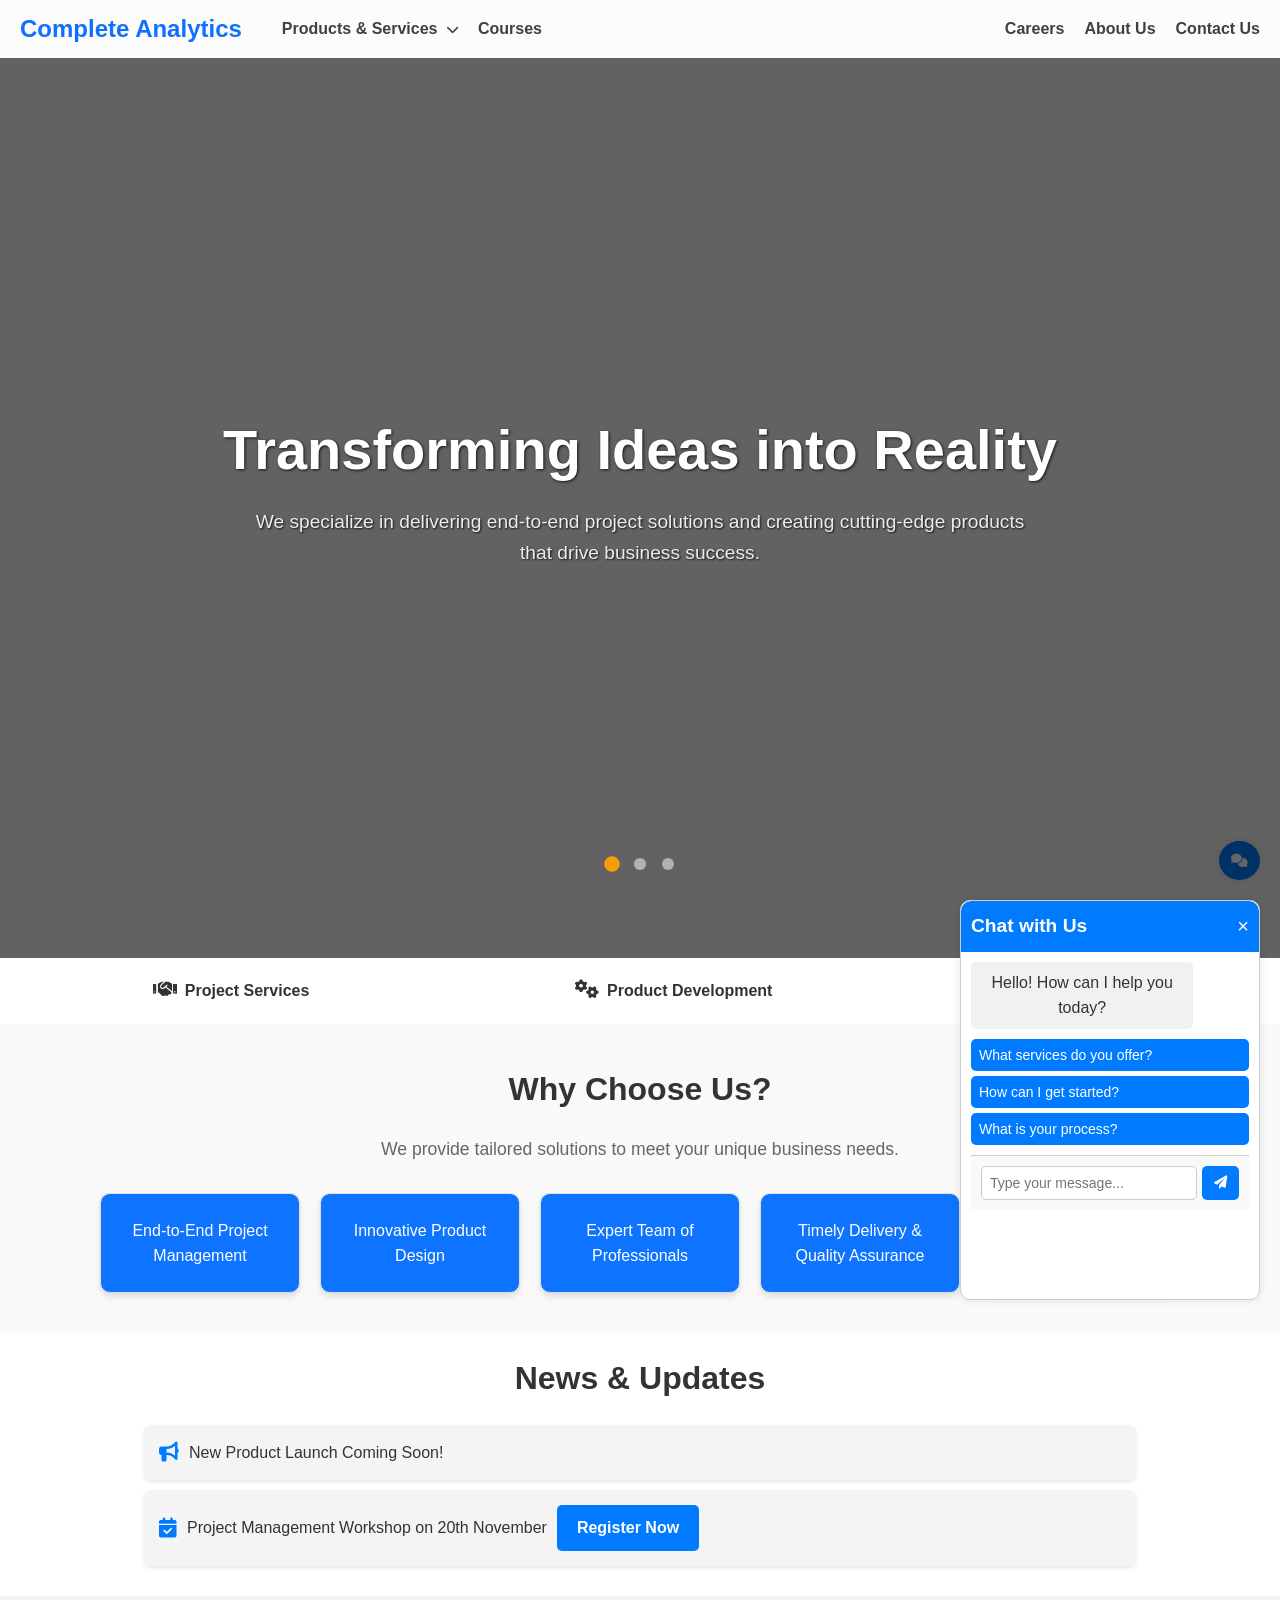
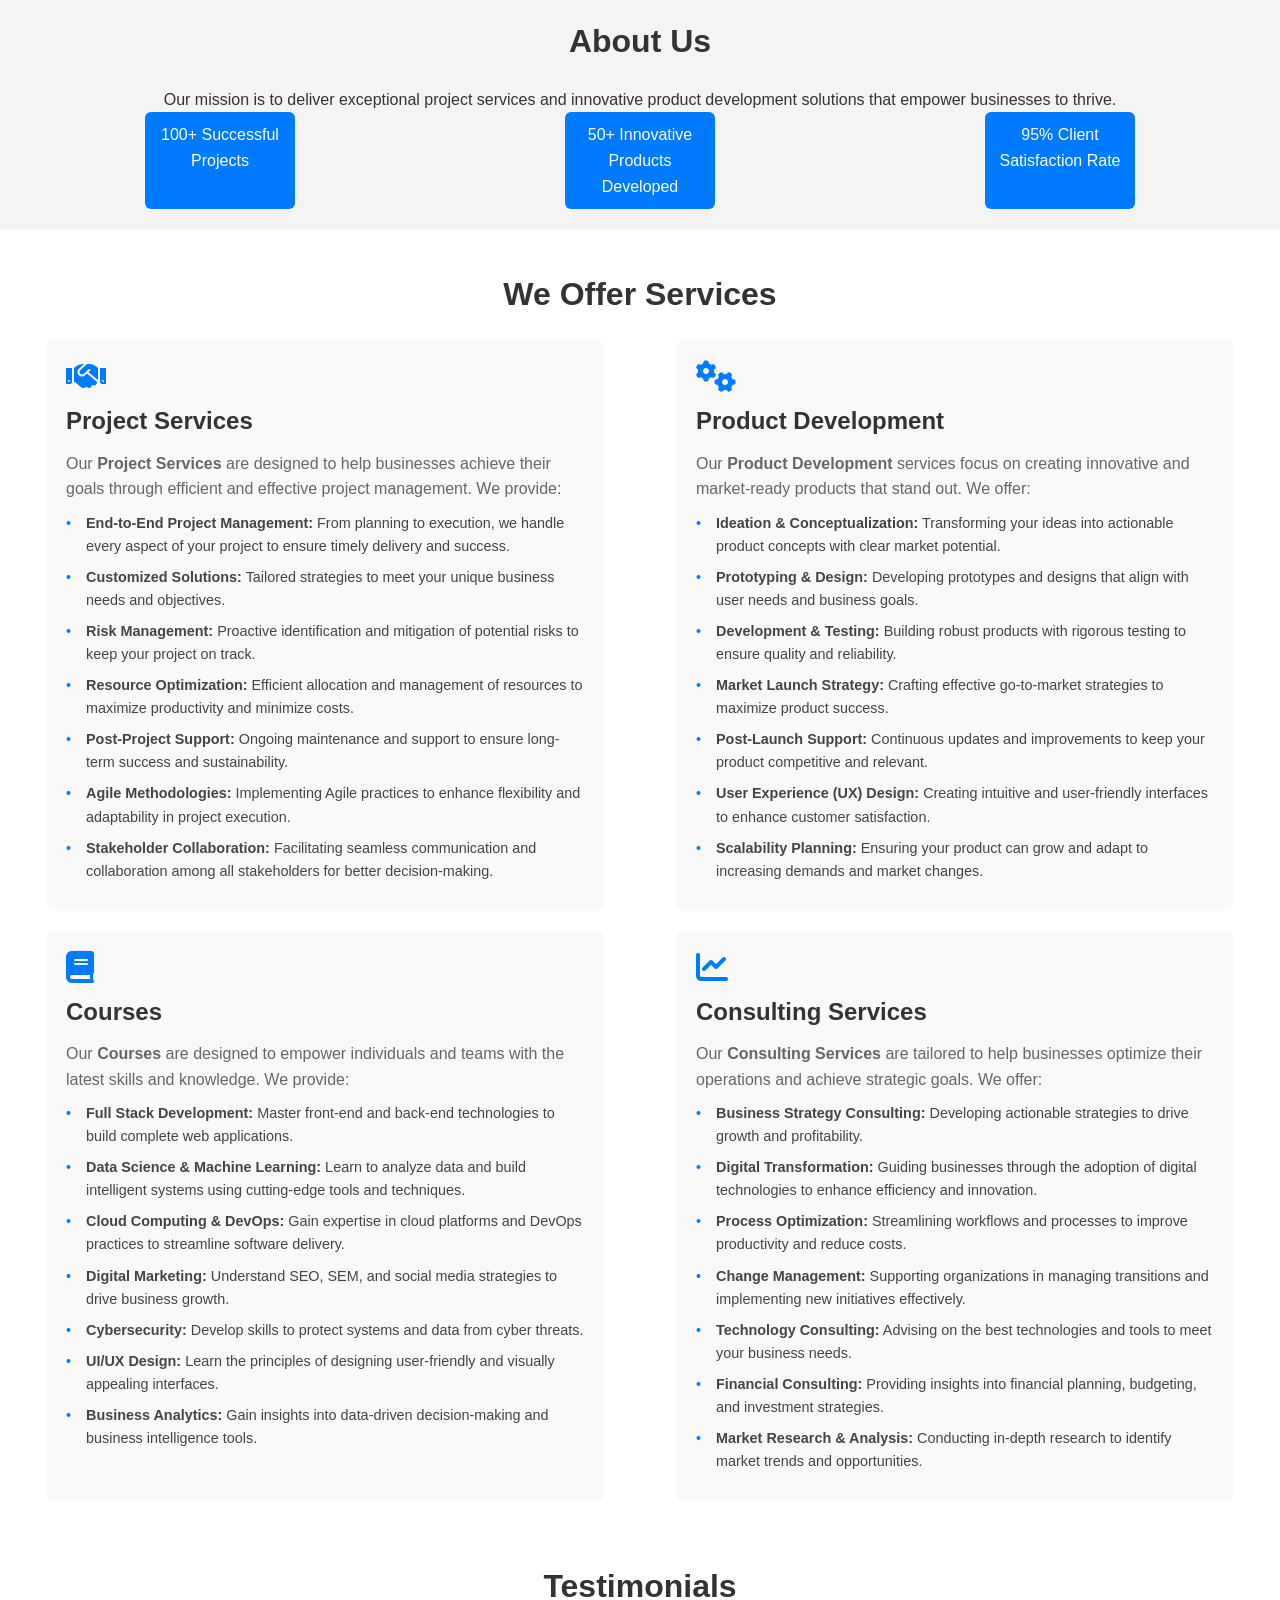
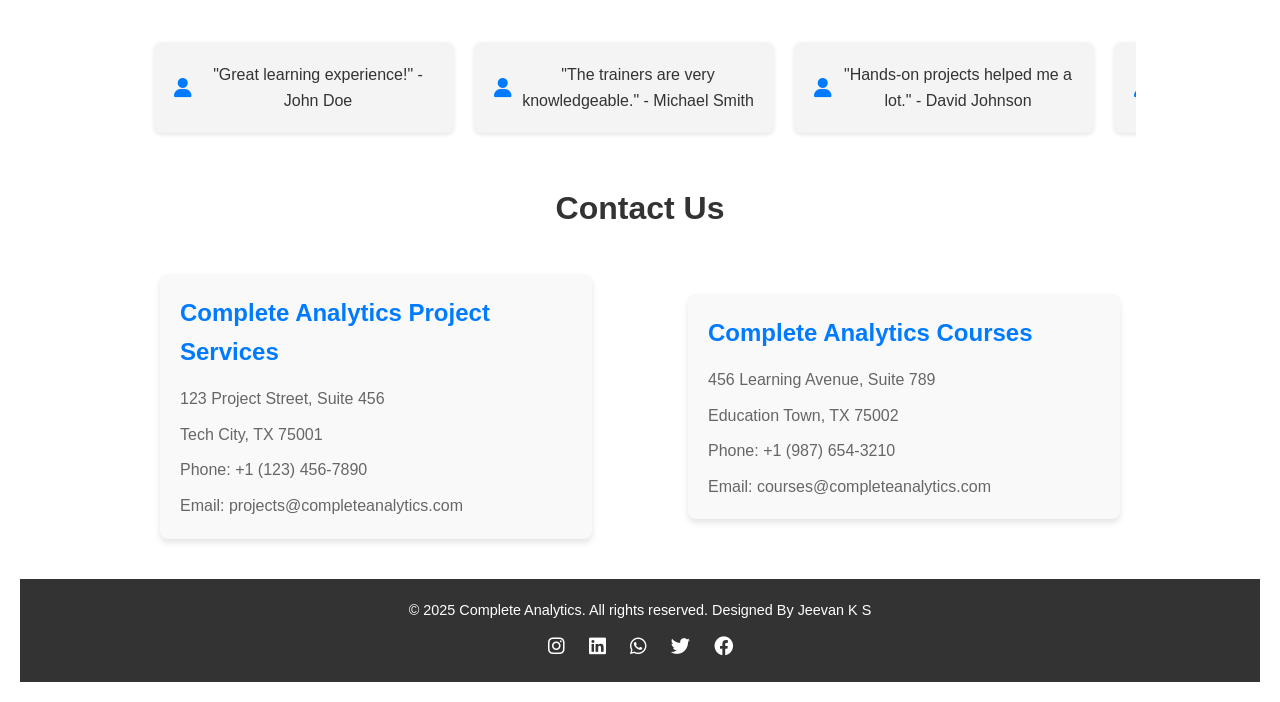
==== index.html @ e6ae621a "Add files via upload" ====
<!DOCTYPE html>
<html lang="en">
<head>
    <meta charset="UTF-8">
    <meta name="viewport" content="width=device-width, initial-scale=1.0">
    <title>Complete Analytics</title>
    <link rel="icon" type="image/x-icon" href="C:\Users\jeeva\OneDrive\Desktop\Freelance Project\images\1000004444-removebg-preview.png">
    <link rel="stylesheet" href="https://cdnjs.cloudflare.com/ajax/libs/font-awesome/6.0.0/css/all.min.css">
    <link rel="stylesheet" href="index.css">
    <!-- Google Analytics 4 Tracking Code -->
    <script async src="https://www.googletagmanager.com/gtag/js?id=G-XXXXXXXXXX"></script>
    <script>
        window.dataLayer = window.dataLayer || [];
        function gtag(){dataLayer.push(arguments);}
        gtag('js', new Date());
        gtag('config', 'G-XXXXXXXXXX');
    </script>
</head>
<body>
    <header>
        <div class="logo">Complete Analytics</div>
        <nav>
            <ul id="menu">
                <!-- Products & Services -->
                <li>
                    <div class="dropdown">
                        <a href="#">Products & Services <i class="fas fa-chevron-down"></i></a>
                        <div class="dropdown-content">
                            <a href='services.html' target="_blank">Project Services</a>
                            <a href='product.html' target="_blank">Product Services</a>
                        </div>
                    </div>
                </li>
                <!-- Courses -->
                <li><a href='courses.html' target="_blank">Courses</a></li>
                <!-- Push Careers, About Us, and Contact Us to the right -->
                <li class="push-right"><a href='carrers.html' target="_blank">Careers</a></li>
                <li><a href="#about">About Us</a></li>
                <li><a href="#contact">Contact Us</a></li>
            </ul>
        </nav>
        <button id="menu-toggle" aria-label="Toggle Menu">&#9776;</button>
    </header>

    <!-- Hero Section -->
    <section id="home" class="hero">
        <div class="hero-content">
            <!-- Slide 1 -->
            <div class="slide-container active">
                <h1 class="slide-in">Transforming Ideas into Reality</h1>
                <p class="slide-in">We specialize in delivering end-to-end project solutions and creating cutting-edge products that drive business success.</p>
            </div>
            
            <!-- Slide 2 -->
            <div class="slide-container">
                <h1 class="slide-in">Expert Project Services & Innovative Product Development</h1>
                <p class="slide-in">Whether you need professional project management or innovative product development, we are here to help you achieve your goals.</p>
            </div>
            
            <!-- Slide 3 -->
            <div class="slide-container">
                <h1 class="slide-in">Empowering Your Future with Expert Learning</h1>
                <p class="slide-in">Join us to transform your career with our industry-aligned courses.</p>
            </div>
        </div>
</section>

 <!-- Navigation Dots -->
 <div class="slider-nav">
    <div class="slider-dot active" data-index="0"></div>
    <div class="slider-dot" data-index="1"></div>
    <div class="slider-dot" data-index="2"></div>
</div>
</section>

    <!-- Quick Links -->
    <section class="quick-links">
        <div class="link"><a href="services.html" target="_blank"><i class="fas fa-handshake"></i>Project Services</a></div>
        <div class="link"><a href="product.html" target="_blank"><i class="fas fa-cogs"></i>Product Development</a></div>
        <div class="link"><a href="courses.html" target="_blank"><i class="fas fa-book"></i>Courses</a></div>
    </section>

    <!-- Highlights -->
    <section class="highlights">
        <h2>Why Choose Us?</h2>
        <p>We provide tailored solutions to meet your unique business needs.</p>
        <div class="highlight-cards">
            <div class="card">End-to-End Project Management</div>
            <div class="card">Innovative Product Design</div>
            <div class="card">Expert Team of Professionals</div>
            <div class="card">Timely Delivery & Quality Assurance</div>
            <div class="card">Customized Solutions for Every Client</div>
        </div>
    </section>

    <!-- News/Updates -->
    <section class="news">
        <h2>News & Updates</h2>
        <div class="news-item">
            <i class="fas fa-bullhorn"></i>
            <p>New Product Launch Coming Soon!</p>
        </div>
        <div class="news-item">
            <i class="fas fa-calendar-check"></i>
            <p>Project Management Workshop on 20th November</p>
            <a href="workshop.html" class="register-button">Register Now</a>
        </div>
    </section>

    <!-- About Us -->
    <section id="about" class="about">
        <h2>About Us</h2>
        <p>Our mission is to deliver exceptional project services and innovative product development solutions that empower businesses to thrive.</p>
        <div class="metrics">
            <div class="metric">100+ Successful Projects</div>
            <div class="metric">50+ Innovative Products Developed</div>
            <div class="metric">95% Client Satisfaction Rate</div>
        </div>
    </section>

     <!-- We Offer Services Section -->
<section id="we-offer-services" class="we-offer-services">
    <h2>We Offer Services</h2>
    <div class="services-container">
        <!-- Project Services -->
        <div class="service-item">
            <i class="fas fa-handshake service-icon"></i>
            <h3>Project Services</h3>
            <p>Our <strong>Project Services</strong> are designed to help businesses achieve their goals through efficient and effective project management. We provide:</p>
            <ul>
                <li><strong>End-to-End Project Management:</strong> From planning to execution, we handle every aspect of your project to ensure timely delivery and success.</li>
                <li><strong>Customized Solutions:</strong> Tailored strategies to meet your unique business needs and objectives.</li>
                <li><strong>Risk Management:</strong> Proactive identification and mitigation of potential risks to keep your project on track.</li>
                <li><strong>Resource Optimization:</strong> Efficient allocation and management of resources to maximize productivity and minimize costs.</li>
                <li><strong>Post-Project Support:</strong> Ongoing maintenance and support to ensure long-term success and sustainability.</li>
                <li><strong>Agile Methodologies:</strong> Implementing Agile practices to enhance flexibility and adaptability in project execution.</li>
                <li><strong>Stakeholder Collaboration:</strong> Facilitating seamless communication and collaboration among all stakeholders for better decision-making.</li>
            </ul>
        </div>

        <!-- Product Development -->
        <div class="service-item">
            <i class="fas fa-cogs service-icon"></i>
            <h3>Product Development</h3>
            <p>Our <strong>Product Development</strong> services focus on creating innovative and market-ready products that stand out. We offer:</p>
            <ul>
                <li><strong>Ideation & Conceptualization:</strong> Transforming your ideas into actionable product concepts with clear market potential.</li>
                <li><strong>Prototyping & Design:</strong> Developing prototypes and designs that align with user needs and business goals.</li>
                <li><strong>Development & Testing:</strong> Building robust products with rigorous testing to ensure quality and reliability.</li>
                <li><strong>Market Launch Strategy:</strong> Crafting effective go-to-market strategies to maximize product success.</li>
                <li><strong>Post-Launch Support:</strong> Continuous updates and improvements to keep your product competitive and relevant.</li>
                <li><strong>User Experience (UX) Design:</strong> Creating intuitive and user-friendly interfaces to enhance customer satisfaction.</li>
                <li><strong>Scalability Planning:</strong> Ensuring your product can grow and adapt to increasing demands and market changes.</li>
            </ul>
        </div>

        <!-- Courses -->
        <div class="service-item">
            <i class="fas fa-book service-icon"></i>
            <h3>Courses</h3>
            <p>Our <strong>Courses</strong> are designed to empower individuals and teams with the latest skills and knowledge. We provide:</p>
            <ul>
                <li><strong>Full Stack Development:</strong> Master front-end and back-end technologies to build complete web applications.</li>
                <li><strong>Data Science & Machine Learning:</strong> Learn to analyze data and build intelligent systems using cutting-edge tools and techniques.</li>
                <li><strong>Cloud Computing & DevOps:</strong> Gain expertise in cloud platforms and DevOps practices to streamline software delivery.</li>
                <li><strong>Digital Marketing:</strong> Understand SEO, SEM, and social media strategies to drive business growth.</li>
                <li><strong>Cybersecurity:</strong> Develop skills to protect systems and data from cyber threats.</li>
                <li><strong>UI/UX Design:</strong> Learn the principles of designing user-friendly and visually appealing interfaces.</li>
                <li><strong>Business Analytics:</strong> Gain insights into data-driven decision-making and business intelligence tools.</li>
            </ul>
        </div>

        <!-- Consulting Services -->
        <div class="service-item">
            <i class="fas fa-chart-line service-icon"></i>
            <h3>Consulting Services</h3>
            <p>Our <strong>Consulting Services</strong> are tailored to help businesses optimize their operations and achieve strategic goals. We offer:</p>
            <ul>
                <li><strong>Business Strategy Consulting:</strong> Developing actionable strategies to drive growth and profitability.</li>
                <li><strong>Digital Transformation:</strong> Guiding businesses through the adoption of digital technologies to enhance efficiency and innovation.</li>
                <li><strong>Process Optimization:</strong> Streamlining workflows and processes to improve productivity and reduce costs.</li>
                <li><strong>Change Management:</strong> Supporting organizations in managing transitions and implementing new initiatives effectively.</li>
                <li><strong>Technology Consulting:</strong> Advising on the best technologies and tools to meet your business needs.</li>
                <li><strong>Financial Consulting:</strong> Providing insights into financial planning, budgeting, and investment strategies.</li>
                <li><strong>Market Research & Analysis:</strong> Conducting in-depth research to identify market trends and opportunities.</li>
            </ul>
        </div>
    </div>
</section>

<!-- Testimonials -->
<section id="testimonials" class="testimonials">
    <h2>Testimonials</h2>
    <div class="testimonial-slider">
        <div class="slider-track">
            <!-- Testimonial 1 -->
            <div class="testimonial">
                <i class="fas fa-user"></i> <!-- Male icon -->
                <p>"Great learning experience!" - John Doe</p>
            </div>
            <!-- Testimonial 2 -->
            <div class="testimonial">
                <i class="fas fa-user"></i> <!-- Male icon -->
                <p>"The trainers are very knowledgeable." - Michael Smith</p>
            </div>
            <!-- Testimonial 3 -->
            <div class="testimonial">
                <i class="fas fa-user"></i> <!-- Male icon -->
                <p>"Hands-on projects helped me a lot." - David Johnson</p>
            </div>
            <!-- Testimonial 4 -->
            <div class="testimonial">
                <i class="fas fa-user"></i> <!-- Male icon -->
                <p>"I got placed in a top company!" - Robert Brown</p>
            </div>
            <!-- Testimonial 5 -->
            <div class="testimonial">
                <i class="fas fa-user"></i> <!-- Male icon -->
                <p>"The course material is excellent." - William Davis</p>
            </div>
            <!-- Testimonial 6 -->
            <div class="testimonial">
                <i class="fas fa-female"></i> <!-- Female icon -->
                <p>"I loved the interactive sessions." - Jane Smith</p>
            </div>
            <!-- Testimonial 7 -->
            <div class="testimonial">
                <i class="fas fa-female"></i> <!-- Female icon -->
                <p>"The placement assistance was great." - Emily Johnson</p>
            </div>
            <!-- Testimonial 8 -->
            <div class="testimonial">
                <i class="fas fa-female"></i> <!-- Female icon -->
                <p>"I learned a lot in a short time." - Sarah Brown</p>
            </div>
            <!-- Testimonial 9 -->
            <div class="testimonial">
                <i class="fas fa-female"></i> <!-- Female icon -->
                <p>"The curriculum is industry-relevant." - Jessica Davis</p>
            </div>
            <!-- Testimonial 10 -->
            <div class="testimonial">
                <i class="fas fa-female"></i> <!-- Female icon -->
                <p>"I highly recommend this institute." - Laura Wilson</p>
            </div>
        </div>
    </div>

    <!-- Contact Us -->
<section id="contact" class="contact">
    <h2>Contact Us</h2>
    <div class="address-container">
        <div class="address">
            <h3>Complete Analytics Project Services</h3>
            <p>123 Project Street, Suite 456</p>
            <p>Tech City, TX 75001</p>
            <p>Phone: +1 (123) 456-7890</p>
            <p>Email: projects@completeanalytics.com</p>
        </div>
        <div class="address">
            <h3>Complete Analytics Courses</h3>
            <p>456 Learning Avenue, Suite 789</p>
            <p>Education Town, TX 75002</p>
            <p>Phone: +1 (987) 654-3210</p>
            <p>Email: courses@completeanalytics.com</p>
        </div>
    </div>
</section>

    <!-- Footer -->
    <footer>
        <p>© 2025 Complete Analytics. All rights reserved. Designed By Jeevan K S</p>
        <div class="social-links">
            <a href="#"><i class="fab fa-instagram"></i></a>
            <a href="#"><i class="fab fa-linkedin"></i></a>
            <a href="#"><i class="fab fa-whatsapp"></i></a>
            <a href="#"><i class="fab fa-twitter"></i></a>
            <a href="#"><i class="fab fa-facebook"></i></a>
        </div>
    </footer>

    <!-- Chatbot Container -->
    <div id="chatbot-container">
        <div id="chatbot-header">
            <h3>Chat with Us</h3>
            <button id="close-chatbot">&times;</button>
        </div>
        <div id="chatbot-body">
            <div id="chatbot-messages">
                <div class="message bot-message">Hello! How can I help you today?</div>
                <!-- Predefined Questions -->
                <div class="quick-questions">
                    <button class="quick-question-btn" data-question="What services do you offer?">What services do you offer?</button>
                    <button class="quick-question-btn" data-question="How can I get started?">How can I get started?</button>
                    <button class="quick-question-btn" data-question="What is your process?">What is your process?</button>
                </div>
            </div>
            <div id="chatbot-input">
                <input type="text" id="chatbot-input-field" placeholder="Type your message...">
                <button id="chatbot-send-btn"><i class="fas fa-paper-plane"></i></button>
            </div>
        </div>
    </div>

    <!-- Chatbot Toggle Button -->
    <button id="chatbot-toggle-btn">
        <i class="fas fa-comments"></i>
    </button>

    <!-- Doubts Popup -->
<div id="doubts-popup" class="popup">
    <div class="popup-content">
        <h3>Having any doubts?</h3>
        <p>We're here to help you!</p>
        <div class="popup-buttons">
            <button onclick="window.location.href='tel:+11234567890'" class="popup-btn call-btn">
                <i class="fas fa-phone"></i> Call Us
            </button>
            <button id="open-chatbot" class="popup-btn chat-btn">
                <i class="fas fa-comments"></i> Chat Now
            </button>
        </div>
        <button id="close-doubts-popup" class="close-popup">&times;</button>
    </div>
</div>

    <script src="index.js"></script>
</body>
</html>
---- index.css ----
/* General Reset */
* {
    margin: 0;
    padding: 0;
    box-sizing: border-box;
}

body {
    font-family: Arial, sans-serif;
    line-height: 1.6;
    color: #333;
    background-color: #f4f4f4;
}

/* Header and Navigation */
header {
    background-color: #fcfcfc;
    color: #106fff;
    padding: 10px 20px;
    display: flex;
    justify-content: space-between;
    align-items: center;
    position: sticky;
    top: 0;
    z-index: 1000;
}

header .logo {
    font-size: 24px;
    font-weight: bold;
    margin-right: 20px; /* Add space between logo and nav items */
}

nav {
    flex: 1; /* Allow nav to take up remaining space */
    display: flex;
    justify-content: space-between; /* Distribute space between items */
    align-items: center;
}

nav ul {
    list-style: none;
    display: flex;
    align-items: center;
    margin: 0;
    padding: 0;
    flex: 1; /* Allow ul to take up remaining space */
}

nav ul li {
    margin-left: 20px; /* Space between nav items */
}

nav ul li a {
    color: #414040;
    text-decoration: none;
    font-weight: bold;
    transition: color 0.3s ease;
}

nav ul li a:hover {
    color: #007BFF;
}

/* Push Contact Us to the right */
.push-right {
    margin-left: auto;
}

/* Dropdown Styles */
.dropdown {
    position: relative;
    display: inline-block;
}

.dropdown-content {
    display: none;
    position: absolute;
    background-color: #e4e4e4;
    min-width: 200px;
    z-index: 1000;
    border-radius: 5px;
    top: 100%; /* Position below the parent link */
    left: 0;
}

.dropdown-content a {
    color: #1527f8;
    padding: 12px 16px;
    text-decoration: none;
    display: block;
    transition: background-color 0.3s ease;
}

.dropdown-content a:hover {
    background-color: rgba(255, 255, 255, 0.1);
}

.dropdown:hover .dropdown-content {
    display: block;
}

/* Dropdown Arrow */
.dropdown i.fas.fa-chevron-down {
    margin-left: 5px;
    font-size: 0.8em;
    transition: transform 0.3s ease;
}

.dropdown:hover i.fas.fa-chevron-down {
    transform: rotate(180deg);
}

/* Hamburger Menu for Mobile */
#menu-toggle {
    display: none; /* Hidden by default */
    font-size: 24px;
    background: none;
    border: none;
    color: #fff;
    cursor: pointer;
    padding: 10px; /* Add padding for better touch area */
    margin-left: auto; /* Push the button to the right */
}

@media (max-width: 768px) {
    #menu-toggle {
        display: block; /* Show the hamburger button in mobile view */
    }

    nav ul {
        display: none;
        flex-direction: column;
        background-color: #333;
        position: absolute;
        top: 60px; /* Adjust based on header height */
        right: 0;
        width: 100%;
        text-align: center;
        padding: 10px 0;
    }

    nav ul.active {
        display: flex;
    }

    nav ul li {
        margin: 10px 0;
    }

    nav ul li a {
        padding: 10px 20px;
        display: block;
    }

    nav ul li a:hover {
        background-color: rgba(255, 255, 255, 0.1);
    }

    .push-right {
        margin-left: 0; /* Reset margin for mobile */
    }
}

/* Hero Section */
.hero {
    position: relative;
    min-height: 100vh;
    overflow: hidden;
}

.hero-content {
    position: relative;
    width: 100%;
    height: 100vh;
}

.slide-container {
    position: absolute;
    top: 0;
    left: 0;
    width: 100%;
    height: 100%;
    display: flex;
    flex-direction: column;
    justify-content: center;
    align-items: center;
    text-align: center;
    padding: 0 20px;
    opacity: 0;
    transition: opacity 1s ease, transform 1s ease;
    transform: translateY(20px);
    z-index: 1;
}

.slide-container.active {
    opacity: 1;
    transform: translateY(0);
    z-index: 2;
}

/* Background Images for Each Slide */
.slide-container:nth-child(1) {
    background: linear-gradient(rgba(0, 0, 0, 0.6), rgba(0, 0, 0, 0.6)), 
                url('https://images.unsplash.com/photo-1497366754035-f200968a6e72?ixlib=rb-4.0.3&ixid=M3wxMjA3fDB8MHxwaG90by1wYWdlfHx8fGVufDB8fHx8fA%3D%3D&auto=format&fit=crop&w=2069&q=80') center/cover;
}

.slide-container:nth-child(2) {
    background: linear-gradient(rgba(0, 0, 0, 0.6), rgba(0, 0, 0, 0.6)), 
                url('https://images.unsplash.com/photo-1551288049-bebda4e38f71?ixlib=rb-4.0.3&ixid=M3wxMjA3fDB8MHxwaG90by1wYWdlfHx8fGVufDB8fHx8fA%3D%3D&auto=format&fit=crop&w=2070&q=80') center/cover;
}

.slide-container:nth-child(3) {
    background: linear-gradient(rgba(0, 0, 0, 0.6), rgba(0, 0, 0, 0.6)), 
                url('https://images.unsplash.com/photo-1522202176988-66273c2fd55f?ixlib=rb-4.0.3&ixid=M3wxMjA3fDB8MHxwaG90by1wYWdlfHx8fGVufDB8fHx8fA%3D%3D&auto=format&fit=crop&w=2071&q=80') center/cover;
}

.hero h1 {
    font-size: clamp(2rem, 5vw, 3.5rem);
    margin-bottom: 1.5rem;
    line-height: 1.2;
    color: white;
    text-shadow: 1px 1px 3px rgba(0, 0, 0, 0.8);
    transform: translateY(20px);
    opacity: 0;
    transition: transform 0.8s ease 0.3s, opacity 0.8s ease 0.3s;
}

.hero p {
    font-size: clamp(1rem, 2vw, 1.2rem);
    color: rgba(255, 255, 255, 0.9);
    max-width: 800px;
    margin: 0 auto 2rem;
    text-shadow: 1px 1px 2px rgba(0, 0, 0, 0.8);
    transform: translateY(20px);
    opacity: 0;
    transition: transform 0.8s ease 0.5s, opacity 0.8s ease 0.5s;
}

.slide-container.active h1,
.slide-container.active p {
    transform: translateY(0);
    opacity: 1;
}

/* Navigation Dots */
.slider-nav {
    position: absolute;
    bottom: 30px;
    left: 50%;
    transform: translateX(-50%);
    display: flex;
    z-index: 3;
}

.slider-dot {
    width: 12px;
    height: 12px;
    border-radius: 50%;
    background-color: rgba(255, 255, 255, 0.5);
    margin: 0 8px;
    cursor: pointer;
    transition: background-color 0.3s ease, transform 0.3s ease;
}

.slider-dot.active {
    background-color: #f59e0b;
    transform: scale(1.3);
}

/* Responsive Adjustments */
@media (max-width: 768px) {
    .hero h1 {
        font-size: 2rem;
    }
    
    .hero p {
        font-size: 1rem;
    }
    
    .slider-nav {
        bottom: 20px;
    }
}

/* Animation Classes */
.slide-in {
    animation: slideIn 1s ease-out forwards;
}

@keyframes slideIn {
    from {
        transform: translateY(20px);
        opacity: 0;
    }
    to {
        transform: translateY(0);
        opacity: 1;
    }
}

/* Slide Animation Classes */
.slide-out {
    opacity: 0;
    transform: translateY(-70%);
    transition: opacity 1s ease, transform 1s ease;
}

/* Quick Links */
.quick-links {
    display: flex;
    justify-content: space-around;
    padding: 20px;
    background-color: #fff;
    animation: fadeIn 2s ease-in-out;
}

.quick-links .link {
    text-align: center;
}

.quick-links .link a {
    text-decoration: none;
    color: #333;
    font-weight: bold;
    transition: color 0.3s ease;
}

.quick-links .link a:hover {
    color: #007BFF;
}

.quick-links .link i {
    margin-right: 8px;
    font-size: 1.2em;
}

@media (max-width: 768px) {
    .quick-links {
        flex-direction: column;
    }
}

/* Highlights Section Styling */
.highlights {
    padding: 40px 20px;
    text-align: center;
    background-color: #f9f9f9;
}

.highlights h2 {
    font-size: 2rem;
    margin-bottom: 20px;
    color: #333;
}

.highlights p {
    font-size: 1.1rem;
    color: #666;
    margin-bottom: 30px;
}

.highlight-cards {
    display: flex;
    flex-wrap: wrap;
    justify-content: center;
    gap: 20px;
}

.card {
    background-color: #0e73ff;
    border: 1px solid #ddd;
    border-radius: 10px;
    padding: 10px;
    width: 200px; /* Fixed width for small cards */
    height: 100px; /* Fixed height for small cards */
    display: flex;
    align-items: center;
    justify-content: center;
    text-align: center;
    font-size: 1rem;
    color: #ffffff;
    box-shadow: 0 4px 6px rgba(0, 0, 0, 0.1);
    transition: transform 0.3s ease, box-shadow 0.3s ease;
}

.card:hover {
    transform: translateY(-10px); /* Lift the card on hover */
    box-shadow: 0 8px 12px rgba(0, 0, 0, 0.2);
}

/* Responsive Design */
@media (max-width: 768px) {
    .card {
        width: 120px; /* Smaller cards for mobile */
        height: 120px;
        font-size: 0.9rem;
    }

    .highlights h2 {
        font-size: 1.5rem;
    }

    .highlights p {
        font-size: 1rem;
    }
}

@media (max-width: 480px) {
    .card {
        width: 100px; /* Even smaller cards for very small screens */
        height: 100px;
        font-size: 0.8rem;
    }
}

/* News/Updates */
.news {
    padding: 20px;
    background-color: #fff;
    text-align: center;
    animation: fadeIn 2s ease-in-out;
}

.news h2 {
    margin-bottom: 20px;
    font-size: 2rem;
}

.news-item {
    background-color: #f4f4f4;
    padding: 15px;
    margin: 10px auto;
    border-radius: 8px;
    width: 80%;
    box-shadow: 0 2px 4px rgba(0, 0, 0, 0.1);
    transition: transform 0.3s ease;
    display: flex;
    align-items: center;
    gap: 10px;
}

.news-item i {
    font-size: 20px;
    color: #007BFF;
}

.news-item:hover {
    transform: scale(1.05);
}

.news-item .register-now-btn {
    padding: 10px 20px;
    font-size: 16px;
    border: none;
    background-color: #007BFF;
    color: #fff;
    cursor: pointer;
    transition: background-color 0.3s ease;
    border-radius: 5px;
    margin-left: auto;
}

.news-item .register-now-btn:hover {
    background-color: #0056b3;
}

@media (max-width: 768px) {
    .news-item {
        width: 100%;
    }
}

/* About Us */
.about {
    padding: 20px;
    text-align: center;
    background-color: #f4f4f4;
    animation: fadeIn 2s ease-in-out;
}

.about h2 {
    margin-bottom: 20px;
    font-size: 2rem;
}

.metrics {
    display: flex;
    justify-content: space-around;
    flex-wrap: wrap;
    gap: 20px;
}

.metrics .metric {
    background-color: #007BFF;
    color: #fff;
    padding: 10px;
    border-radius: 6px;
    width: 150px;
    text-align: center;
    transition: transform 0.3s ease;
}

.metrics .metric:hover {
    transform: scale(1.05);
}

@media (max-width: 768px) {
    .metrics .metric {
        width: 100%;
    }
}

/* Courses */
.courses {
    padding: 20px;
    background-color: #fff;
    text-align: center;
    animation: fadeIn 2s ease-in-out;
}

.courses h2 {
    margin-bottom: 20px;
    font-size: 2rem;
}

.course-list {
    display: flex;
    justify-content: space-around;
    flex-wrap: wrap;
    gap: 20px;
}

.course {
    background-color: #f4f4f4;
    padding: 20px;
    border-radius: 8px;
    width: 300px;
    box-shadow: 0 2px 4px rgba(0, 0, 0, 0.1);
    text-align: center;
    transition: transform 0.3s ease;
}

.course:hover {
    transform: scale(1.05);
}

.course i {
    font-size: 40px;
    color: #007BFF;
    margin-bottom: 10px;
}

.course h3 {
    margin-bottom: 10px;
    font-size: 24px;
}

.course p {
    margin-bottom: 10px;
}

.course button {
    padding: 10px 20px;
    font-size: 16px;
    border: none;
    background-color: #007BFF;
    color: #fff;
    cursor: pointer;
    transition: background-color 0.3s ease;
}

.course button:hover {
    background-color: #0056b3;
}

@media (max-width: 768px) {
    .course {
        width: 100%;
    }
}

/* Batches */
.batches {
    padding: 20px;
    background-color: #f4f4f4;
    text-align: center;
    animation: fadeIn 2s ease-in-out;
}

.batches h2 {
    margin-bottom: 20px;
    font-size: 2rem;
}

.batch-list {
    display: flex;
    justify-content: space-around;
    flex-wrap: wrap;
    gap: 20px;
}

.batch {
    background-color: #fff;
    padding: 20px;
    border-radius: 8px;
    width: 300px;
    box-shadow: 0 2px 4px rgba(0, 0, 0, 0.1);
    text-align: center;
    transition: transform 0.3s ease;
}

.batch:hover {
    transform: scale(1.05);
}

.batch i {
    font-size: 40px;
    color: #007BFF;
    margin-bottom: 10px;
}

.batch h3 {
    margin-bottom: 10px;
    font-size: 24px;
}

.batch button {
    padding: 10px 20px;
    font-size: 16px;
    border: none;
    background-color: #007BFF;
    color: #fff;
    cursor: pointer;
    transition: background-color 0.3s ease;
}

.batch button:hover {
    background-color: #0056b3;
}

@media (max-width: 768px) {
    .batch {
        width: 100%;
    }
}

/* Testimonials */
.testimonials {
    padding: 20px;
    background-color: #fff;
    text-align: center;
    animation: fadeIn 2s ease-in-out;
}

.testimonials h2 {
    margin-bottom: 20px;
    font-size: 2rem;
}

.testimonial-slider {
    position: relative;
    width: 80%;
    margin: 0 auto;
    overflow: hidden;
}

.slider-track {
    display: flex;
    transition: transform 0.5s ease-in-out;
}

.testimonial {
    background-color: #f4f4f4;
    padding: 20px;
    margin: 10px;
    border-radius: 8px;
    width: 300px;
    box-shadow: 0 2px 4px rgba(0, 0, 0, 0.1);
    transition: transform 0.3s ease;
    display: flex;
    align-items: center;
    gap: 10px;
    flex-shrink: 0;
}

.testimonial i {
    font-size: 20px;
    color: #007BFF;
}

.testimonial:hover {
    transform: scale(1.05);
}

@media (max-width: 768px) {
    .testimonial-slider {
        width: 100%;
    }

    .testimonial {
        width: 90%;
    }
}

/* Placements */
.placements {
    padding: 20px;
    background-color: #f4f4f4;
    text-align: center;
    animation: fadeIn 2s ease-in-out;
}

.placements h2 {
    margin-bottom: 20px;
    font-size: 2rem;
}

.placement-stats {
    background-color: #fff;
    padding: 20px;
    border-radius: 8px;
    width: 80%;
    margin: 0 auto;
    transition: transform 0.3s ease;
}

.placement-stats:hover {
    transform: scale(1.05);
}

.company-slider {
    position: relative;
    overflow: hidden;
    width: 100%;
    margin-top: 20px;
}

.slider-track {
    display: flex;
    animation: scroll 10s linear infinite;
}

.slide {
    flex: 0 0 auto;
    width: 200px;
    text-align: center;
    padding: 10px;
    font-size: 18px;
    font-weight: bold;
    background-color: #007BFF;
    color: #fff;
    margin: 0 10px;
    border-radius: 8px;
    box-shadow: 0 2px 4px rgba(0, 0, 0, 0.1);
    transition: transform 0.3s ease;
}

.slide:hover {
    transform: scale(1.05);
}

@keyframes scroll {
    0% {
        transform: translateX(0);
    }
    100% {
        transform: translateX(-50%);
    }
}

@media (max-width: 768px) {
    .slide {
        width: 150px;
    }
}

/* Contact Us Section */
.contact {
    padding: 40px 20px;
    background-color: #fff;
    text-align: center;
    animation: fadeIn 2s ease-in-out;
}

.contact h2 {
    font-size: 2rem;
    margin-bottom: 40px; /* Added more space below the heading */
    color: #333;
}

.address-container {
    display: flex;
    justify-content: space-between; /* Space between left and right addresses */
    align-items: center; /* Vertically center the addresses */
    max-width: 1000px; /* Limit the width for better spacing */
    margin: 0 auto; /* Center the container horizontally */
    padding: 0 20px; /* Add padding for smaller screens */
}

.address {
    background-color: #f9f9f9;
    padding: 20px;
    border-radius: 8px;
    width: 45%; /* Each address takes 45% of the container width */
    text-align: left;
    box-shadow: 0 4px 6px rgba(0, 0, 0, 0.1);
    transition: transform 0.3s ease, box-shadow 0.3s ease;
}

.address:hover {
    transform: translateY(-5px);
    box-shadow: 0 8px 12px rgba(0, 0, 0, 0.2);
}

.address h3 {
    font-size: 1.5rem;
    margin-bottom: 15px;
    color: #007BFF;
}

.address p {
    font-size: 1rem;
    color: #666;
    margin-bottom: 10px;
    line-height: 1.6;
}

.address p:last-child {
    margin-bottom: 0;
}

/* Responsive Design */
@media (max-width: 768px) {
    .address-container {
        flex-direction: column; /* Stack addresses vertically on smaller screens */
        gap: 20px; /* Add space between stacked addresses */
    }

    .address {
        width: 100%; /* Full width for stacked addresses */
    }
}

/* Footer */
footer {
    background-color: #333;
    color: #fff;
    text-align: center;
    padding: 20px;
    animation: fadeIn 2s ease-in-out;
}

.social-links a {
    color: #fff;
    text-decoration: none;
    margin: 0 10px;
    transition: color 0.3s ease;
}

.social-links a:hover {
    color: #007BFF;
}

@media (max-width: 768px) {
    .social-links {
        flex-direction: column;
    }
}

/* Chatbot */
#chatbot-container {
    position: fixed;
    bottom: -400px; /* Start off-screen */
    right: 20px;
    width: 300px;
    height: 400px; /* Initial height */
    background-color: #fff;
    border: 1px solid #ccc;
    border-radius: 10px;
    box-shadow: 0 0 10px rgba(0, 0, 0, 0.1);
    transition: bottom 0.3s ease-in-out;
    z-index: 1000;
    overflow: hidden;
}

#chatbot-container.active {
    bottom: 20px; /* Pop up to this position */
}

#chatbot-header {
    padding: 10px;
    background-color: #007BFF;
    color: #fff;
    border-top-left-radius: 10px;
    border-top-right-radius: 10px;
    display: flex;
    justify-content: space-between;
    align-items: center;
}

#chatbot-header h3 {
    margin: 0;
    font-size: 1.2rem;
}

#close-chatbot {
    background: none;
    border: none;
    color: #fff;
    font-size: 20px;
    cursor: pointer;
}

#chatbot-body {
    padding: 10px;
    height: calc(100% - 60px);
    overflow-y: auto;
}

#chatbot-messages {
    margin-bottom: 10px;
}

.message {
    padding: 8px;
    margin-bottom: 10px;
    border-radius: 5px;
    max-width: 80%;
}

.bot-message {
    background-color: #f1f1f1;
    color: #333;
    align-self: flex-start;
}

.user-message {
    background-color: #007BFF;
    color: #fff;
    align-self: flex-end;
}

.quick-questions {
    display: flex;
    flex-direction: column;
    gap: 5px;
    margin-top: 10px;
}

.quick-question-btn {
    padding: 8px;
    background-color: #007BFF;
    color: #fff;
    border: none;
    border-radius: 5px;
    cursor: pointer;
    text-align: left;
    font-size: 14px;
    transition: background-color 0.3s ease;
}

.quick-question-btn:hover {
    background-color: #0056b3;
}

#chatbot-input {
    display: flex;
    gap: 5px;
    padding: 10px;
    background-color: #f9f9f9;
    border-top: 1px solid #ccc;
}

#chatbot-input-field {
    flex: 1;
    padding: 8px;
    border: 1px solid #ccc;
    border-radius: 5px;
    font-size: 14px;
}

#chatbot-send-btn {
    padding: 8px 12px;
    background-color: #007BFF;
    color: #fff;
    border: none;
    border-radius: 5px;
    cursor: pointer;
    transition: background-color 0.3s ease;
}

#chatbot-send-btn:hover {
    background-color: #0056b3;
}

/* Chatbot Toggle Button */
#chatbot-toggle-btn {
    position: fixed;
    bottom: 20px;
    right: 20px;
    padding: 12px;
    background-color: #007BFF;
    color: #fff;
    border: none;
    border-radius: 50%;
    cursor: pointer;
    box-shadow: 0 0 10px rgba(0, 0, 0, 0.1);
    transition: background-color 0.3s ease;
}

#chatbot-toggle-btn:hover {
    background-color: #0056b3;
}

/* Doubts Popup Styles */
#doubts-popup {
    display: none;
    position: fixed;
    top: 0;
    left: 0;
    width: 100%;
    height: 100%;
    background-color: rgba(0, 0, 0, 0.5);
    justify-content: center;
    align-items: center;
    z-index: 1002; /* Higher than chatbot */
}

#doubts-popup .popup-content {
    background-color: white;
    padding: 30px;
    border-radius: 10px;
    width: 90%;
    max-width: 400px;
    text-align: center;
    position: relative;
    box-shadow: 0 5px 15px rgba(0, 0, 0, 0.2);
    animation: popIn 0.3s ease-out;
}

@keyframes popIn {
    from {
        transform: scale(0.9);
        opacity: 0;
    }
    to {
        transform: scale(1);
        opacity: 1;
    }
}

#doubts-popup h3 {
    color: #007BFF;
    margin-bottom: 10px;
    font-size: 1.5rem;
}

#doubts-popup p {
    color: #555;
    margin-bottom: 20px;
    font-size: 1.1rem;
}

.popup-buttons {
    display: flex;
    gap: 15px;
    justify-content: center;
}

.popup-btn {
    padding: 12px 20px;
    border: none;
    border-radius: 5px;
    font-size: 1rem;
    cursor: pointer;
    transition: all 0.3s;
    display: flex;
    align-items: center;
    gap: 8px;
}

.call-btn {
    background-color: #28a745;
    color: white;
}

.chat-btn {
    background-color: #007BFF;
    color: white;
}

.popup-btn:hover {
    transform: translateY(-2px);
    box-shadow: 0 4px 8px rgba(0, 0, 0, 0.1);
}

.call-btn:hover {
    background-color: #218838;
}

.chat-btn:hover {
    background-color: #0056b3;
}

.close-popup {
    position: absolute;
    top: 10px;
    right: 15px;
    background: none;
    border: none;
    font-size: 24px;
    cursor: pointer;
    color: #777;
    transition: color 0.3s;
}

.close-popup:hover {
    color: #007BFF;
}

/* Talk to a Learning Consultant Button */
.talk-to-consultant-btn {
    padding: 10px 20px;
    font-size: 16px;
    border: none;
    background-color: #007BFF;
    color: #fff;
    cursor: pointer;
    transition: background-color 0.3s ease;
    border-radius: 5px;
    margin-top: 20px;
}

.talk-to-consultant-btn:hover {
    background-color: #0056b3;
}

/* Animations */
@keyframes fadeIn {
    from {
        opacity: 0;
    }
    to {
        opacity: 1;
    }
}

@keyframes fadeInUp {
    from {
        transform: translateY(20px);
        opacity: 0;
    }
    to {
        transform: translateY(0);
        opacity: 1;
    }
}

/* Register Now Button */
.register-button {
    padding: 10px 20px;
    font-size: 16px;
    font-weight: bold;
    color: #fff;
    background-color: #007BFF;
    border: none;
    border-radius: 5px;
    text-decoration: none;
    cursor: pointer;
    transition: background-color 0.3s ease, transform 0.3s ease;
    display: inline-block;
    margin-right: 10px; /* Space between buttons */
}

.register-button:hover {
    background-color: #0056b3;
    transform: translateY(-2px);
}

.register-button:active {
    transform: translateY(0);
}

/* Talk to a Learning Consultant Button */
button[onclick*="tel:"] {
    padding: 10px 20px;
    font-size: 16px;
    font-weight: bold;
    color: #fff;
    background-color: #28a745; /* Green color for distinction */
    border: none;
    border-radius: 5px;
    cursor: pointer;
    transition: background-color 0.3s ease, transform 0.3s ease;
}

button[onclick*="tel:"]:hover {
    background-color: #218838; /* Darker green on hover */
    transform: translateY(-2px);
}

button[onclick*="tel:"]:active {
    transform: translateY(0);
}

/* Responsive Design */
@media (max-width: 768px) {
    .register-button,
    button[onclick*="tel:"] {
        width: 100%;
        margin-bottom: 10px; /* Stack buttons vertically on small screens */
        text-align: center;
    }
}

/* Footer Styling */
footer {
    background-color: #333;
    color: #fff;
    text-align: center;
    padding: 20px;
    font-size: 0.9rem;
}

.social-links {
    margin-top: 10px;
}

.social-links a {
    color: #fff;
    margin: 0 10px;
    font-size: 1.2rem;
    transition: color 0.3s ease;
}

.social-links a:hover {
    color: #0073b1; /* LinkedIn Blue */
}

.social-links a:hover .fa-instagram {
    color: #e4405f; /* Instagram Pink */
}

.social-links a:hover .fa-whatsapp {
    color: #25d366; /* WhatsApp Green */
}

.social-links a:hover .fa-twitter {
    color: #1da1f2; /* Twitter Blue */
}

.social-links a:hover .fa-facebook {
    color: #1877f2; /* Facebook Blue */
}

/* We Offer Services Section */
.we-offer-services {
    padding: 40px 20px;
    background-color: #fff;
    text-align: center;
}

.we-offer-services h2 {
    font-size: 2rem;
    margin-bottom: 20px;
    color: #333;
}

.services-container {
    display: flex;
    flex-wrap: wrap;
    justify-content: space-around;
    gap: 20px;
    margin-top: 20px;
}

.service-item {
    background-color: #f9f9f9;
    padding: 20px;
    border-radius: 8px;
    width: 45%;
    text-align: left;
    transition: transform 0.3s ease, box-shadow 0.3s ease;
}

.service-item:hover {
    transform: translateY(-5px);
    box-shadow: 0 4px 8px rgba(0, 0, 0, 0.1);
}

.service-icon {
    font-size: 2rem;
    color: #007BFF;
    margin-bottom: 10px;
}

.service-item h3 {
    font-size: 1.5rem;
    margin-bottom: 10px;
    color: #333;
}

.service-item p {
    font-size: 1rem;
    color: #666;
    margin-bottom: 10px;
}

.service-item ul {
    list-style: none;
    padding: 0;
    margin: 0;
}

.service-item ul li {
    font-size: 0.9rem;
    color: #444;
    margin-bottom: 8px;
    padding-left: 20px;
    position: relative;
}

.service-item ul li::before {
    content: "•";
    color: #007BFF;
    position: absolute;
    left: 0;
}

@media (max-width: 768px) {
    .service-item {
        width: 100%;
    }
}
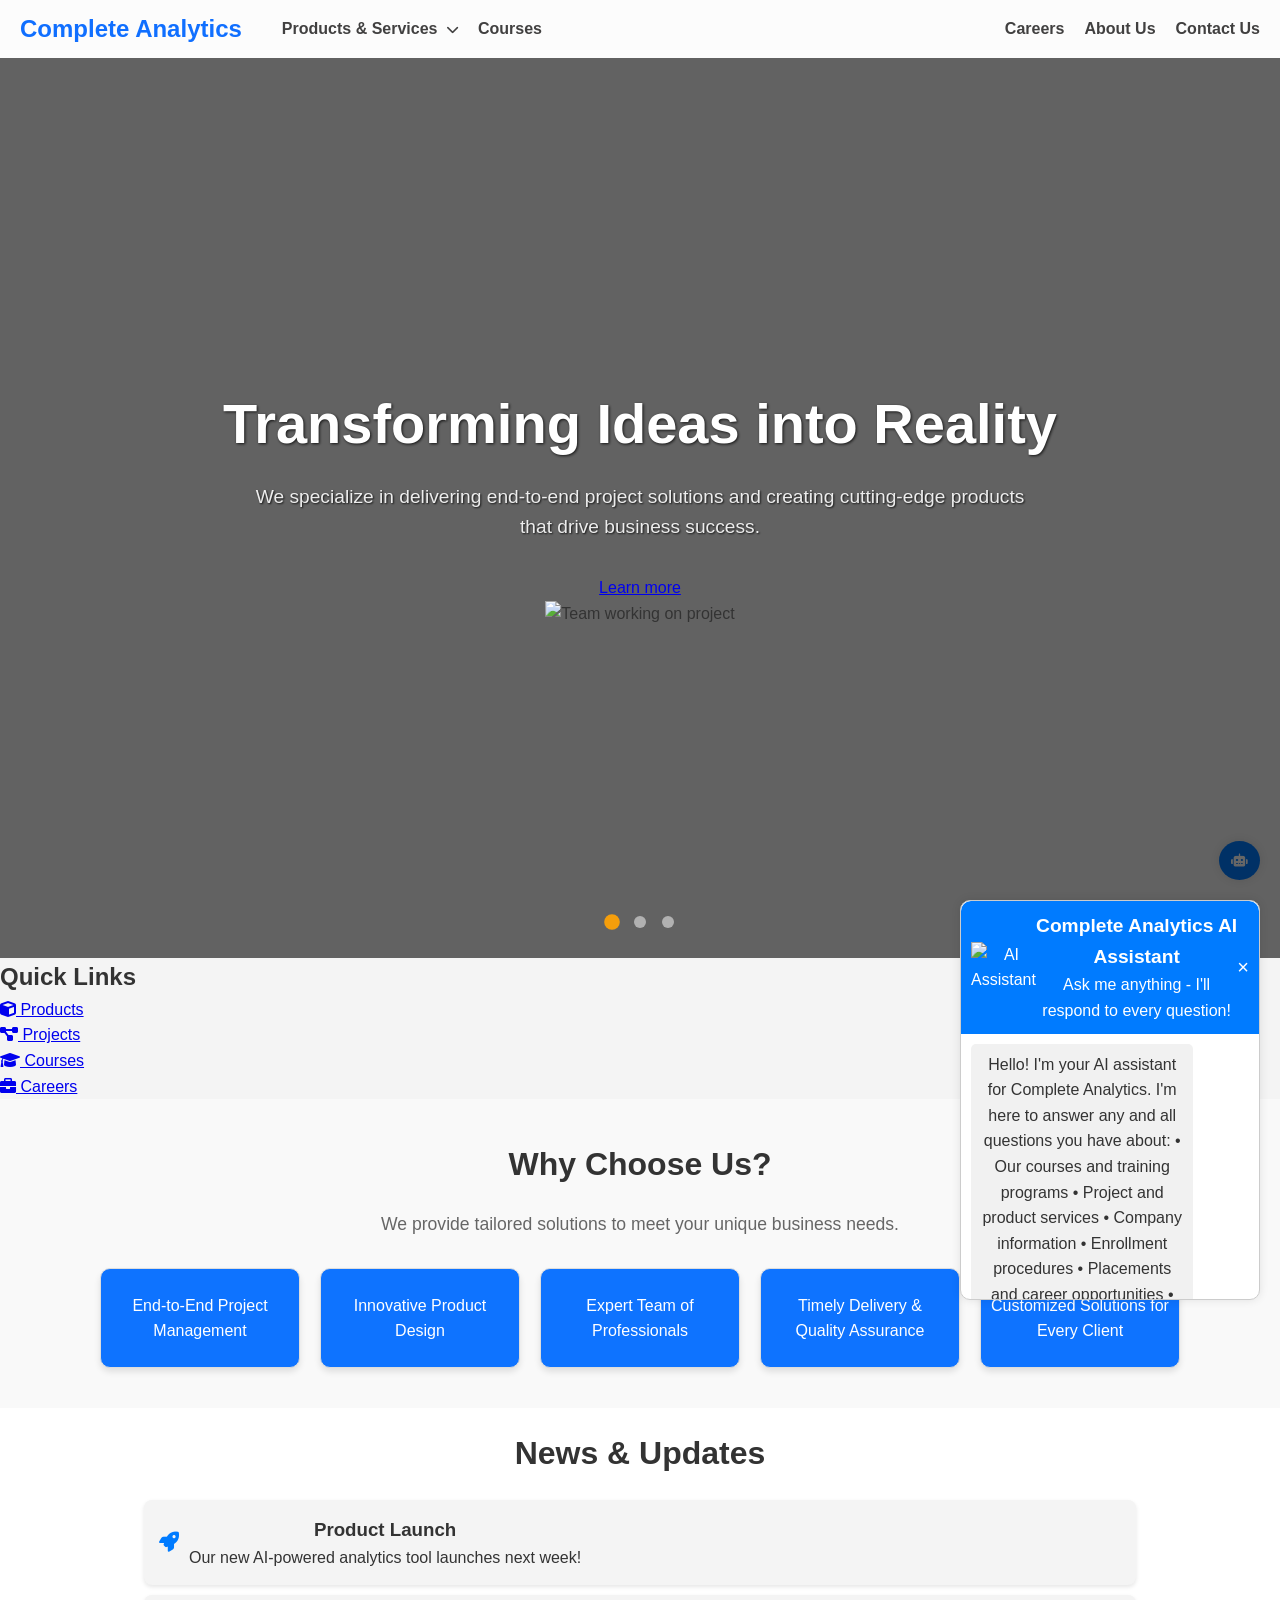
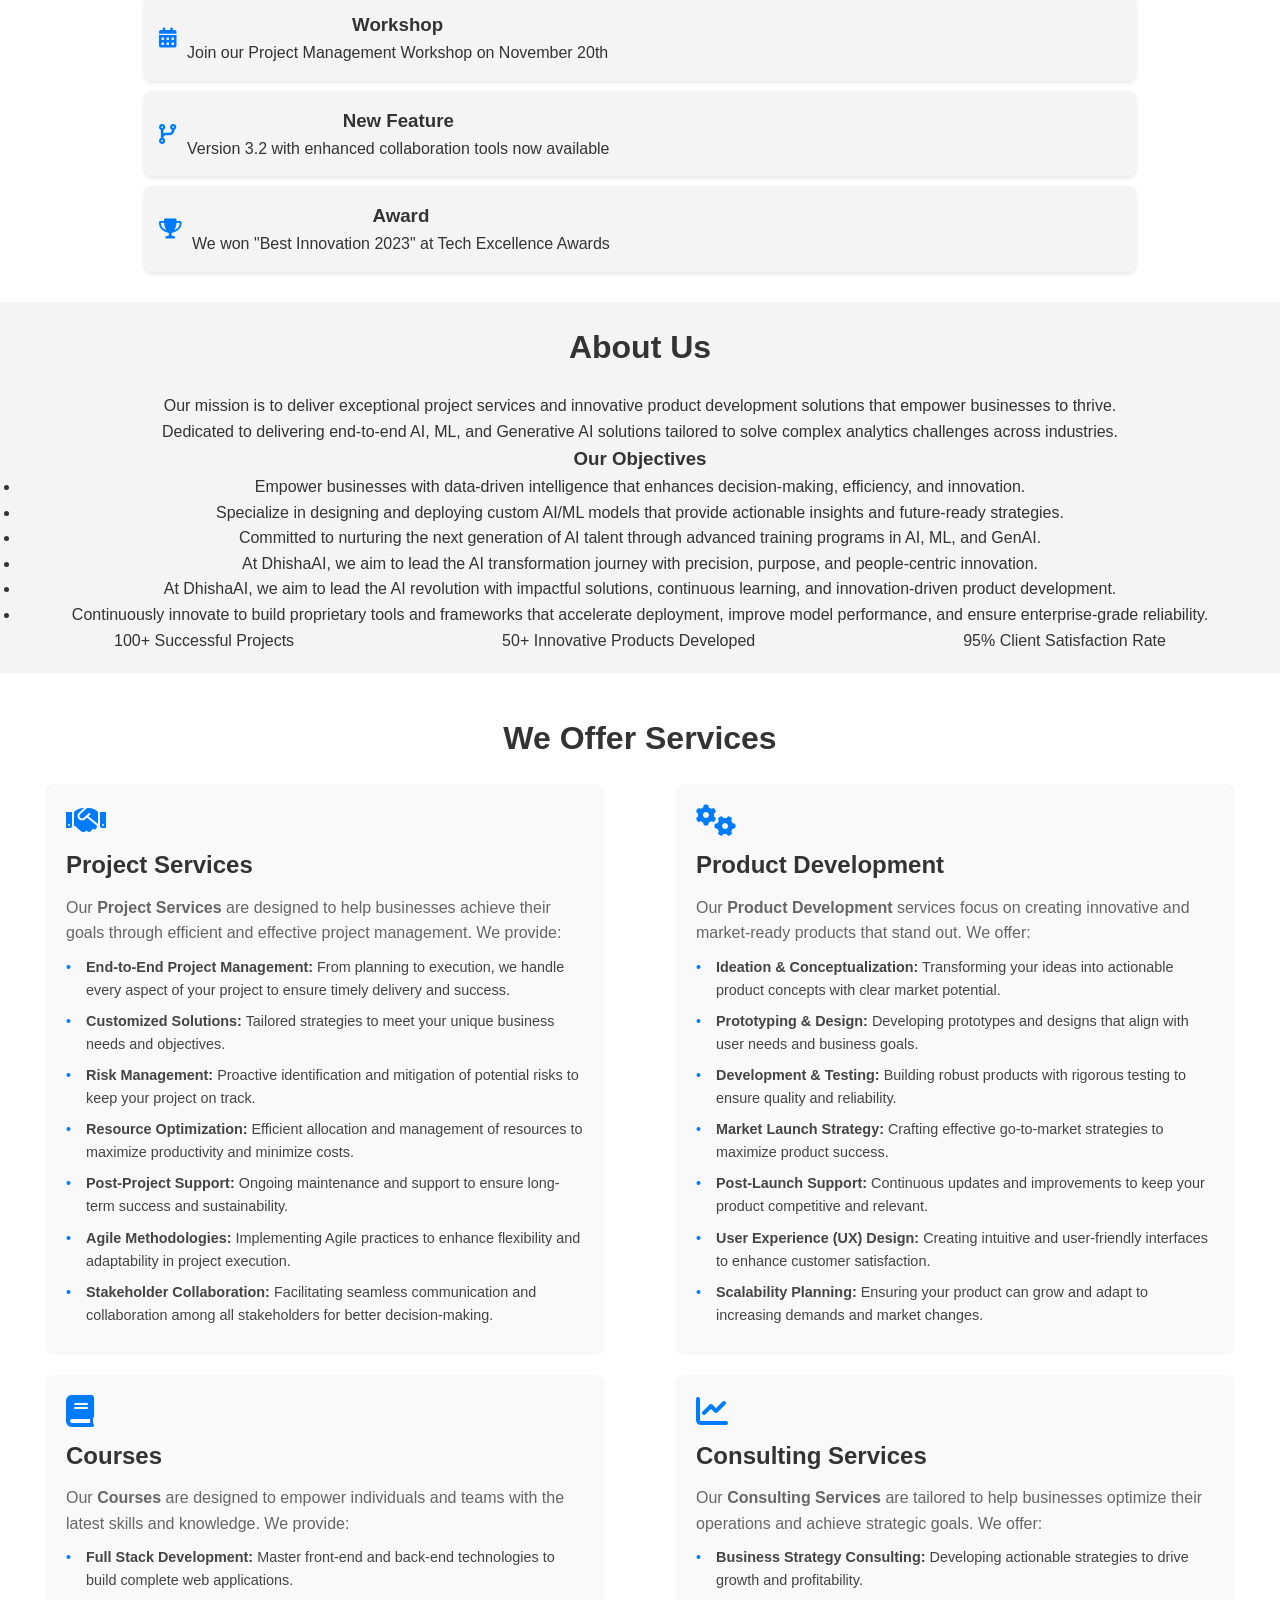
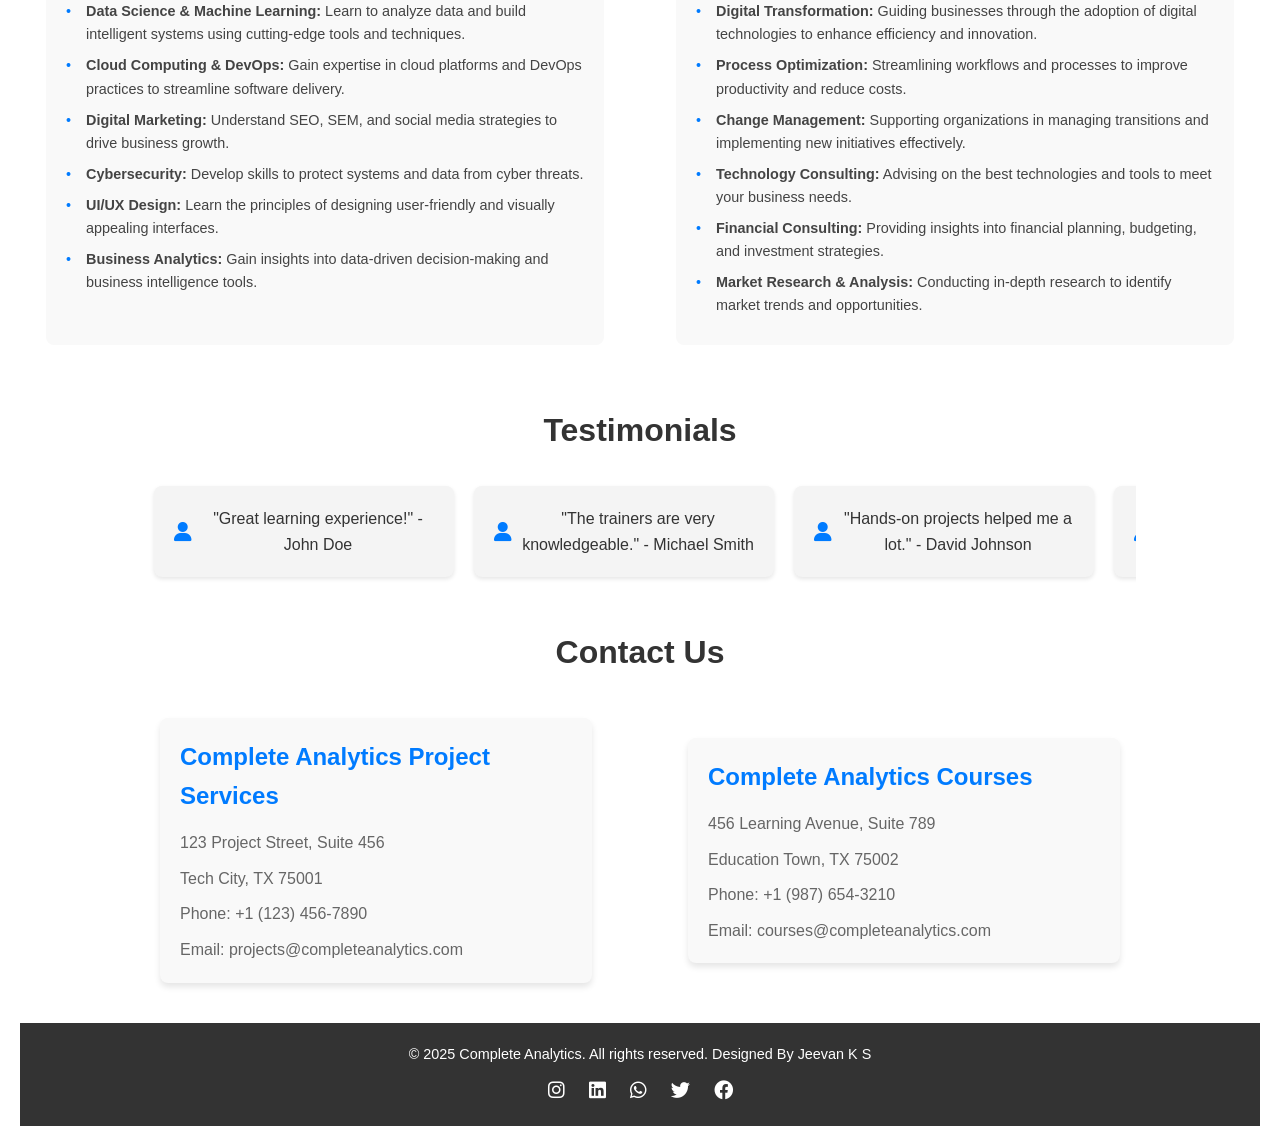
==== commit 18c9f7f7: "Update index.html" ====
--- a/index.html
+++ b/index.html
@@ -42,43 +42,89 @@
         <button id="menu-toggle" aria-label="Toggle Menu">&#9776;</button>
     </header>
 
-    <!-- Hero Section -->
-    <section id="home" class="hero">
-        <div class="hero-content">
-            <!-- Slide 1 -->
-            <div class="slide-container active">
-                <h1 class="slide-in">Transforming Ideas into Reality</h1>
-                <p class="slide-in">We specialize in delivering end-to-end project solutions and creating cutting-edge products that drive business success.</p>
-            </div>
-            
-            <!-- Slide 2 -->
-            <div class="slide-container">
-                <h1 class="slide-in">Expert Project Services & Innovative Product Development</h1>
-                <p class="slide-in">Whether you need professional project management or innovative product development, we are here to help you achieve your goals.</p>
-            </div>
-            
-            <!-- Slide 3 -->
-            <div class="slide-container">
-                <h1 class="slide-in">Empowering Your Future with Expert Learning</h1>
-                <p class="slide-in">Join us to transform your career with our industry-aligned courses.</p>
-            </div>
-        </div>
+<!-- Background Elements -->
+<div class="bg-circle circle-1"></div>
+<div class="bg-circle circle-2"></div>
+<div class="bg-circle circle-3"></div>
+<div class="bg-circle circle-4"></div>
+
+<div class="particles" id="particles-js"></div>
+
+<!-- Hero Section -->
+<section class="hero">
+    <div class="hero-content">
+        <!-- Slide 1 - Transforming Ideas -->
+        <div class="slide-container active">
+            <div class="slide-text">
+                <h1>Transforming Ideas into Reality</h1>
+                <p>We specialize in delivering end-to-end project solutions and creating cutting-edge products that drive business success.</p>
+                <a href="#" class="btn">Learn more</a>
+            </div>
+            <div class="slide-image-container">
+                <div class="slide-image-wrapper">
+                    <div class="decorative-shape"></div>
+                    <img class="slide-image" src="https://images.unsplash.com/photo-1579389083078-4e7018379f7e?ixlib=rb-4.0.3&ixid=M3wxMjA3fDB8MHxwaG90by1wYWdlfHx8fGVufDB8fHx8fA%3D%3D&auto=format&fit=crop&w=1470&q=80" alt="Team working on project">
+                    <div class="icon-checkmark"></div>
+                </div>
+            </div>
+        </div>
+        
+        <!-- Slide 2 - Project Services -->
+        <div class="slide-container">
+            <div class="slide-text">
+                <h1>Expert Project Services & Innovative Product Development</h1>
+                <p>Whether you need professional project management or innovative product development, we are here to help you achieve your goals.</p>
+                <a href="#" class="btn">Discover More</a>
+            </div>
+            <div class="slide-image-container">
+                <div class="slide-image-wrapper">
+                    <div class="decorative-shape"></div>
+                    <img class="slide-image" src="https://images.unsplash.com/photo-1552664730-d307ca884978?ixlib=rb-4.0.3&ixid=M3wxMjA3fDB8MHxwaG90by1wYWdlfHx8fGVufDB8fHx8fA%3D%3D&auto=format&fit=crop&w=1470&q=80" alt="Product development team">
+                    <div class="icon-checkmark"></div>
+                </div>
+            </div>
+        </div>
+        
+        <!-- Slide 3 - Expert Learning -->
+        <div class="slide-container">
+            <div class="slide-text">
+                <h1>Empowering Your Future with Expert Learning</h1>
+                <p>Join us to transform your career with our industry-aligned courses.</p>
+                <a href="#" class="btn">Get Started</a>
+            </div>
+            <div class="slide-image-container">
+                <div class="slide-image-wrapper">
+                    <div class="decorative-shape"></div>
+                    <img class="slide-image" src="https://images.unsplash.com/photo-1522202176988-66273c2fd55f?ixlib=rb-4.0.3&ixid=M3wxMjA3fDB8MHxwaG90by1wYWdlfHx8fGVufDB8fHx8fA%3D%3D&auto=format&fit=crop&w=1471&q=80" alt="Group learning session">
+                    <div class="icon-checkmark"></div>
+                </div>
+            </div>
+        </div>
+    </div>
+    
+    <!-- Navigation Dots -->
+    <div class="slider-nav">
+        <div class="slider-dot active" data-index="0"></div>
+        <div class="slider-dot" data-index="1"></div>
+        <div class="slider-dot" data-index="2"></div>
+    </div>
 </section>
 
- <!-- Navigation Dots -->
- <div class="slider-nav">
-    <div class="slider-dot active" data-index="0"></div>
-    <div class="slider-dot" data-index="1"></div>
-    <div class="slider-dot" data-index="2"></div>
-</div>
+<!-- Quick Links Section - Text Version -->
+<section class="quick-links-text">
+    <div class="quick-links-container">
+        <h1>Quick Links</h1>
+        <div class="quick-links-list">
+            <ul>
+                <li><a href="product.html"><i class="fas fa-cube"></i> Products</a></li>
+                <li><a href="services.html"><i class="fas fa-project-diagram"></i> Projects</a></li>
+                <li><a href="courses.html"><i class="fas fa-graduation-cap"></i> Courses</a></li>
+                <li><a href="carrers.html"><i class="fas fa-briefcase"></i> Careers</a></li>
+            </ul>
+        </div>
+    </div>
 </section>
-
-    <!-- Quick Links -->
-    <section class="quick-links">
-        <div class="link"><a href="services.html" target="_blank"><i class="fas fa-handshake"></i>Project Services</a></div>
-        <div class="link"><a href="product.html" target="_blank"><i class="fas fa-cogs"></i>Product Development</a></div>
-        <div class="link"><a href="courses.html" target="_blank"><i class="fas fa-book"></i>Courses</a></div>
-    </section>
+    
 
     <!-- Highlights -->
     <section class="highlights">
@@ -93,28 +139,82 @@
         </div>
     </section>
 
-    <!-- News/Updates -->
-    <section class="news">
-        <h2>News & Updates</h2>
+    <!-- News/Updates Section -->
+<section class="news">
+    <h2>News & Updates</h2>
+    <div class="news-container">
         <div class="news-item">
-            <i class="fas fa-bullhorn"></i>
-            <p>New Product Launch Coming Soon!</p>
-        </div>
+            <i class="fas fa-rocket"></i>
+            <div class="news-content">
+                <h3>Product Launch</h3>
+                <p>Our new AI-powered analytics tool launches next week!</p>
+            </div>
+        </div>
+        
         <div class="news-item">
-            <i class="fas fa-calendar-check"></i>
-            <p>Project Management Workshop on 20th November</p>
-            <a href="workshop.html" class="register-button">Register Now</a>
-        </div>
-    </section>
+            <i class="fas fa-calendar-alt"></i>
+            <div class="news-content">
+                <h3>Workshop</h3>
+                <p>Join our Project Management Workshop on November 20th</p>
+            </div>
+        </div>
+        
+        <div class="news-item">
+            <i class="fas fa-code-branch"></i>
+            <div class="news-content">
+                <h3>New Feature</h3>
+                <p>Version 3.2 with enhanced collaboration tools now available</p>
+            </div>
+        </div>
+        
+        <div class="news-item">
+            <i class="fas fa-trophy"></i>
+            <div class="news-content">
+                <h3>Award</h3>
+                <p>We won "Best Innovation 2023" at Tech Excellence Awards</p>
+            </div>
+        </div>
+    </div>
+</section>
 
     <!-- About Us -->
     <section id="about" class="about">
-        <h2>About Us</h2>
-        <p>Our mission is to deliver exceptional project services and innovative product development solutions that empower businesses to thrive.</p>
-        <div class="metrics">
-            <div class="metric">100+ Successful Projects</div>
-            <div class="metric">50+ Innovative Products Developed</div>
-            <div class="metric">95% Client Satisfaction Rate</div>
+        <div class="container">
+            <h2 class="animate-fade-in">About Us</h2>
+            <p class="mission animate-fade-in" style="animation-delay: 0.2s;">Our mission is to deliver exceptional project services and innovative product development solutions that empower businesses to thrive.</p>
+            
+            <div class="about-content">
+                <div class="about-text animate-slide-left">
+                    <p class="dedicated">Dedicated to delivering end-to-end AI, ML, and Generative AI solutions tailored to solve complex analytics challenges across industries.</p>
+                    
+                    <div class="objectives">
+                        <h3>Our Objectives</h3>
+                        <ul>
+                            <li class="animate-list-item" style="--i:1">Empower businesses with data-driven intelligence that enhances decision-making, efficiency, and innovation.</li>
+                            <li class="animate-list-item" style="--i:2">Specialize in designing and deploying custom AI/ML models that provide actionable insights and future-ready strategies.</li>
+                            <li class="animate-list-item" style="--i:3">Committed to nurturing the next generation of AI talent through advanced training programs in AI, ML, and GenAI.</li>
+                            <li class="animate-list-item" style="--i:4">At DhishaAI, we aim to lead the AI transformation journey with precision, purpose, and people-centric innovation.</li>
+                            <li class="animate-list-item" style="--i:5">At DhishaAI, we aim to lead the AI revolution with impactful solutions, continuous learning, and innovation-driven product development.</li>
+                            <li class="animate-list-item" style="--i:6">Continuously innovate to build proprietary tools and frameworks that accelerate deployment, improve model performance, and ensure enterprise-grade reliability.</li>
+                        </ul>
+                    </div>
+                </div>
+                
+                <div class="metrics animate-slide-right">
+                    <div class="metric-box">
+                        <span class="metric-number">100+</span>
+                        <span class="metric-text">Successful Projects</span>
+                    </div>
+                    <div class="metric-box">
+                        <span class="metric-number">50+</span>
+                        <span class="metric-text">Innovative Products Developed</span>
+                    </div>
+                    <div class="metric-box">
+                        <span class="metric-number">95%</span>
+                        <span class="metric-text">Client Satisfaction Rate</span>
+                    </div>
+                </div>
+            </div>
         </div>
     </section>
 
@@ -279,51 +379,75 @@
         </div>
     </footer>
 
-    <!-- Chatbot Container -->
-    <div id="chatbot-container">
-        <div id="chatbot-header">
-            <h3>Chat with Us</h3>
-            <button id="close-chatbot">&times;</button>
-        </div>
-        <div id="chatbot-body">
-            <div id="chatbot-messages">
-                <div class="message bot-message">Hello! How can I help you today?</div>
-                <!-- Predefined Questions -->
-                <div class="quick-questions">
-                    <button class="quick-question-btn" data-question="What services do you offer?">What services do you offer?</button>
-                    <button class="quick-question-btn" data-question="How can I get started?">How can I get started?</button>
-                    <button class="quick-question-btn" data-question="What is your process?">What is your process?</button>
-                </div>
-            </div>
-            <div id="chatbot-input">
-                <input type="text" id="chatbot-input-field" placeholder="Type your message...">
-                <button id="chatbot-send-btn"><i class="fas fa-paper-plane"></i></button>
-            </div>
-        </div>
-    </div>
-
-    <!-- Chatbot Toggle Button -->
-    <button id="chatbot-toggle-btn">
-        <i class="fas fa-comments"></i>
-    </button>
-
-    <!-- Doubts Popup -->
-<div id="doubts-popup" class="popup">
-    <div class="popup-content">
-        <h3>Having any doubts?</h3>
-        <p>We're here to help you!</p>
-        <div class="popup-buttons">
-            <button onclick="window.location.href='tel:+11234567890'" class="popup-btn call-btn">
-                <i class="fas fa-phone"></i> Call Us
-            </button>
-            <button id="open-chatbot" class="popup-btn chat-btn">
-                <i class="fas fa-comments"></i> Chat Now
-            </button>
-        </div>
-        <button id="close-doubts-popup" class="close-popup">&times;</button>
+   <!-- Chatbot Container -->
+   <div id="chatbot-container">
+    <div id="chatbot-header">
+        <div class="chatbot-avatar">
+            <img src="https://cdn-icons-png.flaticon.com/512/4712/4712035.png" alt="AI Assistant">
+        </div>
+        <div class="chatbot-info">
+            <h3>Complete Analytics AI Assistant</h3>
+            <p>Ask me anything - I'll respond to every question!</p>
+        </div>
+        <button id="close-chatbot">&times;</button>
+    </div>
+    <div id="chatbot-body">
+        <div id="chatbot-messages">
+            <div class="message bot-message">
+                <div class="message-content">
+                    Hello! I'm your AI assistant for Complete Analytics. I'm here to answer any and all questions you have about:
+                    
+                    • Our courses and training programs
+                    • Project and product services
+                    • Company information
+                    • Enrollment procedures
+                    • Placements and career opportunities
+                    • And anything else you'd like to know!
+                    
+                    No question is too big or small - ask me anything!
+                </div>
+                <div class="message-time">Just now</div>
+            </div>
+            
+            <!-- Quick Questions -->
+            <div class="quick-questions">
+                <p>Try asking me:</p>
+                <button class="quick-question-btn" data-question="What courses do you offer?">
+                    What courses do you offer?
+                </button>
+                <button class="quick-question-btn" data-question="Tell me about your Full Stack Development course">
+                    Tell me about Full Stack Development
+                </button>
+                <button class="quick-question-btn" data-question="When is the next Data Science batch starting?">
+                    When is next Data Science batch?
+                </button>
+                <button class="quick-question-btn" data-question="Tell me about your placement services">
+                    About placement services
+                </button>
+                <button class="quick-question-btn" data-question="What companies hire from your institute?">
+                    Hiring companies
+                </button>
+                <button class="quick-question-btn" data-question="How can I contact your team?">
+                    Contact information
+                </button>
+                <button class="end-chat-btn" id="end-chat-btn">
+                    End Chat
+                </button>
+            </div>
+        </div>
+        <div id="chatbot-input">
+            <input type="text" id="chatbot-input-field" placeholder="Ask me anything..." autocomplete="off">
+            <button id="chatbot-send-btn"><i class="fas fa-paper-plane"></i></button>
+        </div>
     </div>
 </div>
+
+<!-- Chatbot Toggle Button -->
+<button id="chatbot-toggle-btn">
+    <i class="fas fa-robot"></i>
+    <span class="notification-badge"></span>
+</button>
 
     <script src="index.js"></script>
 </body>
-</html>+</html>
--- a/index.css
+++ b/index.css
@@ -117,7 +117,7 @@
     font-size: 24px;
     background: none;
     border: none;
-    color: #fff;
+    color: #000000;
     cursor: pointer;
     padding: 10px; /* Add padding for better touch area */
     margin-left: auto; /* Push the button to the right */
@@ -131,7 +131,7 @@
     nav ul {
         display: none;
         flex-direction: column;
-        background-color: #333;
+        background-color: #ffffff;
         position: absolute;
         top: 60px; /* Adjust based on header height */
         right: 0;
@@ -1014,109 +1014,146 @@
 }
 
 /* Doubts Popup Styles */
-#doubts-popup {
-    display: none;
+.popup {
     position: fixed;
     top: 0;
     left: 0;
     width: 100%;
     height: 100%;
-    background-color: rgba(0, 0, 0, 0.5);
+    display: flex;
     justify-content: center;
     align-items: center;
-    z-index: 1002; /* Higher than chatbot */
-}
-
-#doubts-popup .popup-content {
+    z-index: 1000;
+    visibility: hidden;
+    opacity: 0;
+    transition: opacity 0.3s ease, visibility 0.3s ease;
+}
+
+.popup.active {
+    visibility: visible;
+    opacity: 1;
+}
+
+.popup-overlay {
+    position: absolute;
+    top: 0;
+    left: 0;
+    width: 100%;
+    height: 100%;
+    background-color: rgba(0, 0, 0, 0.5);
+    z-index: 1;
+}
+
+.popup-content {
+    position: relative;
     background-color: white;
+    border-radius: 12px;
     padding: 30px;
-    border-radius: 10px;
-    width: 90%;
-    max-width: 400px;
-    text-align: center;
-    position: relative;
-    box-shadow: 0 5px 15px rgba(0, 0, 0, 0.2);
-    animation: popIn 0.3s ease-out;
-}
-
-@keyframes popIn {
-    from {
-        transform: scale(0.9);
-        opacity: 0;
-    }
-    to {
-        transform: scale(1);
-        opacity: 1;
-    }
-}
-
-#doubts-popup h3 {
-    color: #007BFF;
+    box-shadow: 0 5px 15px rgba(0, 0, 0, 0.3);
+    max-width: 90%;
+    width: 100%;
+    text-align: center;
+    z-index: 2;
+    transform: scale(0.9);
+    transition: transform 0.3s ease;
+}
+
+.popup.active .popup-content {
+    transform: scale(1);
+}
+
+.popup-content h3 {
+    font-size: 1.5rem;
     margin-bottom: 10px;
-    font-size: 1.5rem;
-}
-
-#doubts-popup p {
-    color: #555;
-    margin-bottom: 20px;
-    font-size: 1.1rem;
+    color: #333;
+}
+
+.popup-content p {
+    font-size: 1rem;
+    color: #666;
+    margin-bottom: 25px;
 }
 
 .popup-buttons {
     display: flex;
+    flex-wrap: wrap;
+    justify-content: center;
     gap: 15px;
-    justify-content: center;
 }
 
 .popup-btn {
-    padding: 12px 20px;
+    padding: 12px 25px;
     border: none;
-    border-radius: 5px;
+    border-radius: 6px;
     font-size: 1rem;
+    font-weight: 500;
     cursor: pointer;
-    transition: all 0.3s;
     display: flex;
     align-items: center;
     gap: 8px;
+    transition: all 0.3s ease;
 }
 
 .call-btn {
-    background-color: #28a745;
+    background-color: #4CAF50;
     color: white;
 }
 
 .chat-btn {
-    background-color: #007BFF;
+    background-color: #2196F3;
     color: white;
 }
 
 .popup-btn:hover {
+    opacity: 0.9;
     transform: translateY(-2px);
-    box-shadow: 0 4px 8px rgba(0, 0, 0, 0.1);
-}
-
-.call-btn:hover {
-    background-color: #218838;
-}
-
-.chat-btn:hover {
-    background-color: #0056b3;
 }
 
 .close-popup {
     position: absolute;
-    top: 10px;
+    top: 15px;
     right: 15px;
     background: none;
     border: none;
-    font-size: 24px;
+    font-size: 1.5rem;
     cursor: pointer;
-    color: #777;
-    transition: color 0.3s;
+    color: #888;
+    transition: color 0.3s ease;
 }
 
 .close-popup:hover {
-    color: #007BFF;
+    color: #333;
+}
+
+/* Responsive Adjustments */
+@media (min-width: 576px) {
+    .popup-content {
+        max-width: 400px;
+    }
+}
+
+@media (min-width: 768px) {
+    .popup-content {
+        padding: 40px;
+    }
+    
+    .popup-content h3 {
+        font-size: 1.75rem;
+    }
+    
+    .popup-content p {
+        font-size: 1.1rem;
+    }
+    
+    .popup-btn {
+        padding: 14px 30px;
+    }
+}
+
+@media (min-width: 1200px) {
+    .popup-content {
+        max-width: 450px;
+    }
 }
 
 /* Talk to a Learning Consultant Button */
@@ -1332,4 +1369,4 @@
     .service-item {
         width: 100%;
     }
-}+}
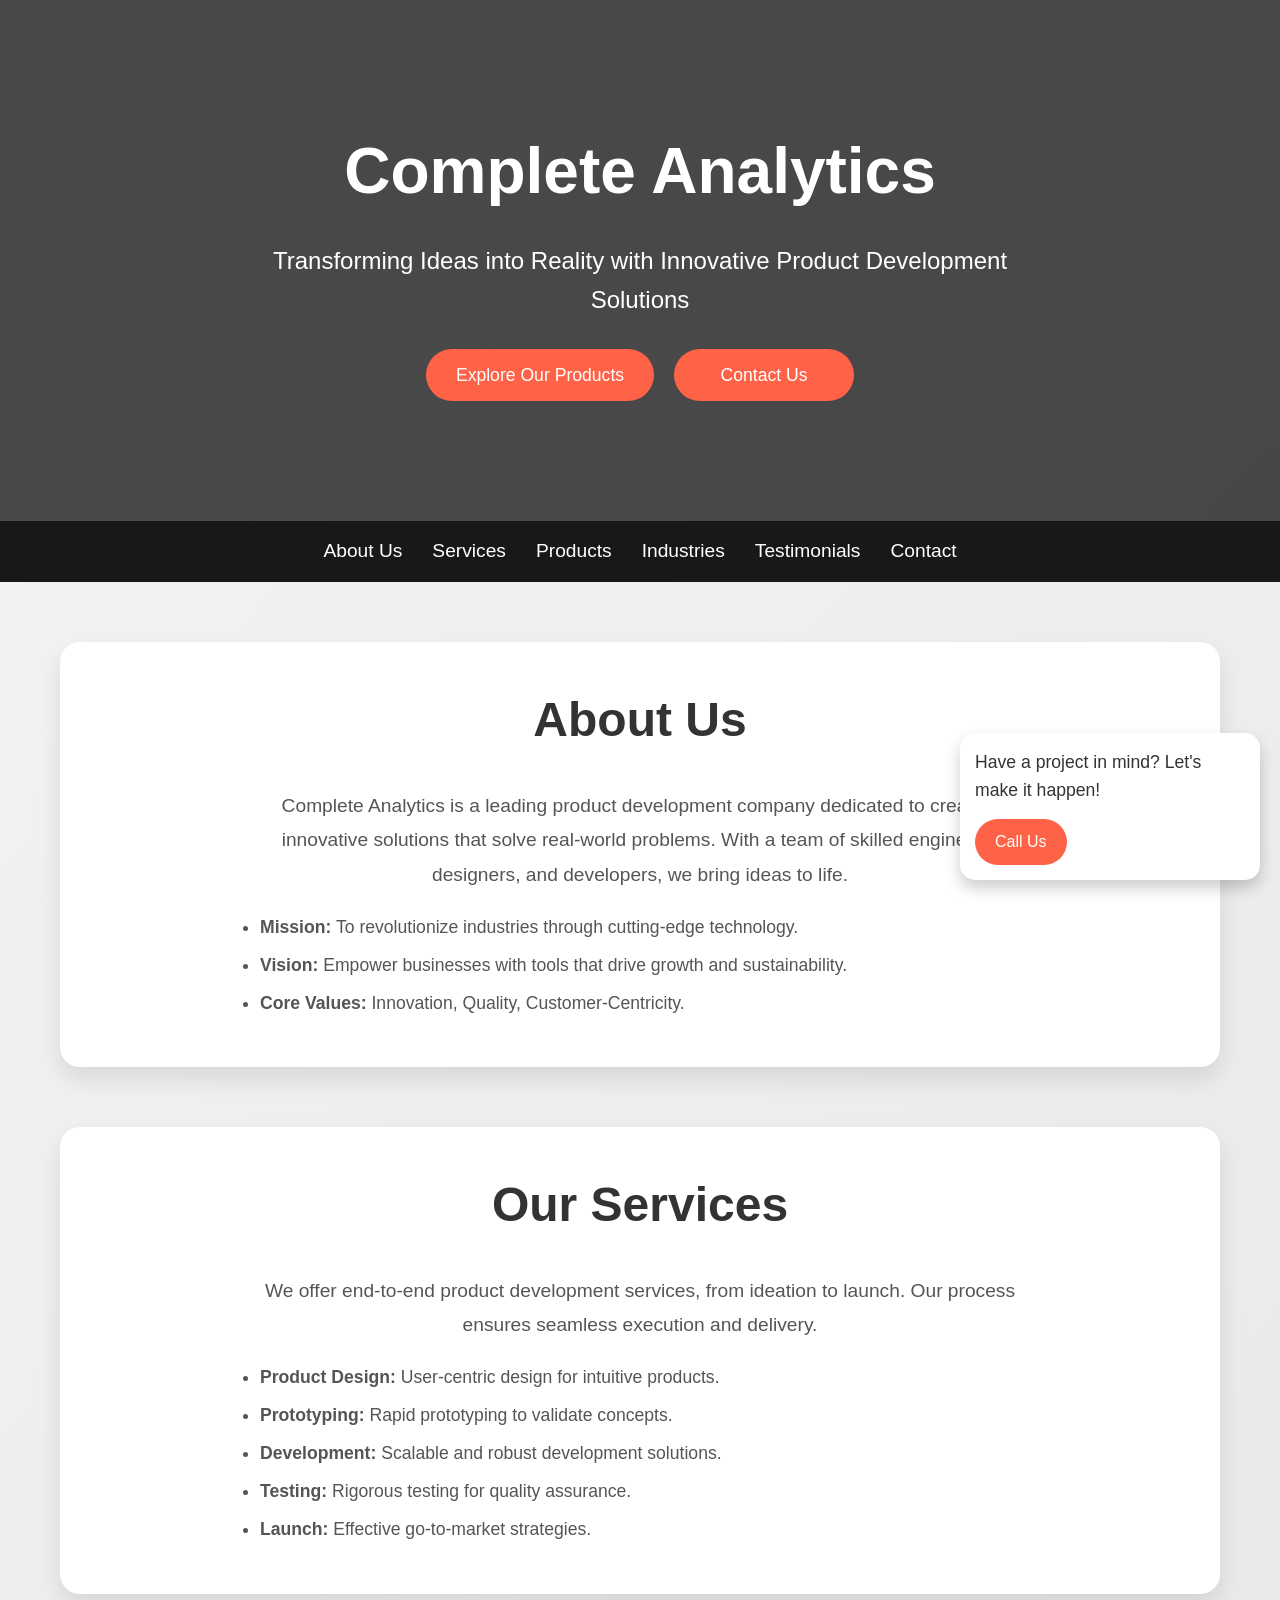
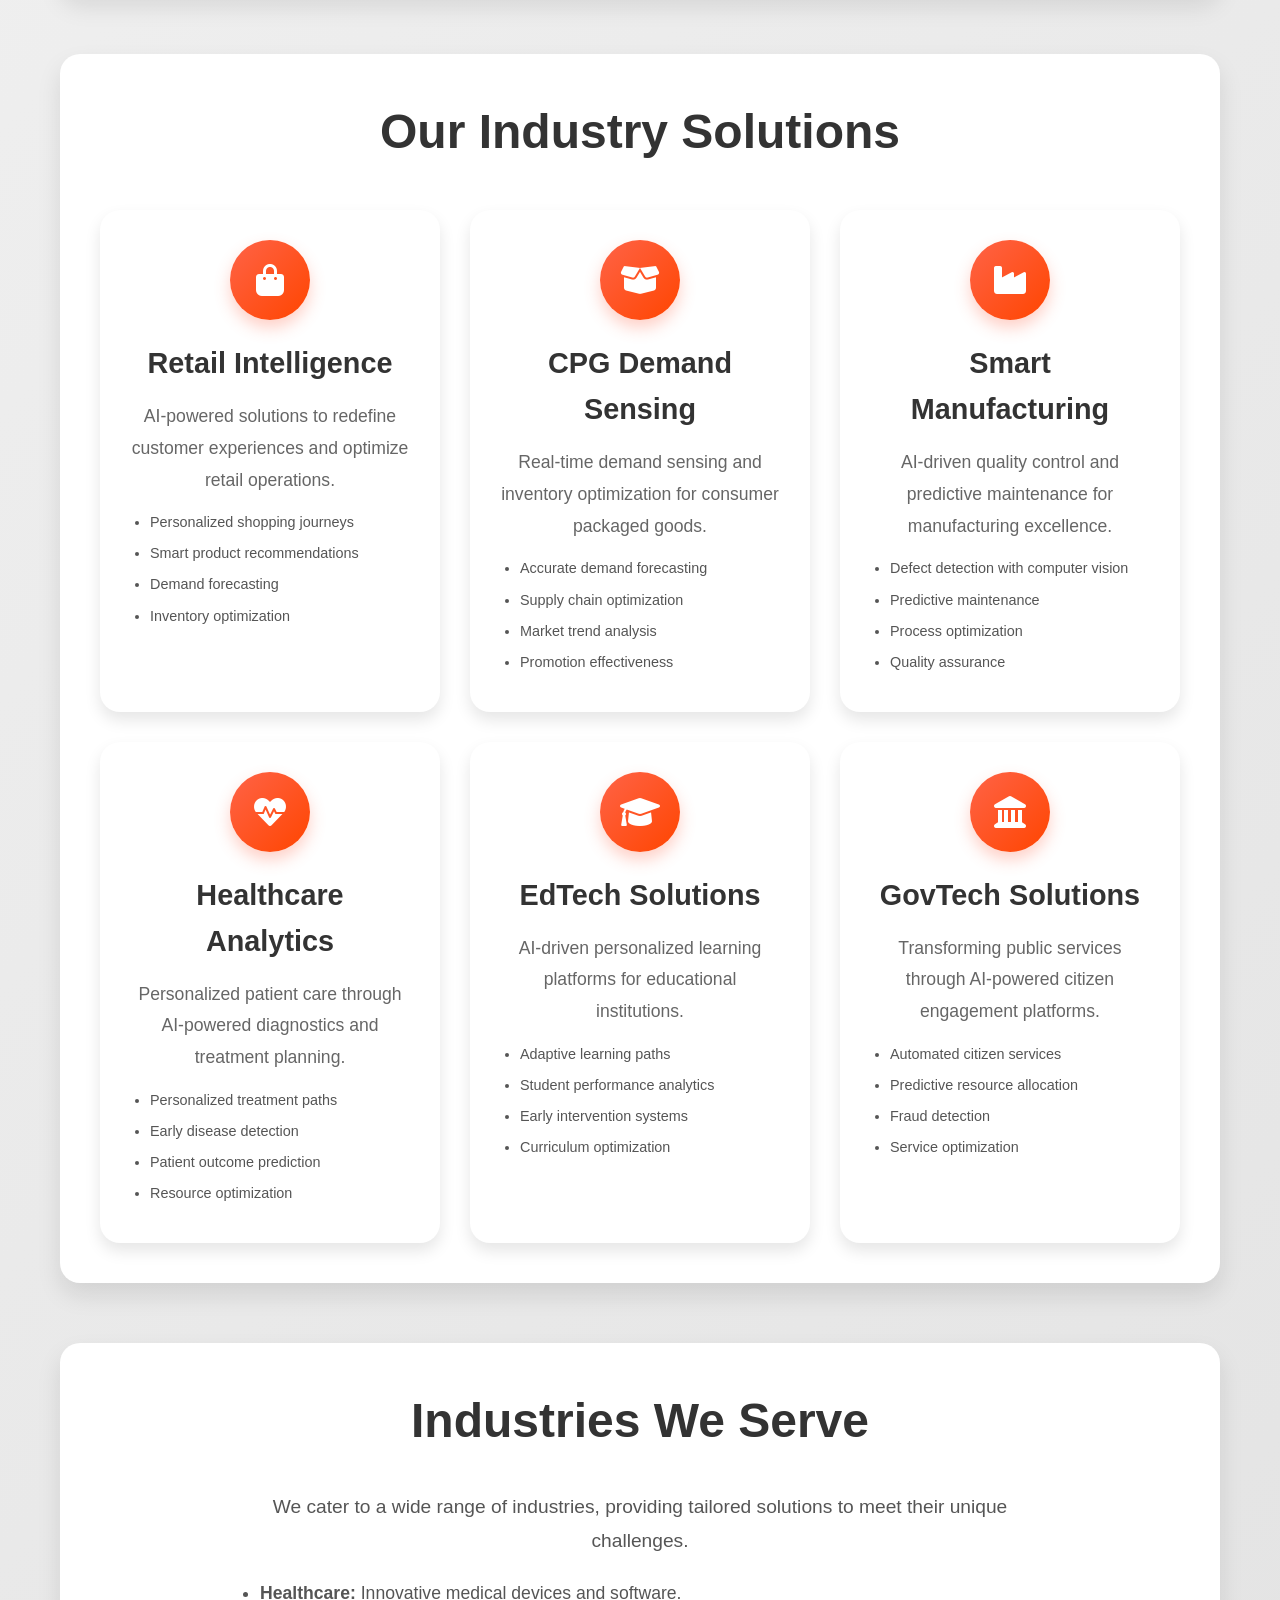
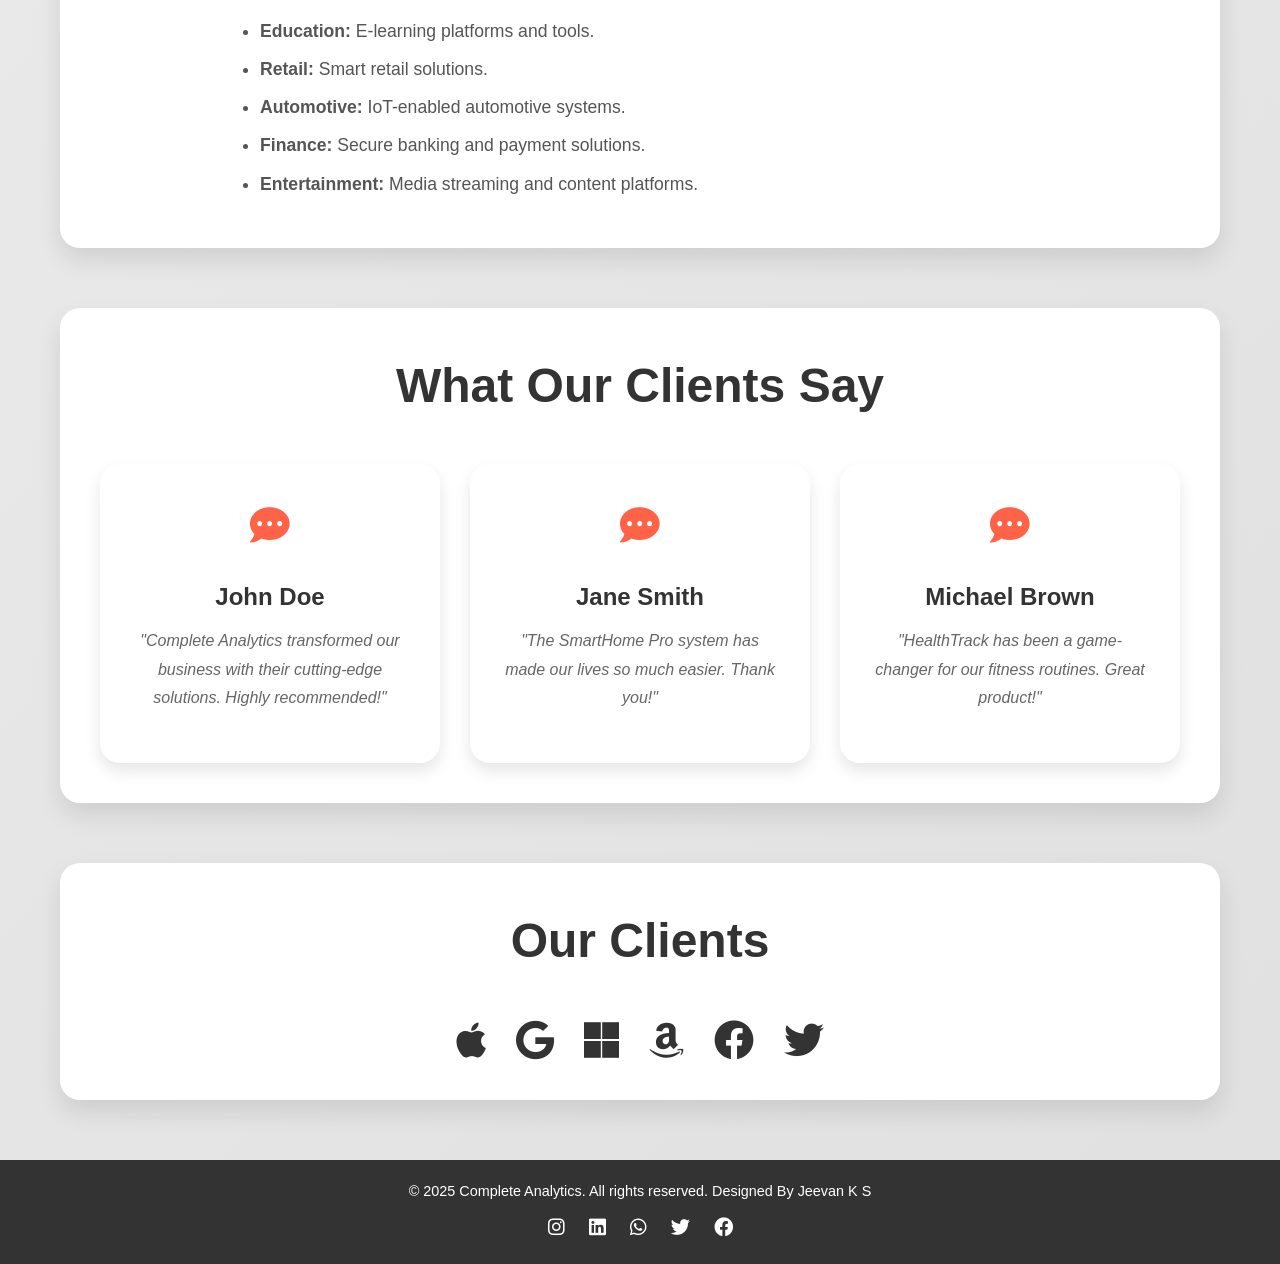
==== commit e5652fc6: "Update index.html" ====
--- a/index.html
+++ b/index.html
@@ -1,453 +1,678 @@
 <!DOCTYPE html>
 <html lang="en">
 <head>
-    <meta charset="UTF-8">
-    <meta name="viewport" content="width=device-width, initial-scale=1.0">
-    <title>Complete Analytics</title>
-    <link rel="icon" type="image/x-icon" href="C:\Users\jeeva\OneDrive\Desktop\Freelance Project\images\1000004444-removebg-preview.png">
-    <link rel="stylesheet" href="https://cdnjs.cloudflare.com/ajax/libs/font-awesome/6.0.0/css/all.min.css">
-    <link rel="stylesheet" href="index.css">
-    <!-- Google Analytics 4 Tracking Code -->
-    <script async src="https://www.googletagmanager.com/gtag/js?id=G-XXXXXXXXXX"></script>
-    <script>
-        window.dataLayer = window.dataLayer || [];
-        function gtag(){dataLayer.push(arguments);}
-        gtag('js', new Date());
-        gtag('config', 'G-XXXXXXXXXX');
-    </script>
+  <meta charset="UTF-8">
+  <meta name="viewport" content="width=device-width, initial-scale=1.0">
+  <title>Complete Analytics | Product Development</title>
+  <!-- Font Awesome for Icons -->
+  <link rel="stylesheet" href="https://cdnjs.cloudflare.com/ajax/libs/font-awesome/6.0.0-beta3/css/all.min.css">
+  <style>
+    /* Global Styles */
+    * {
+      margin: 0;
+      padding: 0;
+      box-sizing: border-box;
+    }
+
+    body {
+      font-family: 'Arial', sans-serif;
+      line-height: 1.6;
+      background: linear-gradient(135deg, #f4f4f4, #e0e0e0);
+      color: #333;
+      overflow-x: hidden;
+    }
+
+    a {
+      text-decoration: none;
+      color: inherit;
+    }
+
+    /* Header */
+    header {
+      background: linear-gradient(rgba(0, 0, 0, 0.7), rgba(0, 0, 0, 0.7)), url('https://images.pexels.com/photos/3183150/pexels-photo-3183150.jpeg?auto=compress&cs=tinysrgb&w=1260&h=750&dpr=1');
+      background-size: cover;
+      background-position: center;
+      background-repeat: no-repeat;
+      color: #fff;
+      padding: 120px 20px;
+      text-align: center;
+      position: relative;
+    }
+
+    header h1 {
+      font-size: clamp(2.5rem, 6vw, 4rem);
+      font-weight: 700;
+      margin-bottom: 20px;
+      animation: fadeInDown 1.5s ease-in-out;
+    }
+
+    header p {
+      font-size: clamp(1.2rem, 3vw, 1.5rem);
+      margin: 0 auto;
+      max-width: 800px;
+      animation: fadeInUp 1.5s ease-in-out;
+    }
+
+    .cta-buttons {
+      margin-top: 30px;
+      display: flex;
+      flex-wrap: wrap;
+      justify-content: center;
+      gap: 20px;
+    }
+
+    .cta-buttons a {
+      display: inline-block;
+      padding: 12px 30px;
+      background: #ff6347;
+      color: #fff;
+      border-radius: 30px;
+      font-size: clamp(1rem, 2vw, 1.1rem);
+      font-weight: 500;
+      transition: background 0.3s ease, transform 0.3s ease;
+      min-width: 180px;
+    }
+
+    .cta-buttons a:hover {
+      background: #ff4500;
+      transform: translateY(-5px);
+    }
+
+    /* Navigation */
+    nav {
+      display: flex;
+      justify-content: center;
+      background: rgba(0, 0, 0, 0.9);
+      padding: 15px 10px;
+      position: sticky;
+      top: 0;
+      z-index: 1000;
+      backdrop-filter: blur(10px);
+      overflow-x: auto;
+      white-space: nowrap;
+    }
+
+    nav::-webkit-scrollbar {
+      display: none;
+    }
+
+    nav a {
+      color: #fff;
+      margin: 0 15px;
+      font-size: clamp(1rem, 2vw, 1.2rem);
+      font-weight: 500;
+      transition: color 0.3s ease;
+      display: inline-block;
+    }
+
+    nav a:hover {
+      color: #ff6347;
+    }
+
+    /* Main Content */
+    .container {
+      max-width: 1200px;
+      margin: 60px auto;
+      padding: 0 20px;
+    }
+
+    .section {
+      margin-bottom: 60px;
+      padding: 40px;
+      background: #fff;
+      border-radius: 20px;
+      box-shadow: 0 12px 24px rgba(0, 0, 0, 0.1);
+      animation: slideUp 1s ease-in-out;
+    }
+
+    .section h2 {
+      font-size: clamp(2rem, 5vw, 3rem);
+      margin-bottom: 30px;
+      color: #333;
+      text-align: center;
+    }
+
+    .section p {
+      font-size: clamp(1rem, 2.5vw, 1.2rem);
+      line-height: 1.8;
+      color: #555;
+      text-align: center;
+      max-width: 800px;
+      margin: 0 auto 20px;
+    }
+
+    .section ul {
+      text-align: left;
+      max-width: 800px;
+      margin: 0 auto;
+      list-style-type: disc;
+      padding-left: 20px;
+    }
+
+    .section ul li {
+      font-size: clamp(1rem, 2.5vw, 1.1rem);
+      color: #555;
+      margin-bottom: 10px;
+      line-height: 1.6;
+    }
+
+    /* Product Grid */
+    .product-grid {
+      display: grid;
+      grid-template-columns: repeat(auto-fit, minmax(280px, 1fr));
+      gap: 30px;
+      margin-top: 40px;
+    }
+
+    .product-card {
+      background: #fff;
+      border-radius: 20px;
+      overflow: hidden;
+      box-shadow: 0 8px 16px rgba(0, 0, 0, 0.1);
+      transition: transform 0.3s ease, box-shadow 0.3s ease;
+      padding: 30px;
+      text-align: center;
+    }
+
+    .product-card:hover {
+      transform: translateY(-10px);
+      box-shadow: 0 16px 32px rgba(0, 0, 0, 0.2);
+    }
+
+    .product-icon {
+      background: linear-gradient(135deg, #ff6347, #ff4500);
+      width: 80px;
+      height: 80px;
+      border-radius: 50%;
+      display: flex;
+      align-items: center;
+      justify-content: center;
+      color: #fff;
+      font-size: 2rem;
+      margin: 0 auto 20px;
+      box-shadow: 0 8px 16px rgba(255, 99, 71, 0.3);
+      transition: transform 0.5s ease;
+    }
+
+    .product-card:hover .product-icon {
+      transform: rotate(360deg);
+    }
+
+    .product-card h3 {
+      font-size: clamp(1.3rem, 3vw, 1.8rem);
+      margin-bottom: 15px;
+      color: #333;
+    }
+
+    .product-card p {
+      font-size: clamp(0.9rem, 2.5vw, 1.1rem);
+      color: #666;
+      margin-bottom: 15px;
+    }
+
+    .product-card ul {
+      text-align: left;
+      list-style-type: disc;
+      padding-left: 20px;
+    }
+
+    .product-card ul li {
+      font-size: clamp(0.8rem, 2vw, 0.9rem);
+      color: #555;
+      margin-bottom: 8px;
+    }
+
+    /* Testimonials */
+    .testimonial-grid {
+      display: grid;
+      grid-template-columns: repeat(auto-fit, minmax(280px, 1fr));
+      gap: 30px;
+      margin-top: 40px;
+    }
+
+    .testimonial-card {
+      background: #fff;
+      border-radius: 20px;
+      padding: 30px;
+      text-align: center;
+      box-shadow: 0 8px 16px rgba(0, 0, 0, 0.1);
+    }
+
+    .testimonial-icon {
+      font-size: 2.5rem;
+      color: #ff6347;
+      margin-bottom: 20px;
+    }
+
+    .testimonial-card h3 {
+      font-size: clamp(1.2rem, 3vw, 1.5rem);
+      margin-bottom: 10px;
+      color: #333;
+    }
+
+    .testimonial-card p {
+      font-size: clamp(0.9rem, 2.5vw, 1rem);
+      color: #666;
+      font-style: italic;
+    }
+
+    /* Client Icons */
+    .client-icons {
+      display: flex;
+      justify-content: center;
+      flex-wrap: wrap;
+      gap: 30px;
+      margin-top: 40px;
+    }
+
+    .client-icon {
+      font-size: 2.5rem;
+      color: #333;
+      transition: transform 0.3s ease, color 0.3s ease;
+    }
+
+    .client-icon:hover {
+      transform: scale(1.2);
+      color: #ff6347;
+    }
+
+    /* Pop-up Message */
+    .popup {
+      position: fixed;
+      bottom: 20px;
+      right: 20px;
+      background: #fff;
+      padding: 15px;
+      border-radius: 15px;
+      box-shadow: 0 8px 16px rgba(0, 0, 0, 0.2);
+      animation: slideIn 0.5s ease-in-out;
+      z-index: 1000;
+      max-width: 300px;
+    }
+
+    .popup p {
+      font-size: clamp(0.9rem, 2.5vw, 1.1rem);
+      color: #333;
+      margin-bottom: 15px;
+    }
+
+    .popup-buttons {
+      display: flex;
+      gap: 10px;
+    }
+
+    .popup-buttons a {
+      padding: 10px 20px;
+      border-radius: 30px;
+      font-size: clamp(0.8rem, 2vw, 1rem);
+      font-weight: 500;
+      transition: background 0.3s ease;
+    }
+
+    .popup-buttons a:first-child {
+      background: #ff6347;
+      color: #fff;
+    }
+
+    /* Footer Styling */
+footer {
+    background-color: #333;
+    color: #fff;
+    text-align: center;
+    padding: 20px;
+    font-size: 0.9rem;
+}
+
+.social-links {
+    margin-top: 10px;
+}
+
+.social-links a {
+    color: #fff;
+    margin: 0 10px;
+    font-size: 1.2rem;
+    transition: color 0.3s ease;
+}
+
+.social-links a:hover {
+    color: #0073b1; /* LinkedIn Blue */
+}
+
+.social-links a:hover .fa-instagram {
+    color: #e4405f; /* Instagram Pink */
+}
+
+.social-links a:hover .fa-whatsapp {
+    color: #25d366; /* WhatsApp Green */
+}
+
+.social-links a:hover .fa-twitter {
+    color: #1da1f2; /* Twitter Blue */
+}
+
+.social-links a:hover .fa-facebook {
+    color: #1877f2; /* Facebook Blue */
+}
+
+    /* Animations */
+    @keyframes fadeInDown {
+      from {
+        opacity: 0;
+        transform: translateY(-50px);
+      }
+      to {
+        opacity: 1;
+        transform: translateY(0);
+      }
+    }
+
+    @keyframes fadeInUp {
+      from {
+        opacity: 0;
+        transform: translateY(50px);
+      }
+      to {
+        opacity: 1;
+        transform: translateY(0);
+      }
+    }
+
+    @keyframes slideUp {
+      from {
+        opacity: 0;
+        transform: translateY(50px);
+      }
+      to {
+        opacity: 1;
+        transform: translateY(0);
+      }
+    }
+
+    @keyframes slideIn {
+      from {
+        transform: translateX(100%);
+      }
+      to {
+        transform: translateX(0);
+      }
+    }
+
+    /* Responsive Adjustments */
+    @media (max-width: 768px) {
+      header {
+        padding: 100px 20px;
+      }
+
+      .section {
+        padding: 30px;
+      }
+
+      .product-grid, .testimonial-grid {
+        grid-template-columns: 1fr;
+      }
+    }
+
+    @media (max-width: 480px) {
+      header {
+        padding: 80px 15px;
+      }
+
+      .section {
+        padding: 25px;
+      }
+
+      .cta-buttons a {
+        width: 100%;
+      }
+
+      .popup {
+        max-width: calc(100% - 40px);
+        right: 20px;
+        left: 20px;
+      }
+    }
+  </style>
 </head>
 <body>
-    <header>
-        <div class="logo">Complete Analytics</div>
-        <nav>
-            <ul id="menu">
-                <!-- Products & Services -->
-                <li>
-                    <div class="dropdown">
-                        <a href="#">Products & Services <i class="fas fa-chevron-down"></i></a>
-                        <div class="dropdown-content">
-                            <a href='services.html' target="_blank">Project Services</a>
-                            <a href='product.html' target="_blank">Product Services</a>
-                        </div>
-                    </div>
-                </li>
-                <!-- Courses -->
-                <li><a href='courses.html' target="_blank">Courses</a></li>
-                <!-- Push Careers, About Us, and Contact Us to the right -->
-                <li class="push-right"><a href='carrers.html' target="_blank">Careers</a></li>
-                <li><a href="#about">About Us</a></li>
-                <li><a href="#contact">Contact Us</a></li>
-            </ul>
-        </nav>
-        <button id="menu-toggle" aria-label="Toggle Menu">&#9776;</button>
-    </header>
-
-<!-- Background Elements -->
-<div class="bg-circle circle-1"></div>
-<div class="bg-circle circle-2"></div>
-<div class="bg-circle circle-3"></div>
-<div class="bg-circle circle-4"></div>
-
-<div class="particles" id="particles-js"></div>
-
-<!-- Hero Section -->
-<section class="hero">
-    <div class="hero-content">
-        <!-- Slide 1 - Transforming Ideas -->
-        <div class="slide-container active">
-            <div class="slide-text">
-                <h1>Transforming Ideas into Reality</h1>
-                <p>We specialize in delivering end-to-end project solutions and creating cutting-edge products that drive business success.</p>
-                <a href="#" class="btn">Learn more</a>
-            </div>
-            <div class="slide-image-container">
-                <div class="slide-image-wrapper">
-                    <div class="decorative-shape"></div>
-                    <img class="slide-image" src="https://images.unsplash.com/photo-1579389083078-4e7018379f7e?ixlib=rb-4.0.3&ixid=M3wxMjA3fDB8MHxwaG90by1wYWdlfHx8fGVufDB8fHx8fA%3D%3D&auto=format&fit=crop&w=1470&q=80" alt="Team working on project">
-                    <div class="icon-checkmark"></div>
-                </div>
-            </div>
+  <!-- Header -->
+  <header>
+    <h1>Complete Analytics</h1>
+    <p>Transforming Ideas into Reality with Innovative Product Development Solutions</p>
+    <div class="cta-buttons">
+      <a href="#products">Explore Our Products</a>
+      <a href="#contact">Contact Us</a>
+    </div>
+  </header>
+
+  <!-- Navigation -->
+  <nav>
+    <a href="#about">About Us</a>
+    <a href="#services">Services</a>
+    <a href="#products">Products</a>
+    <a href="#industries">Industries</a>
+    <a href="#testimonials">Testimonials</a>
+    <a href="#contact">Contact</a>
+  </nav>
+
+  <!-- Main Content -->
+  <div class="container">
+    <!-- About Us Section -->
+    <section id="about" class="section">
+      <h2>About Us</h2>
+      <p>
+        Complete Analytics is a leading product development company dedicated to creating innovative solutions that solve real-world problems. With a team of skilled engineers, designers, and developers, we bring ideas to life.
+      </p>
+      <ul>
+        <li><strong>Mission:</strong> To revolutionize industries through cutting-edge technology.</li>
+        <li><strong>Vision:</strong> Empower businesses with tools that drive growth and sustainability.</li>
+        <li><strong>Core Values:</strong> Innovation, Quality, Customer-Centricity.</li>
+      </ul>
+    </section>
+
+    <!-- Services Section -->
+    <section id="services" class="section">
+      <h2>Our Services</h2>
+      <p>
+        We offer end-to-end product development services, from ideation to launch. Our process ensures seamless execution and delivery.
+      </p>
+      <ul>
+        <li><strong>Product Design:</strong> User-centric design for intuitive products.</li>
+        <li><strong>Prototyping:</strong> Rapid prototyping to validate concepts.</li>
+        <li><strong>Development:</strong> Scalable and robust development solutions.</li>
+        <li><strong>Testing:</strong> Rigorous testing for quality assurance.</li>
+        <li><strong>Launch:</strong> Effective go-to-market strategies.</li>
+      </ul>
+    </section>
+
+    <!-- Products Section -->
+<section id="products" class="section">
+  <h2>Our Industry Solutions</h2>
+  <div class="product-grid">
+    <!-- Retail Solution -->
+    <div class="product-card">
+      <div class="product-icon">
+        <i class="fas fa-shopping-bag"></i>
+      </div>
+      <h3>Retail Intelligence</h3>
+      <p>AI-powered solutions to redefine customer experiences and optimize retail operations.</p>
+      <ul>
+        <li>Personalized shopping journeys</li>
+        <li>Smart product recommendations</li>
+        <li>Demand forecasting</li>
+        <li>Inventory optimization</li>
+      </ul>
+    </div>
+
+    <!-- CPG Solution -->
+    <div class="product-card">
+      <div class="product-icon">
+        <i class="fas fa-box-open"></i>
+      </div>
+      <h3>CPG Demand Sensing</h3>
+      <p>Real-time demand sensing and inventory optimization for consumer packaged goods.</p>
+      <ul>
+        <li>Accurate demand forecasting</li>
+        <li>Supply chain optimization</li>
+        <li>Market trend analysis</li>
+        <li>Promotion effectiveness</li>
+      </ul>
+    </div>
+
+    <!-- Manufacturing Solution -->
+    <div class="product-card">
+      <div class="product-icon">
+        <i class="fas fa-industry"></i>
+      </div>
+      <h3>Smart Manufacturing</h3>
+      <p>AI-driven quality control and predictive maintenance for manufacturing excellence.</p>
+      <ul>
+        <li>Defect detection with computer vision</li>
+        <li>Predictive maintenance</li>
+        <li>Process optimization</li>
+        <li>Quality assurance</li>
+      </ul>
+    </div>
+
+    <!-- Healthcare Solution -->
+    <div class="product-card">
+      <div class="product-icon">
+        <i class="fas fa-heartbeat"></i>
+      </div>
+      <h3>Healthcare Analytics</h3>
+      <p>Personalized patient care through AI-powered diagnostics and treatment planning.</p>
+      <ul>
+        <li>Personalized treatment paths</li>
+        <li>Early disease detection</li>
+        <li>Patient outcome prediction</li>
+        <li>Resource optimization</li>
+      </ul>
+    </div>
+
+    <!-- Education Solution -->
+    <div class="product-card">
+      <div class="product-icon">
+        <i class="fas fa-graduation-cap"></i>
+      </div>
+      <h3>EdTech Solutions</h3>
+      <p>AI-driven personalized learning platforms for educational institutions.</p>
+      <ul>
+        <li>Adaptive learning paths</li>
+        <li>Student performance analytics</li>
+        <li>Early intervention systems</li>
+        <li>Curriculum optimization</li>
+      </ul>
+    </div>
+
+    <!-- Government Solution -->
+    <div class="product-card">
+      <div class="product-icon">
+        <i class="fas fa-landmark"></i>
+      </div>
+      <h3>GovTech Solutions</h3>
+      <p>Transforming public services through AI-powered citizen engagement platforms.</p>
+      <ul>
+        <li>Automated citizen services</li>
+        <li>Predictive resource allocation</li>
+        <li>Fraud detection</li>
+        <li>Service optimization</li>
+      </ul>
+    </div>
+  </div>
+</section>
+
+    <!-- Industries Served Section -->
+    <section id="industries" class="section">
+      <h2>Industries We Serve</h2>
+      <p>
+        We cater to a wide range of industries, providing tailored solutions to meet their unique challenges.
+      </p>
+      <ul>
+        <li><strong>Healthcare:</strong> Innovative medical devices and software.</li>
+        <li><strong>Education:</strong> E-learning platforms and tools.</li>
+        <li><strong>Retail:</strong> Smart retail solutions.</li>
+        <li><strong>Automotive:</strong> IoT-enabled automotive systems.</li>
+        <li><strong>Finance:</strong> Secure banking and payment solutions.</li>
+        <li><strong>Entertainment:</strong> Media streaming and content platforms.</li>
+      </ul>
+    </section>
+
+    <!-- Testimonials Section -->
+    <section id="testimonials" class="section">
+      <h2>What Our Clients Say</h2>
+      <div class="testimonial-grid">
+        <!-- Testimonial 1 -->
+        <div class="testimonial-card">
+          <div class="testimonial-icon">
+            <i class="fas fa-comment-dots"></i>
+          </div>
+          <h3>John Doe</h3>
+          <p>"Complete Analytics transformed our business with their cutting-edge solutions. Highly recommended!"</p>
         </div>
-        
-        <!-- Slide 2 - Project Services -->
-        <div class="slide-container">
-            <div class="slide-text">
-                <h1>Expert Project Services & Innovative Product Development</h1>
-                <p>Whether you need professional project management or innovative product development, we are here to help you achieve your goals.</p>
-                <a href="#" class="btn">Discover More</a>
-            </div>
-            <div class="slide-image-container">
-                <div class="slide-image-wrapper">
-                    <div class="decorative-shape"></div>
-                    <img class="slide-image" src="https://images.unsplash.com/photo-1552664730-d307ca884978?ixlib=rb-4.0.3&ixid=M3wxMjA3fDB8MHxwaG90by1wYWdlfHx8fGVufDB8fHx8fA%3D%3D&auto=format&fit=crop&w=1470&q=80" alt="Product development team">
-                    <div class="icon-checkmark"></div>
-                </div>
-            </div>
+
+        <!-- Testimonial 2 -->
+        <div class="testimonial-card">
+          <div class="testimonial-icon">
+            <i class="fas fa-comment-dots"></i>
+          </div>
+          <h3>Jane Smith</h3>
+          <p>"The SmartHome Pro system has made our lives so much easier. Thank you!"</p>
         </div>
-        
-        <!-- Slide 3 - Expert Learning -->
-        <div class="slide-container">
-            <div class="slide-text">
-                <h1>Empowering Your Future with Expert Learning</h1>
-                <p>Join us to transform your career with our industry-aligned courses.</p>
-                <a href="#" class="btn">Get Started</a>
-            </div>
-            <div class="slide-image-container">
-                <div class="slide-image-wrapper">
-                    <div class="decorative-shape"></div>
-                    <img class="slide-image" src="https://images.unsplash.com/photo-1522202176988-66273c2fd55f?ixlib=rb-4.0.3&ixid=M3wxMjA3fDB8MHxwaG90by1wYWdlfHx8fGVufDB8fHx8fA%3D%3D&auto=format&fit=crop&w=1471&q=80" alt="Group learning session">
-                    <div class="icon-checkmark"></div>
-                </div>
-            </div>
+
+        <!-- Testimonial 3 -->
+        <div class="testimonial-card">
+          <div class="testimonial-icon">
+            <i class="fas fa-comment-dots"></i>
+          </div>
+          <h3>Michael Brown</h3>
+          <p>"HealthTrack has been a game-changer for our fitness routines. Great product!"</p>
         </div>
-    </div>
-    
-    <!-- Navigation Dots -->
-    <div class="slider-nav">
-        <div class="slider-dot active" data-index="0"></div>
-        <div class="slider-dot" data-index="1"></div>
-        <div class="slider-dot" data-index="2"></div>
-    </div>
-</section>
-
-<!-- Quick Links Section - Text Version -->
-<section class="quick-links-text">
-    <div class="quick-links-container">
-        <h1>Quick Links</h1>
-        <div class="quick-links-list">
-            <ul>
-                <li><a href="product.html"><i class="fas fa-cube"></i> Products</a></li>
-                <li><a href="services.html"><i class="fas fa-project-diagram"></i> Projects</a></li>
-                <li><a href="courses.html"><i class="fas fa-graduation-cap"></i> Courses</a></li>
-                <li><a href="carrers.html"><i class="fas fa-briefcase"></i> Careers</a></li>
-            </ul>
-        </div>
-    </div>
-</section>
-    
-
-    <!-- Highlights -->
-    <section class="highlights">
-        <h2>Why Choose Us?</h2>
-        <p>We provide tailored solutions to meet your unique business needs.</p>
-        <div class="highlight-cards">
-            <div class="card">End-to-End Project Management</div>
-            <div class="card">Innovative Product Design</div>
-            <div class="card">Expert Team of Professionals</div>
-            <div class="card">Timely Delivery & Quality Assurance</div>
-            <div class="card">Customized Solutions for Every Client</div>
-        </div>
+      </div>
     </section>
 
-    <!-- News/Updates Section -->
-<section class="news">
-    <h2>News & Updates</h2>
-    <div class="news-container">
-        <div class="news-item">
-            <i class="fas fa-rocket"></i>
-            <div class="news-content">
-                <h3>Product Launch</h3>
-                <p>Our new AI-powered analytics tool launches next week!</p>
-            </div>
-        </div>
-        
-        <div class="news-item">
-            <i class="fas fa-calendar-alt"></i>
-            <div class="news-content">
-                <h3>Workshop</h3>
-                <p>Join our Project Management Workshop on November 20th</p>
-            </div>
-        </div>
-        
-        <div class="news-item">
-            <i class="fas fa-code-branch"></i>
-            <div class="news-content">
-                <h3>New Feature</h3>
-                <p>Version 3.2 with enhanced collaboration tools now available</p>
-            </div>
-        </div>
-        
-        <div class="news-item">
-            <i class="fas fa-trophy"></i>
-            <div class="news-content">
-                <h3>Award</h3>
-                <p>We won "Best Innovation 2023" at Tech Excellence Awards</p>
-            </div>
-        </div>
-    </div>
-</section>
-
-    <!-- About Us -->
-    <section id="about" class="about">
-        <div class="container">
-            <h2 class="animate-fade-in">About Us</h2>
-            <p class="mission animate-fade-in" style="animation-delay: 0.2s;">Our mission is to deliver exceptional project services and innovative product development solutions that empower businesses to thrive.</p>
-            
-            <div class="about-content">
-                <div class="about-text animate-slide-left">
-                    <p class="dedicated">Dedicated to delivering end-to-end AI, ML, and Generative AI solutions tailored to solve complex analytics challenges across industries.</p>
-                    
-                    <div class="objectives">
-                        <h3>Our Objectives</h3>
-                        <ul>
-                            <li class="animate-list-item" style="--i:1">Empower businesses with data-driven intelligence that enhances decision-making, efficiency, and innovation.</li>
-                            <li class="animate-list-item" style="--i:2">Specialize in designing and deploying custom AI/ML models that provide actionable insights and future-ready strategies.</li>
-                            <li class="animate-list-item" style="--i:3">Committed to nurturing the next generation of AI talent through advanced training programs in AI, ML, and GenAI.</li>
-                            <li class="animate-list-item" style="--i:4">At DhishaAI, we aim to lead the AI transformation journey with precision, purpose, and people-centric innovation.</li>
-                            <li class="animate-list-item" style="--i:5">At DhishaAI, we aim to lead the AI revolution with impactful solutions, continuous learning, and innovation-driven product development.</li>
-                            <li class="animate-list-item" style="--i:6">Continuously innovate to build proprietary tools and frameworks that accelerate deployment, improve model performance, and ensure enterprise-grade reliability.</li>
-                        </ul>
-                    </div>
-                </div>
-                
-                <div class="metrics animate-slide-right">
-                    <div class="metric-box">
-                        <span class="metric-number">100+</span>
-                        <span class="metric-text">Successful Projects</span>
-                    </div>
-                    <div class="metric-box">
-                        <span class="metric-number">50+</span>
-                        <span class="metric-text">Innovative Products Developed</span>
-                    </div>
-                    <div class="metric-box">
-                        <span class="metric-number">95%</span>
-                        <span class="metric-text">Client Satisfaction Rate</span>
-                    </div>
-                </div>
-            </div>
-        </div>
+    <!-- Client Icons Section -->
+    <section class="section">
+      <h2>Our Clients</h2>
+      <div class="client-icons">
+        <i class="fab fa-apple client-icon"></i>
+        <i class="fab fa-google client-icon"></i>
+        <i class="fab fa-microsoft client-icon"></i>
+        <i class="fab fa-amazon client-icon"></i>
+        <i class="fab fa-facebook client-icon"></i>
+        <i class="fab fa-twitter client-icon"></i>
+      </div>
     </section>
-
-     <!-- We Offer Services Section -->
-<section id="we-offer-services" class="we-offer-services">
-    <h2>We Offer Services</h2>
-    <div class="services-container">
-        <!-- Project Services -->
-        <div class="service-item">
-            <i class="fas fa-handshake service-icon"></i>
-            <h3>Project Services</h3>
-            <p>Our <strong>Project Services</strong> are designed to help businesses achieve their goals through efficient and effective project management. We provide:</p>
-            <ul>
-                <li><strong>End-to-End Project Management:</strong> From planning to execution, we handle every aspect of your project to ensure timely delivery and success.</li>
-                <li><strong>Customized Solutions:</strong> Tailored strategies to meet your unique business needs and objectives.</li>
-                <li><strong>Risk Management:</strong> Proactive identification and mitigation of potential risks to keep your project on track.</li>
-                <li><strong>Resource Optimization:</strong> Efficient allocation and management of resources to maximize productivity and minimize costs.</li>
-                <li><strong>Post-Project Support:</strong> Ongoing maintenance and support to ensure long-term success and sustainability.</li>
-                <li><strong>Agile Methodologies:</strong> Implementing Agile practices to enhance flexibility and adaptability in project execution.</li>
-                <li><strong>Stakeholder Collaboration:</strong> Facilitating seamless communication and collaboration among all stakeholders for better decision-making.</li>
-            </ul>
-        </div>
-
-        <!-- Product Development -->
-        <div class="service-item">
-            <i class="fas fa-cogs service-icon"></i>
-            <h3>Product Development</h3>
-            <p>Our <strong>Product Development</strong> services focus on creating innovative and market-ready products that stand out. We offer:</p>
-            <ul>
-                <li><strong>Ideation & Conceptualization:</strong> Transforming your ideas into actionable product concepts with clear market potential.</li>
-                <li><strong>Prototyping & Design:</strong> Developing prototypes and designs that align with user needs and business goals.</li>
-                <li><strong>Development & Testing:</strong> Building robust products with rigorous testing to ensure quality and reliability.</li>
-                <li><strong>Market Launch Strategy:</strong> Crafting effective go-to-market strategies to maximize product success.</li>
-                <li><strong>Post-Launch Support:</strong> Continuous updates and improvements to keep your product competitive and relevant.</li>
-                <li><strong>User Experience (UX) Design:</strong> Creating intuitive and user-friendly interfaces to enhance customer satisfaction.</li>
-                <li><strong>Scalability Planning:</strong> Ensuring your product can grow and adapt to increasing demands and market changes.</li>
-            </ul>
-        </div>
-
-        <!-- Courses -->
-        <div class="service-item">
-            <i class="fas fa-book service-icon"></i>
-            <h3>Courses</h3>
-            <p>Our <strong>Courses</strong> are designed to empower individuals and teams with the latest skills and knowledge. We provide:</p>
-            <ul>
-                <li><strong>Full Stack Development:</strong> Master front-end and back-end technologies to build complete web applications.</li>
-                <li><strong>Data Science & Machine Learning:</strong> Learn to analyze data and build intelligent systems using cutting-edge tools and techniques.</li>
-                <li><strong>Cloud Computing & DevOps:</strong> Gain expertise in cloud platforms and DevOps practices to streamline software delivery.</li>
-                <li><strong>Digital Marketing:</strong> Understand SEO, SEM, and social media strategies to drive business growth.</li>
-                <li><strong>Cybersecurity:</strong> Develop skills to protect systems and data from cyber threats.</li>
-                <li><strong>UI/UX Design:</strong> Learn the principles of designing user-friendly and visually appealing interfaces.</li>
-                <li><strong>Business Analytics:</strong> Gain insights into data-driven decision-making and business intelligence tools.</li>
-            </ul>
-        </div>
-
-        <!-- Consulting Services -->
-        <div class="service-item">
-            <i class="fas fa-chart-line service-icon"></i>
-            <h3>Consulting Services</h3>
-            <p>Our <strong>Consulting Services</strong> are tailored to help businesses optimize their operations and achieve strategic goals. We offer:</p>
-            <ul>
-                <li><strong>Business Strategy Consulting:</strong> Developing actionable strategies to drive growth and profitability.</li>
-                <li><strong>Digital Transformation:</strong> Guiding businesses through the adoption of digital technologies to enhance efficiency and innovation.</li>
-                <li><strong>Process Optimization:</strong> Streamlining workflows and processes to improve productivity and reduce costs.</li>
-                <li><strong>Change Management:</strong> Supporting organizations in managing transitions and implementing new initiatives effectively.</li>
-                <li><strong>Technology Consulting:</strong> Advising on the best technologies and tools to meet your business needs.</li>
-                <li><strong>Financial Consulting:</strong> Providing insights into financial planning, budgeting, and investment strategies.</li>
-                <li><strong>Market Research & Analysis:</strong> Conducting in-depth research to identify market trends and opportunities.</li>
-            </ul>
-        </div>
-    </div>
-</section>
-
-<!-- Testimonials -->
-<section id="testimonials" class="testimonials">
-    <h2>Testimonials</h2>
-    <div class="testimonial-slider">
-        <div class="slider-track">
-            <!-- Testimonial 1 -->
-            <div class="testimonial">
-                <i class="fas fa-user"></i> <!-- Male icon -->
-                <p>"Great learning experience!" - John Doe</p>
-            </div>
-            <!-- Testimonial 2 -->
-            <div class="testimonial">
-                <i class="fas fa-user"></i> <!-- Male icon -->
-                <p>"The trainers are very knowledgeable." - Michael Smith</p>
-            </div>
-            <!-- Testimonial 3 -->
-            <div class="testimonial">
-                <i class="fas fa-user"></i> <!-- Male icon -->
-                <p>"Hands-on projects helped me a lot." - David Johnson</p>
-            </div>
-            <!-- Testimonial 4 -->
-            <div class="testimonial">
-                <i class="fas fa-user"></i> <!-- Male icon -->
-                <p>"I got placed in a top company!" - Robert Brown</p>
-            </div>
-            <!-- Testimonial 5 -->
-            <div class="testimonial">
-                <i class="fas fa-user"></i> <!-- Male icon -->
-                <p>"The course material is excellent." - William Davis</p>
-            </div>
-            <!-- Testimonial 6 -->
-            <div class="testimonial">
-                <i class="fas fa-female"></i> <!-- Female icon -->
-                <p>"I loved the interactive sessions." - Jane Smith</p>
-            </div>
-            <!-- Testimonial 7 -->
-            <div class="testimonial">
-                <i class="fas fa-female"></i> <!-- Female icon -->
-                <p>"The placement assistance was great." - Emily Johnson</p>
-            </div>
-            <!-- Testimonial 8 -->
-            <div class="testimonial">
-                <i class="fas fa-female"></i> <!-- Female icon -->
-                <p>"I learned a lot in a short time." - Sarah Brown</p>
-            </div>
-            <!-- Testimonial 9 -->
-            <div class="testimonial">
-                <i class="fas fa-female"></i> <!-- Female icon -->
-                <p>"The curriculum is industry-relevant." - Jessica Davis</p>
-            </div>
-            <!-- Testimonial 10 -->
-            <div class="testimonial">
-                <i class="fas fa-female"></i> <!-- Female icon -->
-                <p>"I highly recommend this institute." - Laura Wilson</p>
-            </div>
-        </div>
-    </div>
-
-    <!-- Contact Us -->
-<section id="contact" class="contact">
-    <h2>Contact Us</h2>
-    <div class="address-container">
-        <div class="address">
-            <h3>Complete Analytics Project Services</h3>
-            <p>123 Project Street, Suite 456</p>
-            <p>Tech City, TX 75001</p>
-            <p>Phone: +1 (123) 456-7890</p>
-            <p>Email: projects@completeanalytics.com</p>
-        </div>
-        <div class="address">
-            <h3>Complete Analytics Courses</h3>
-            <p>456 Learning Avenue, Suite 789</p>
-            <p>Education Town, TX 75002</p>
-            <p>Phone: +1 (987) 654-3210</p>
-            <p>Email: courses@completeanalytics.com</p>
-        </div>
-    </div>
-</section>
-
-    <!-- Footer -->
-    <footer>
-        <p>© 2025 Complete Analytics. All rights reserved. Designed By Jeevan K S</p>
-        <div class="social-links">
-            <a href="#"><i class="fab fa-instagram"></i></a>
-            <a href="#"><i class="fab fa-linkedin"></i></a>
-            <a href="#"><i class="fab fa-whatsapp"></i></a>
-            <a href="#"><i class="fab fa-twitter"></i></a>
-            <a href="#"><i class="fab fa-facebook"></i></a>
-        </div>
-    </footer>
-
-   <!-- Chatbot Container -->
-   <div id="chatbot-container">
-    <div id="chatbot-header">
-        <div class="chatbot-avatar">
-            <img src="https://cdn-icons-png.flaticon.com/512/4712/4712035.png" alt="AI Assistant">
-        </div>
-        <div class="chatbot-info">
-            <h3>Complete Analytics AI Assistant</h3>
-            <p>Ask me anything - I'll respond to every question!</p>
-        </div>
-        <button id="close-chatbot">&times;</button>
-    </div>
-    <div id="chatbot-body">
-        <div id="chatbot-messages">
-            <div class="message bot-message">
-                <div class="message-content">
-                    Hello! I'm your AI assistant for Complete Analytics. I'm here to answer any and all questions you have about:
-                    
-                    • Our courses and training programs
-                    • Project and product services
-                    • Company information
-                    • Enrollment procedures
-                    • Placements and career opportunities
-                    • And anything else you'd like to know!
-                    
-                    No question is too big or small - ask me anything!
-                </div>
-                <div class="message-time">Just now</div>
-            </div>
-            
-            <!-- Quick Questions -->
-            <div class="quick-questions">
-                <p>Try asking me:</p>
-                <button class="quick-question-btn" data-question="What courses do you offer?">
-                    What courses do you offer?
-                </button>
-                <button class="quick-question-btn" data-question="Tell me about your Full Stack Development course">
-                    Tell me about Full Stack Development
-                </button>
-                <button class="quick-question-btn" data-question="When is the next Data Science batch starting?">
-                    When is next Data Science batch?
-                </button>
-                <button class="quick-question-btn" data-question="Tell me about your placement services">
-                    About placement services
-                </button>
-                <button class="quick-question-btn" data-question="What companies hire from your institute?">
-                    Hiring companies
-                </button>
-                <button class="quick-question-btn" data-question="How can I contact your team?">
-                    Contact information
-                </button>
-                <button class="end-chat-btn" id="end-chat-btn">
-                    End Chat
-                </button>
-            </div>
-        </div>
-        <div id="chatbot-input">
-            <input type="text" id="chatbot-input-field" placeholder="Ask me anything..." autocomplete="off">
-            <button id="chatbot-send-btn"><i class="fas fa-paper-plane"></i></button>
-        </div>
-    </div>
-</div>
-
-<!-- Chatbot Toggle Button -->
-<button id="chatbot-toggle-btn">
-    <i class="fas fa-robot"></i>
-    <span class="notification-badge"></span>
-</button>
-
-    <script src="index.js"></script>
+  </div>
+
+  <!-- Pop-up Message -->
+  <div class="popup">
+    <p>Have a project in mind? Let's make it happen!</p>
+    <div class="popup-buttons">
+      <a href="tel:+1234567890">Call Us</a>
+    </div>
+  </div>
+
+ <!-- Footer -->
+ <footer>
+  <p>© 2025 Complete Analytics. All rights reserved. Designed By Jeevan K S</p>
+  <div class="social-links">
+      <a href="#"><i class="fab fa-instagram"></i></a>
+      <a href="#"><i class="fab fa-linkedin"></i></a>
+      <a href="#"><i class="fab fa-whatsapp"></i></a>
+      <a href="#"><i class="fab fa-twitter"></i></a>
+      <a href="#"><i class="fab fa-facebook"></i></a>
+  </div>
+</footer>
+
+  <script>
+    // Simple script to handle smooth scrolling for anchor links
+    document.querySelectorAll('a[href^="#"]').forEach(anchor => {
+      anchor.addEventListener('click', function (e) {
+        e.preventDefault();
+        document.querySelector(this.getAttribute('href')).scrollIntoView({
+          behavior: 'smooth'
+        });
+      });
+    });
+  </script>
 </body>
 </html>
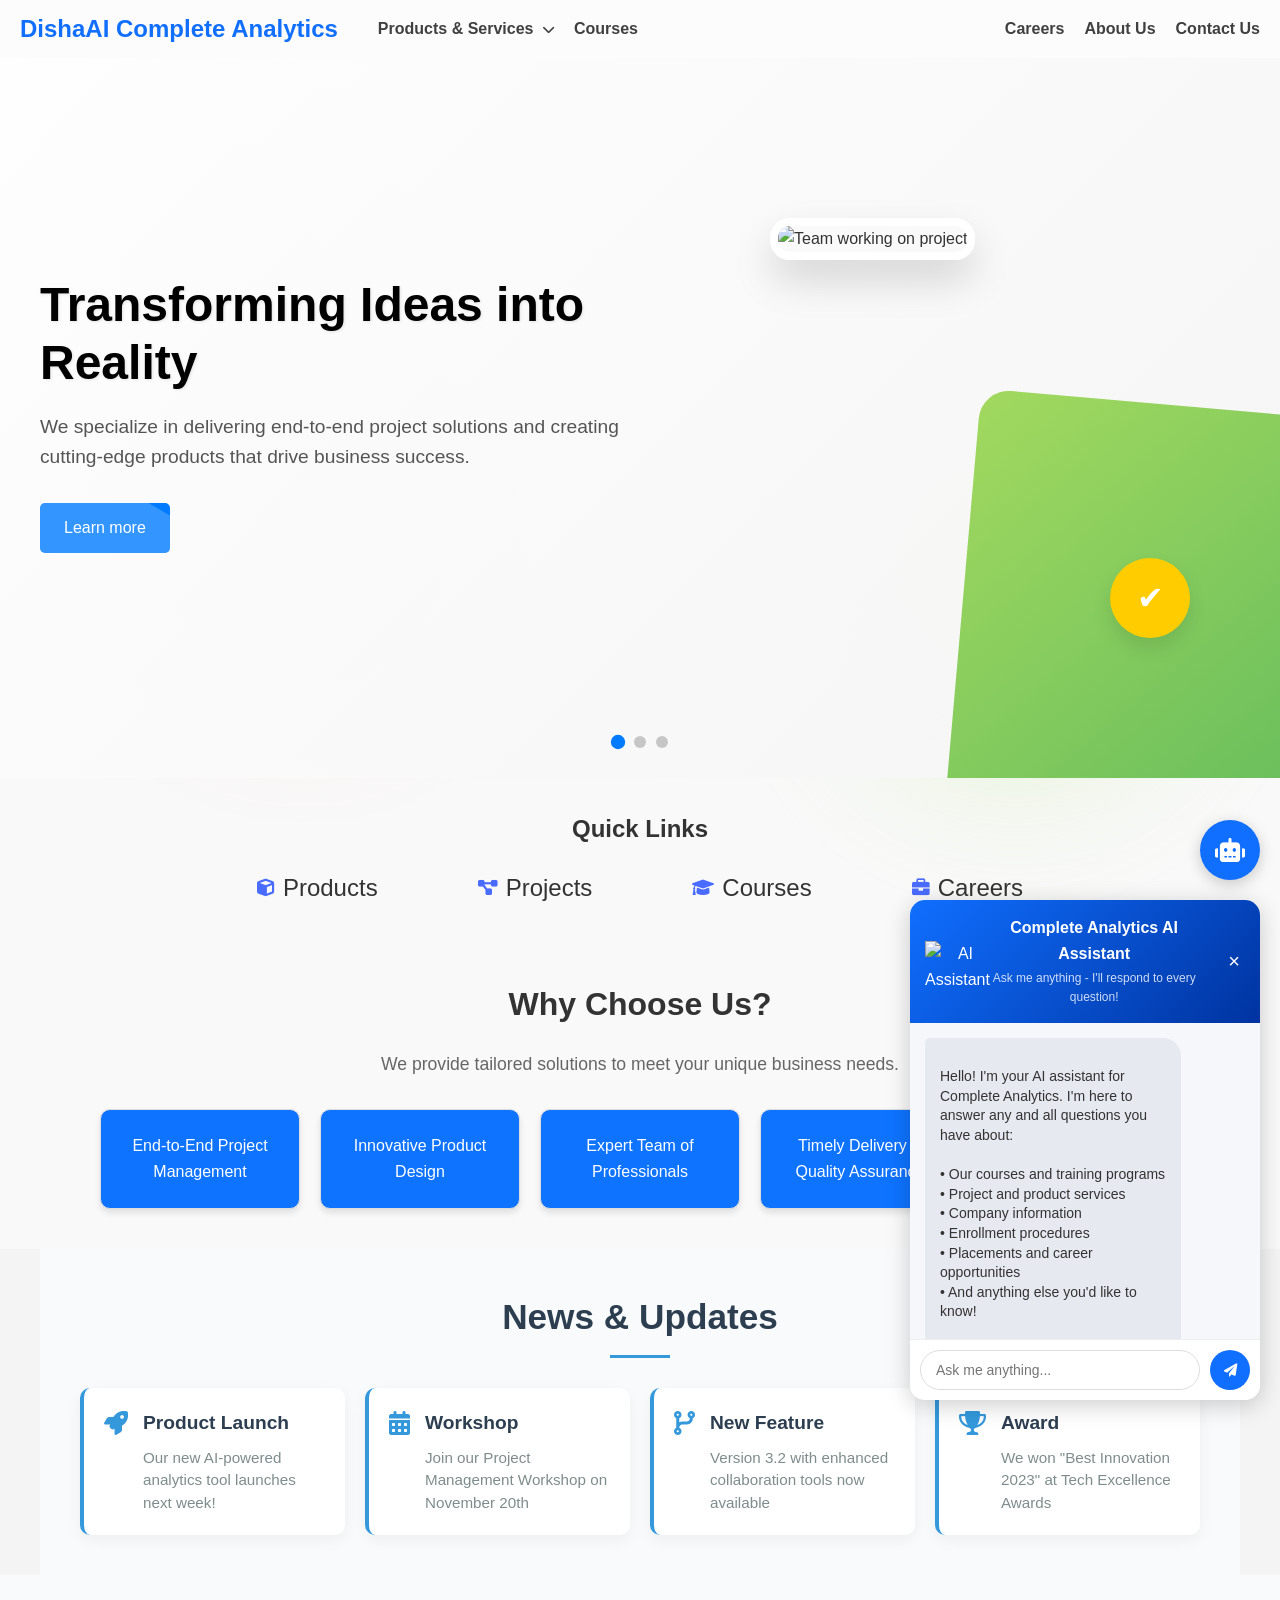
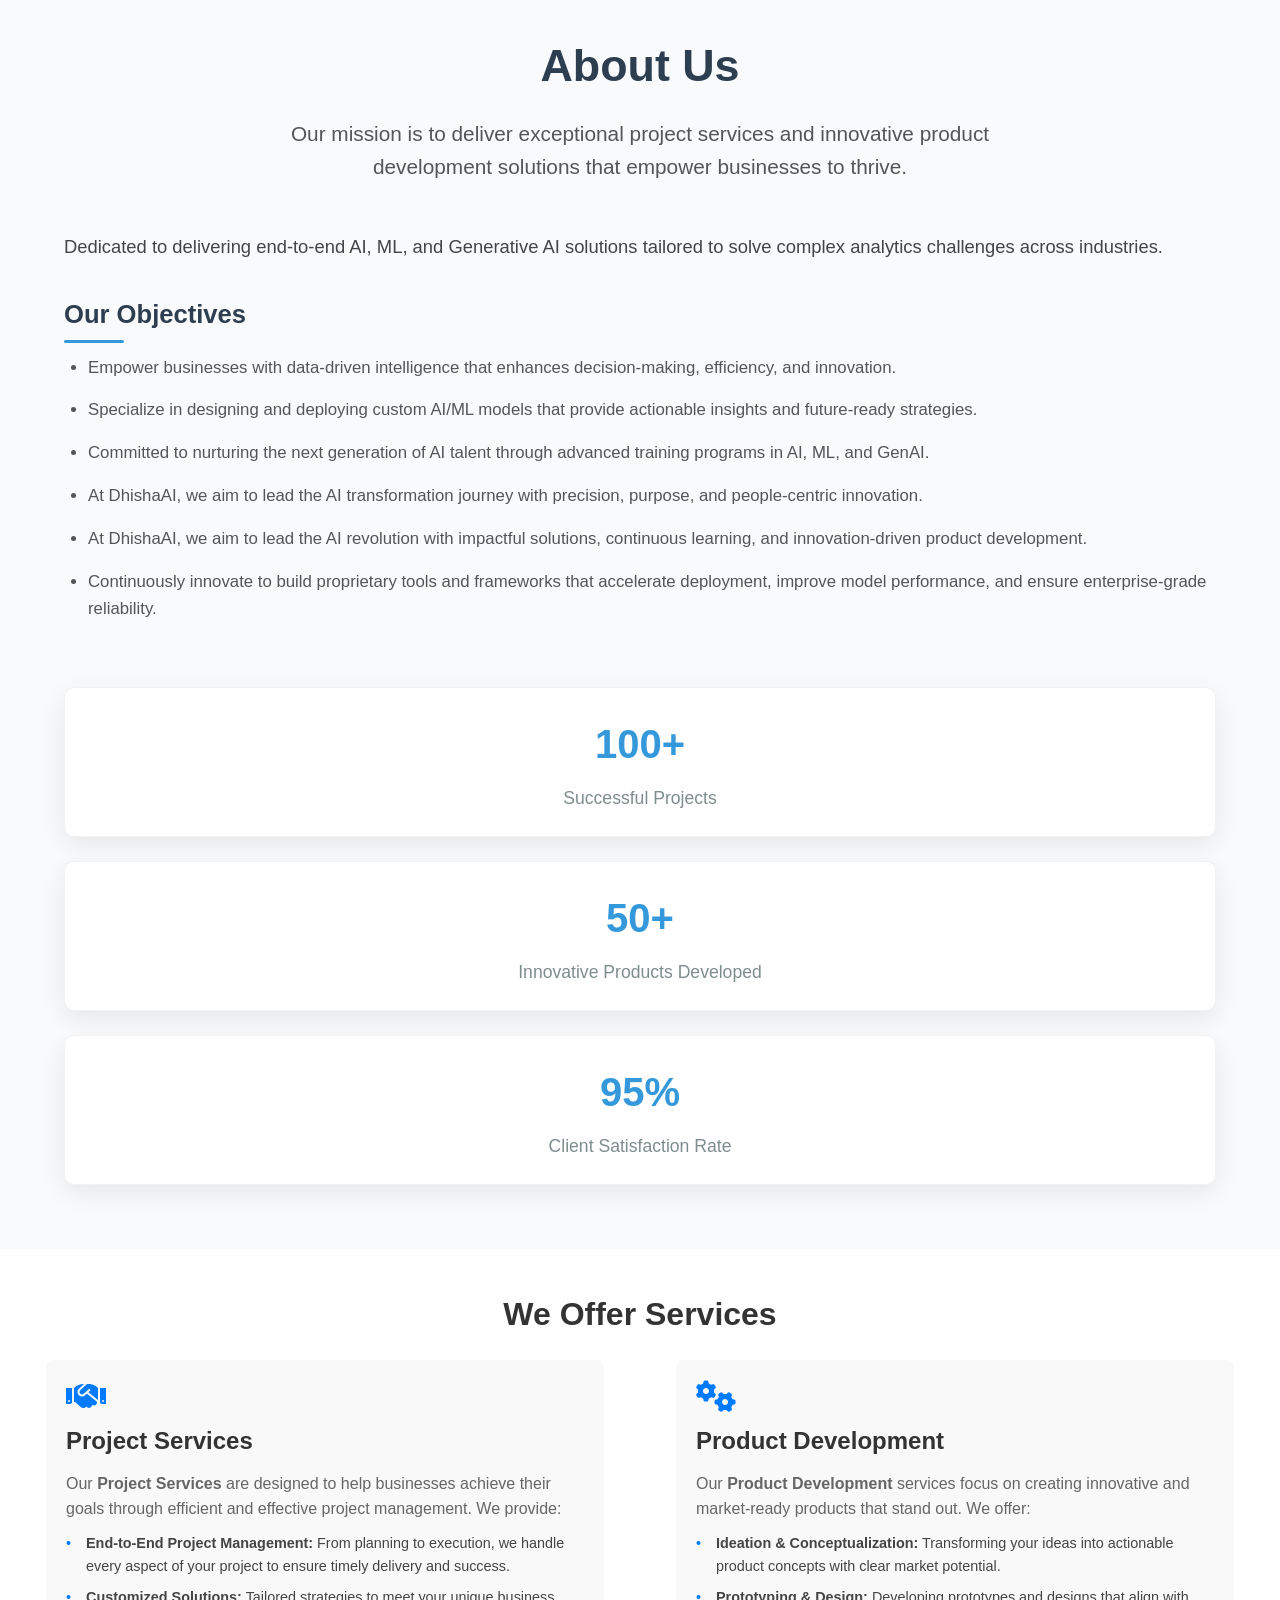
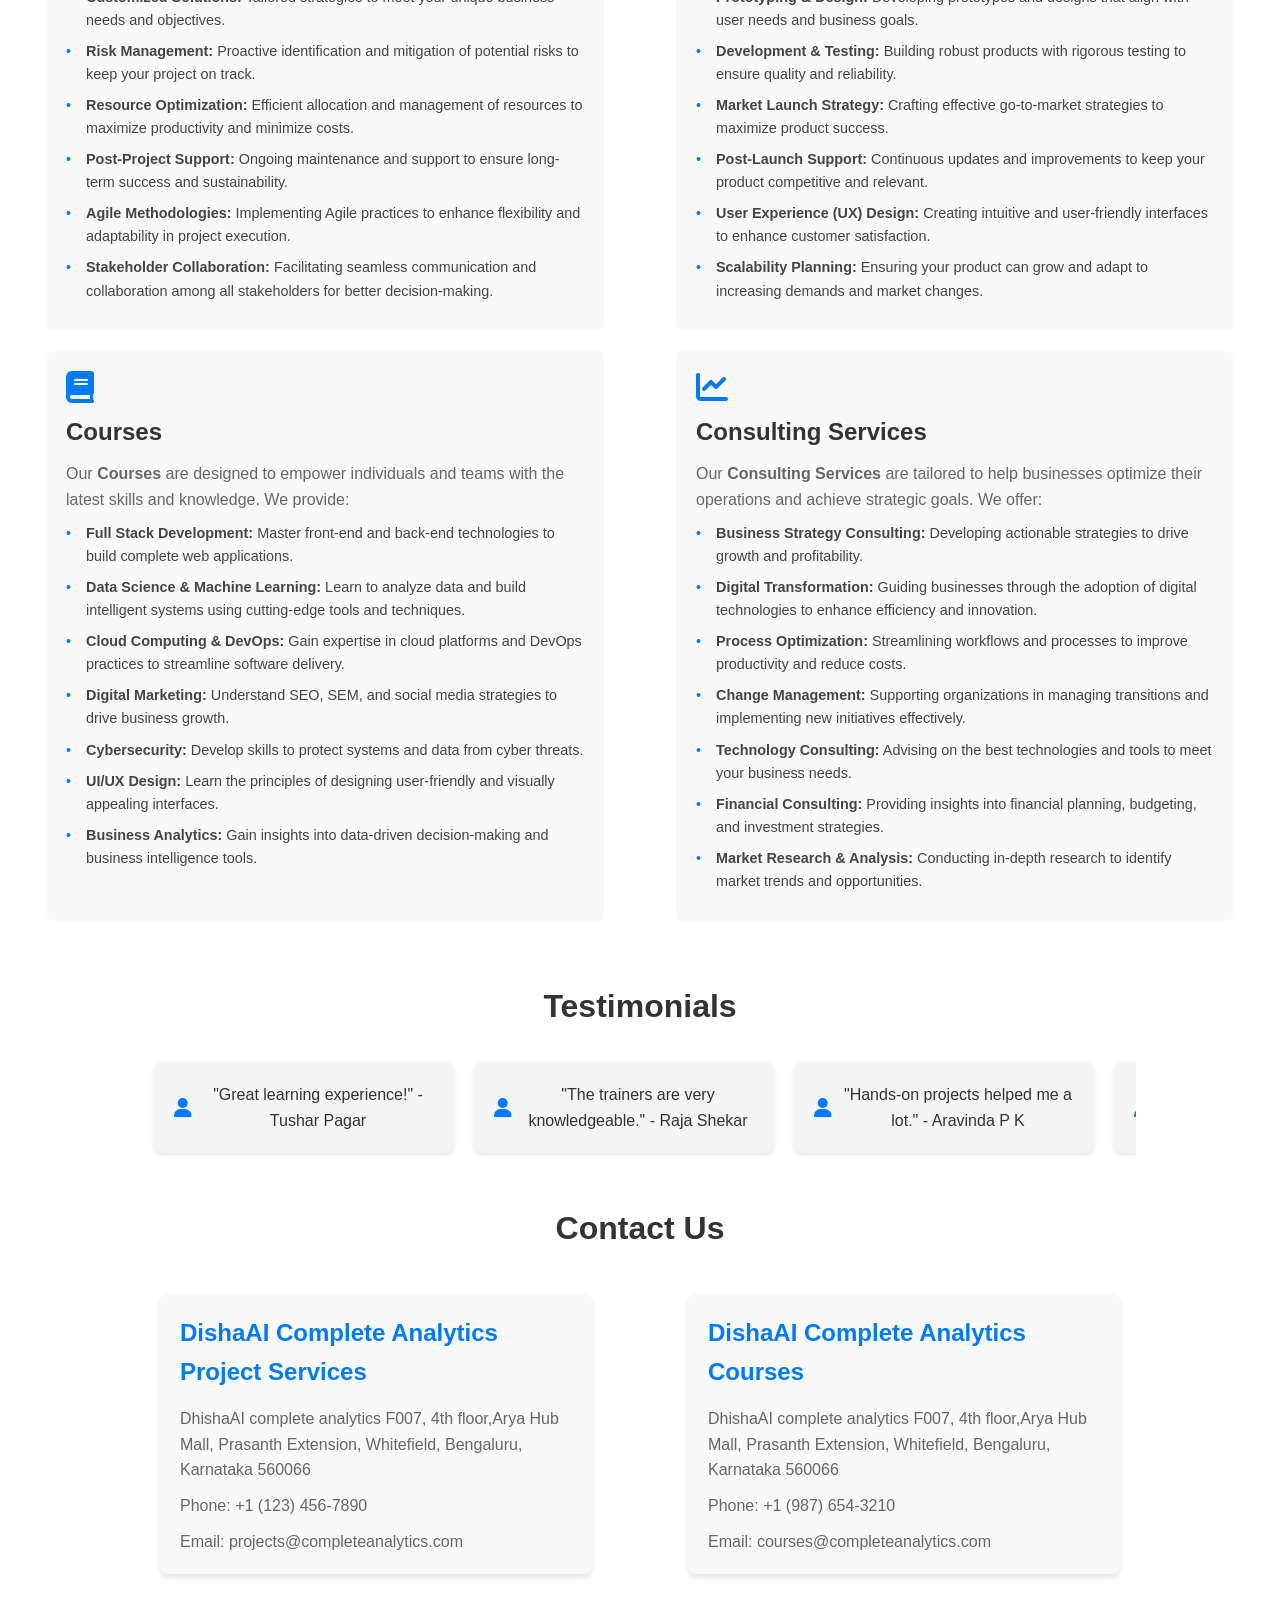
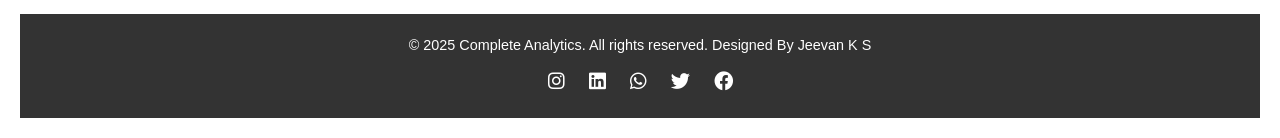
==== commit 61a80a17: "Update index.html" ====
--- a/index.html
+++ b/index.html
@@ -1,678 +1,451 @@
 <!DOCTYPE html>
 <html lang="en">
 <head>
-  <meta charset="UTF-8">
-  <meta name="viewport" content="width=device-width, initial-scale=1.0">
-  <title>Complete Analytics | Product Development</title>
-  <!-- Font Awesome for Icons -->
-  <link rel="stylesheet" href="https://cdnjs.cloudflare.com/ajax/libs/font-awesome/6.0.0-beta3/css/all.min.css">
-  <style>
-    /* Global Styles */
-    * {
-      margin: 0;
-      padding: 0;
-      box-sizing: border-box;
-    }
-
-    body {
-      font-family: 'Arial', sans-serif;
-      line-height: 1.6;
-      background: linear-gradient(135deg, #f4f4f4, #e0e0e0);
-      color: #333;
-      overflow-x: hidden;
-    }
-
-    a {
-      text-decoration: none;
-      color: inherit;
-    }
-
-    /* Header */
-    header {
-      background: linear-gradient(rgba(0, 0, 0, 0.7), rgba(0, 0, 0, 0.7)), url('https://images.pexels.com/photos/3183150/pexels-photo-3183150.jpeg?auto=compress&cs=tinysrgb&w=1260&h=750&dpr=1');
-      background-size: cover;
-      background-position: center;
-      background-repeat: no-repeat;
-      color: #fff;
-      padding: 120px 20px;
-      text-align: center;
-      position: relative;
-    }
-
-    header h1 {
-      font-size: clamp(2.5rem, 6vw, 4rem);
-      font-weight: 700;
-      margin-bottom: 20px;
-      animation: fadeInDown 1.5s ease-in-out;
-    }
-
-    header p {
-      font-size: clamp(1.2rem, 3vw, 1.5rem);
-      margin: 0 auto;
-      max-width: 800px;
-      animation: fadeInUp 1.5s ease-in-out;
-    }
-
-    .cta-buttons {
-      margin-top: 30px;
-      display: flex;
-      flex-wrap: wrap;
-      justify-content: center;
-      gap: 20px;
-    }
-
-    .cta-buttons a {
-      display: inline-block;
-      padding: 12px 30px;
-      background: #ff6347;
-      color: #fff;
-      border-radius: 30px;
-      font-size: clamp(1rem, 2vw, 1.1rem);
-      font-weight: 500;
-      transition: background 0.3s ease, transform 0.3s ease;
-      min-width: 180px;
-    }
-
-    .cta-buttons a:hover {
-      background: #ff4500;
-      transform: translateY(-5px);
-    }
-
-    /* Navigation */
-    nav {
-      display: flex;
-      justify-content: center;
-      background: rgba(0, 0, 0, 0.9);
-      padding: 15px 10px;
-      position: sticky;
-      top: 0;
-      z-index: 1000;
-      backdrop-filter: blur(10px);
-      overflow-x: auto;
-      white-space: nowrap;
-    }
-
-    nav::-webkit-scrollbar {
-      display: none;
-    }
-
-    nav a {
-      color: #fff;
-      margin: 0 15px;
-      font-size: clamp(1rem, 2vw, 1.2rem);
-      font-weight: 500;
-      transition: color 0.3s ease;
-      display: inline-block;
-    }
-
-    nav a:hover {
-      color: #ff6347;
-    }
-
-    /* Main Content */
-    .container {
-      max-width: 1200px;
-      margin: 60px auto;
-      padding: 0 20px;
-    }
-
-    .section {
-      margin-bottom: 60px;
-      padding: 40px;
-      background: #fff;
-      border-radius: 20px;
-      box-shadow: 0 12px 24px rgba(0, 0, 0, 0.1);
-      animation: slideUp 1s ease-in-out;
-    }
-
-    .section h2 {
-      font-size: clamp(2rem, 5vw, 3rem);
-      margin-bottom: 30px;
-      color: #333;
-      text-align: center;
-    }
-
-    .section p {
-      font-size: clamp(1rem, 2.5vw, 1.2rem);
-      line-height: 1.8;
-      color: #555;
-      text-align: center;
-      max-width: 800px;
-      margin: 0 auto 20px;
-    }
-
-    .section ul {
-      text-align: left;
-      max-width: 800px;
-      margin: 0 auto;
-      list-style-type: disc;
-      padding-left: 20px;
-    }
-
-    .section ul li {
-      font-size: clamp(1rem, 2.5vw, 1.1rem);
-      color: #555;
-      margin-bottom: 10px;
-      line-height: 1.6;
-    }
-
-    /* Product Grid */
-    .product-grid {
-      display: grid;
-      grid-template-columns: repeat(auto-fit, minmax(280px, 1fr));
-      gap: 30px;
-      margin-top: 40px;
-    }
-
-    .product-card {
-      background: #fff;
-      border-radius: 20px;
-      overflow: hidden;
-      box-shadow: 0 8px 16px rgba(0, 0, 0, 0.1);
-      transition: transform 0.3s ease, box-shadow 0.3s ease;
-      padding: 30px;
-      text-align: center;
-    }
-
-    .product-card:hover {
-      transform: translateY(-10px);
-      box-shadow: 0 16px 32px rgba(0, 0, 0, 0.2);
-    }
-
-    .product-icon {
-      background: linear-gradient(135deg, #ff6347, #ff4500);
-      width: 80px;
-      height: 80px;
-      border-radius: 50%;
-      display: flex;
-      align-items: center;
-      justify-content: center;
-      color: #fff;
-      font-size: 2rem;
-      margin: 0 auto 20px;
-      box-shadow: 0 8px 16px rgba(255, 99, 71, 0.3);
-      transition: transform 0.5s ease;
-    }
-
-    .product-card:hover .product-icon {
-      transform: rotate(360deg);
-    }
-
-    .product-card h3 {
-      font-size: clamp(1.3rem, 3vw, 1.8rem);
-      margin-bottom: 15px;
-      color: #333;
-    }
-
-    .product-card p {
-      font-size: clamp(0.9rem, 2.5vw, 1.1rem);
-      color: #666;
-      margin-bottom: 15px;
-    }
-
-    .product-card ul {
-      text-align: left;
-      list-style-type: disc;
-      padding-left: 20px;
-    }
-
-    .product-card ul li {
-      font-size: clamp(0.8rem, 2vw, 0.9rem);
-      color: #555;
-      margin-bottom: 8px;
-    }
-
-    /* Testimonials */
-    .testimonial-grid {
-      display: grid;
-      grid-template-columns: repeat(auto-fit, minmax(280px, 1fr));
-      gap: 30px;
-      margin-top: 40px;
-    }
-
-    .testimonial-card {
-      background: #fff;
-      border-radius: 20px;
-      padding: 30px;
-      text-align: center;
-      box-shadow: 0 8px 16px rgba(0, 0, 0, 0.1);
-    }
-
-    .testimonial-icon {
-      font-size: 2.5rem;
-      color: #ff6347;
-      margin-bottom: 20px;
-    }
-
-    .testimonial-card h3 {
-      font-size: clamp(1.2rem, 3vw, 1.5rem);
-      margin-bottom: 10px;
-      color: #333;
-    }
-
-    .testimonial-card p {
-      font-size: clamp(0.9rem, 2.5vw, 1rem);
-      color: #666;
-      font-style: italic;
-    }
-
-    /* Client Icons */
-    .client-icons {
-      display: flex;
-      justify-content: center;
-      flex-wrap: wrap;
-      gap: 30px;
-      margin-top: 40px;
-    }
-
-    .client-icon {
-      font-size: 2.5rem;
-      color: #333;
-      transition: transform 0.3s ease, color 0.3s ease;
-    }
-
-    .client-icon:hover {
-      transform: scale(1.2);
-      color: #ff6347;
-    }
-
-    /* Pop-up Message */
-    .popup {
-      position: fixed;
-      bottom: 20px;
-      right: 20px;
-      background: #fff;
-      padding: 15px;
-      border-radius: 15px;
-      box-shadow: 0 8px 16px rgba(0, 0, 0, 0.2);
-      animation: slideIn 0.5s ease-in-out;
-      z-index: 1000;
-      max-width: 300px;
-    }
-
-    .popup p {
-      font-size: clamp(0.9rem, 2.5vw, 1.1rem);
-      color: #333;
-      margin-bottom: 15px;
-    }
-
-    .popup-buttons {
-      display: flex;
-      gap: 10px;
-    }
-
-    .popup-buttons a {
-      padding: 10px 20px;
-      border-radius: 30px;
-      font-size: clamp(0.8rem, 2vw, 1rem);
-      font-weight: 500;
-      transition: background 0.3s ease;
-    }
-
-    .popup-buttons a:first-child {
-      background: #ff6347;
-      color: #fff;
-    }
-
-    /* Footer Styling */
-footer {
-    background-color: #333;
-    color: #fff;
-    text-align: center;
-    padding: 20px;
-    font-size: 0.9rem;
-}
-
-.social-links {
-    margin-top: 10px;
-}
-
-.social-links a {
-    color: #fff;
-    margin: 0 10px;
-    font-size: 1.2rem;
-    transition: color 0.3s ease;
-}
-
-.social-links a:hover {
-    color: #0073b1; /* LinkedIn Blue */
-}
-
-.social-links a:hover .fa-instagram {
-    color: #e4405f; /* Instagram Pink */
-}
-
-.social-links a:hover .fa-whatsapp {
-    color: #25d366; /* WhatsApp Green */
-}
-
-.social-links a:hover .fa-twitter {
-    color: #1da1f2; /* Twitter Blue */
-}
-
-.social-links a:hover .fa-facebook {
-    color: #1877f2; /* Facebook Blue */
-}
-
-    /* Animations */
-    @keyframes fadeInDown {
-      from {
-        opacity: 0;
-        transform: translateY(-50px);
-      }
-      to {
-        opacity: 1;
-        transform: translateY(0);
-      }
-    }
-
-    @keyframes fadeInUp {
-      from {
-        opacity: 0;
-        transform: translateY(50px);
-      }
-      to {
-        opacity: 1;
-        transform: translateY(0);
-      }
-    }
-
-    @keyframes slideUp {
-      from {
-        opacity: 0;
-        transform: translateY(50px);
-      }
-      to {
-        opacity: 1;
-        transform: translateY(0);
-      }
-    }
-
-    @keyframes slideIn {
-      from {
-        transform: translateX(100%);
-      }
-      to {
-        transform: translateX(0);
-      }
-    }
-
-    /* Responsive Adjustments */
-    @media (max-width: 768px) {
-      header {
-        padding: 100px 20px;
-      }
-
-      .section {
-        padding: 30px;
-      }
-
-      .product-grid, .testimonial-grid {
-        grid-template-columns: 1fr;
-      }
-    }
-
-    @media (max-width: 480px) {
-      header {
-        padding: 80px 15px;
-      }
-
-      .section {
-        padding: 25px;
-      }
-
-      .cta-buttons a {
-        width: 100%;
-      }
-
-      .popup {
-        max-width: calc(100% - 40px);
-        right: 20px;
-        left: 20px;
-      }
-    }
-  </style>
+    <meta charset="UTF-8">
+    <meta name="viewport" content="width=device-width, initial-scale=1.0">
+    <title>Complete Analytics</title>
+    <link rel="icon" type="image/x-icon" href="C:\Users\jeeva\OneDrive\Desktop\Freelance Project\images\1000004444-removebg-preview.png">
+    <link rel="stylesheet" href="https://cdnjs.cloudflare.com/ajax/libs/font-awesome/6.0.0/css/all.min.css">
+    <link rel="stylesheet" href="index.css">
+    <!-- Google Analytics 4 Tracking Code -->
+    <script async src="https://www.googletagmanager.com/gtag/js?id=G-XXXXXXXXXX"></script>
+    <script>
+        window.dataLayer = window.dataLayer || [];
+        function gtag(){dataLayer.push(arguments);}
+        gtag('js', new Date());
+        gtag('config', 'G-XXXXXXXXXX');
+    </script>
 </head>
 <body>
-  <!-- Header -->
-  <header>
-    <h1>Complete Analytics</h1>
-    <p>Transforming Ideas into Reality with Innovative Product Development Solutions</p>
-    <div class="cta-buttons">
-      <a href="#products">Explore Our Products</a>
-      <a href="#contact">Contact Us</a>
-    </div>
-  </header>
-
-  <!-- Navigation -->
-  <nav>
-    <a href="#about">About Us</a>
-    <a href="#services">Services</a>
-    <a href="#products">Products</a>
-    <a href="#industries">Industries</a>
-    <a href="#testimonials">Testimonials</a>
-    <a href="#contact">Contact</a>
-  </nav>
-
-  <!-- Main Content -->
-  <div class="container">
-    <!-- About Us Section -->
-    <section id="about" class="section">
-      <h2>About Us</h2>
-      <p>
-        Complete Analytics is a leading product development company dedicated to creating innovative solutions that solve real-world problems. With a team of skilled engineers, designers, and developers, we bring ideas to life.
-      </p>
-      <ul>
-        <li><strong>Mission:</strong> To revolutionize industries through cutting-edge technology.</li>
-        <li><strong>Vision:</strong> Empower businesses with tools that drive growth and sustainability.</li>
-        <li><strong>Core Values:</strong> Innovation, Quality, Customer-Centricity.</li>
-      </ul>
+    <header>
+        <div class="logo">DishaAI Complete Analytics</div>
+        <nav>
+            <ul id="menu">
+                <!-- Products & Services -->
+                <li>
+                    <div class="dropdown">
+                        <a href="#">Products & Services <i class="fas fa-chevron-down"></i></a>
+                        <div class="dropdown-content">
+                            <a href='services.html' target="_blank">Project Services</a>
+                            <a href='product.html' target="_blank">Product Services</a>
+                        </div>
+                    </div>
+                </li>
+                <!-- Courses -->
+                <li><a href='courses.html' target="_blank">Courses</a></li>
+                <!-- Push Careers, About Us, and Contact Us to the right -->
+                <li class="push-right"><a href='carrers.html' target="_blank">Careers</a></li>
+                <li><a href="#about">About Us</a></li>
+                <li><a href="#contact">Contact Us</a></li>
+            </ul>
+        </nav>
+        <button id="menu-toggle" aria-label="Toggle Menu">&#9776;</button>
+    </header>
+
+<!-- Background Elements -->
+<div class="bg-circle circle-1"></div>
+<div class="bg-circle circle-2"></div>
+<div class="bg-circle circle-3"></div>
+<div class="bg-circle circle-4"></div>
+
+<div class="particles" id="particles-js"></div>
+
+<!-- Hero Section -->
+<section class="hero">
+    <div class="hero-content">
+        <!-- Slide 1 - Transforming Ideas -->
+        <div class="slide-container active">
+            <div class="slide-text">
+                <h1>Transforming Ideas into Reality</h1>
+                <p>We specialize in delivering end-to-end project solutions and creating cutting-edge products that drive business success.</p>
+                <a href="#" class="btn">Learn more</a>
+            </div>
+            <div class="slide-image-container">
+                <div class="slide-image-wrapper">
+                    <div class="decorative-shape"></div>
+                    <img class="slide-image" src="https://images.unsplash.com/photo-1579389083078-4e7018379f7e?ixlib=rb-4.0.3&ixid=M3wxMjA3fDB8MHxwaG90by1wYWdlfHx8fGVufDB8fHx8fA%3D%3D&auto=format&fit=crop&w=1470&q=80" alt="Team working on project">
+                    <div class="icon-checkmark"></div>
+                </div>
+            </div>
+        </div>
+        
+        <!-- Slide 2 - Project Services -->
+        <div class="slide-container">
+            <div class="slide-text">
+                <h1>Expert Project Services & Innovative Product Development</h1>
+                <p>Whether you need professional project management or innovative product development, we are here to help you achieve your goals.</p>
+                <a href="#" class="btn">Discover More</a>
+            </div>
+            <div class="slide-image-container">
+                <div class="slide-image-wrapper">
+                    <div class="decorative-shape"></div>
+                    <img class="slide-image" src="https://images.unsplash.com/photo-1552664730-d307ca884978?ixlib=rb-4.0.3&ixid=M3wxMjA3fDB8MHxwaG90by1wYWdlfHx8fGVufDB8fHx8fA%3D%3D&auto=format&fit=crop&w=1470&q=80" alt="Product development team">
+                    <div class="icon-checkmark"></div>
+                </div>
+            </div>
+        </div>
+        
+        <!-- Slide 3 - Expert Learning -->
+        <div class="slide-container">
+            <div class="slide-text">
+                <h1>Empowering Your Future with Expert Learning</h1>
+                <p>Join us to transform your career with our industry-aligned courses.</p>
+                <a href="#" class="btn">Get Started</a>
+            </div>
+            <div class="slide-image-container">
+                <div class="slide-image-wrapper">
+                    <div class="decorative-shape"></div>
+                    <img class="slide-image" src="https://images.unsplash.com/photo-1522202176988-66273c2fd55f?ixlib=rb-4.0.3&ixid=M3wxMjA3fDB8MHxwaG90by1wYWdlfHx8fGVufDB8fHx8fA%3D%3D&auto=format&fit=crop&w=1471&q=80" alt="Group learning session">
+                    <div class="icon-checkmark"></div>
+                </div>
+            </div>
+        </div>
+    </div>
+    
+    <!-- Navigation Dots -->
+    <div class="slider-nav">
+        <div class="slider-dot active" data-index="0"></div>
+        <div class="slider-dot" data-index="1"></div>
+        <div class="slider-dot" data-index="2"></div>
+    </div>
+</section>
+
+<!-- Quick Links Section - Text Version -->
+<section class="quick-links-text">
+    <div class="quick-links-container">
+        <h1>Quick Links</h1>
+        <div class="quick-links-list">
+            <ul>
+                <li><a href="product.html"><i class="fas fa-cube"></i> Products</a></li>
+                <li><a href="services.html"><i class="fas fa-project-diagram"></i> Projects</a></li>
+                <li><a href="courses.html"><i class="fas fa-graduation-cap"></i> Courses</a></li>
+                <li><a href="carrers.html"><i class="fas fa-briefcase"></i> Careers</a></li>
+            </ul>
+        </div>
+    </div>
+</section>
+    
+
+    <!-- Highlights -->
+    <section class="highlights">
+        <h2>Why Choose Us?</h2>
+        <p>We provide tailored solutions to meet your unique business needs.</p>
+        <div class="highlight-cards">
+            <div class="card">End-to-End Project Management</div>
+            <div class="card">Innovative Product Design</div>
+            <div class="card">Expert Team of Professionals</div>
+            <div class="card">Timely Delivery & Quality Assurance</div>
+            <div class="card">Customized Solutions for Every Client</div>
+        </div>
     </section>
 
-    <!-- Services Section -->
-    <section id="services" class="section">
-      <h2>Our Services</h2>
-      <p>
-        We offer end-to-end product development services, from ideation to launch. Our process ensures seamless execution and delivery.
-      </p>
-      <ul>
-        <li><strong>Product Design:</strong> User-centric design for intuitive products.</li>
-        <li><strong>Prototyping:</strong> Rapid prototyping to validate concepts.</li>
-        <li><strong>Development:</strong> Scalable and robust development solutions.</li>
-        <li><strong>Testing:</strong> Rigorous testing for quality assurance.</li>
-        <li><strong>Launch:</strong> Effective go-to-market strategies.</li>
-      </ul>
+    <!-- News/Updates Section -->
+<section class="news">
+    <h2>News & Updates</h2>
+    <div class="news-container">
+        <div class="news-item">
+            <i class="fas fa-rocket"></i>
+            <div class="news-content">
+                <h3>Product Launch</h3>
+                <p>Our new AI-powered analytics tool launches next week!</p>
+            </div>
+        </div>
+        
+        <div class="news-item">
+            <i class="fas fa-calendar-alt"></i>
+            <div class="news-content">
+                <h3>Workshop</h3>
+                <p>Join our Project Management Workshop on November 20th</p>
+            </div>
+        </div>
+        
+        <div class="news-item">
+            <i class="fas fa-code-branch"></i>
+            <div class="news-content">
+                <h3>New Feature</h3>
+                <p>Version 3.2 with enhanced collaboration tools now available</p>
+            </div>
+        </div>
+        
+        <div class="news-item">
+            <i class="fas fa-trophy"></i>
+            <div class="news-content">
+                <h3>Award</h3>
+                <p>We won "Best Innovation 2023" at Tech Excellence Awards</p>
+            </div>
+        </div>
+    </div>
+</section>
+
+    <!-- About Us -->
+    <section id="about" class="about">
+        <div class="container">
+            <h2 class="animate-fade-in">About Us</h2>
+            <p class="mission animate-fade-in" style="animation-delay: 0.2s;">Our mission is to deliver exceptional project services and innovative product development solutions that empower businesses to thrive.</p>
+            
+            <div class="about-content">
+                <div class="about-text animate-slide-left">
+                    <p class="dedicated">Dedicated to delivering end-to-end AI, ML, and Generative AI solutions tailored to solve complex analytics challenges across industries.</p>
+                    
+                    <div class="objectives">
+                        <h3>Our Objectives</h3>
+                        <ul>
+                            <li class="animate-list-item" style="--i:1">Empower businesses with data-driven intelligence that enhances decision-making, efficiency, and innovation.</li>
+                            <li class="animate-list-item" style="--i:2">Specialize in designing and deploying custom AI/ML models that provide actionable insights and future-ready strategies.</li>
+                            <li class="animate-list-item" style="--i:3">Committed to nurturing the next generation of AI talent through advanced training programs in AI, ML, and GenAI.</li>
+                            <li class="animate-list-item" style="--i:4">At DhishaAI, we aim to lead the AI transformation journey with precision, purpose, and people-centric innovation.</li>
+                            <li class="animate-list-item" style="--i:5">At DhishaAI, we aim to lead the AI revolution with impactful solutions, continuous learning, and innovation-driven product development.</li>
+                            <li class="animate-list-item" style="--i:6">Continuously innovate to build proprietary tools and frameworks that accelerate deployment, improve model performance, and ensure enterprise-grade reliability.</li>
+                        </ul>
+                    </div>
+                </div>
+                
+                <div class="metrics animate-slide-right">
+                    <div class="metric-box">
+                        <span class="metric-number">100+</span>
+                        <span class="metric-text">Successful Projects</span>
+                    </div>
+                    <div class="metric-box">
+                        <span class="metric-number">50+</span>
+                        <span class="metric-text">Innovative Products Developed</span>
+                    </div>
+                    <div class="metric-box">
+                        <span class="metric-number">95%</span>
+                        <span class="metric-text">Client Satisfaction Rate</span>
+                    </div>
+                </div>
+            </div>
+        </div>
     </section>
 
-    <!-- Products Section -->
-<section id="products" class="section">
-  <h2>Our Industry Solutions</h2>
-  <div class="product-grid">
-    <!-- Retail Solution -->
-    <div class="product-card">
-      <div class="product-icon">
-        <i class="fas fa-shopping-bag"></i>
-      </div>
-      <h3>Retail Intelligence</h3>
-      <p>AI-powered solutions to redefine customer experiences and optimize retail operations.</p>
-      <ul>
-        <li>Personalized shopping journeys</li>
-        <li>Smart product recommendations</li>
-        <li>Demand forecasting</li>
-        <li>Inventory optimization</li>
-      </ul>
-    </div>
-
-    <!-- CPG Solution -->
-    <div class="product-card">
-      <div class="product-icon">
-        <i class="fas fa-box-open"></i>
-      </div>
-      <h3>CPG Demand Sensing</h3>
-      <p>Real-time demand sensing and inventory optimization for consumer packaged goods.</p>
-      <ul>
-        <li>Accurate demand forecasting</li>
-        <li>Supply chain optimization</li>
-        <li>Market trend analysis</li>
-        <li>Promotion effectiveness</li>
-      </ul>
-    </div>
-
-    <!-- Manufacturing Solution -->
-    <div class="product-card">
-      <div class="product-icon">
-        <i class="fas fa-industry"></i>
-      </div>
-      <h3>Smart Manufacturing</h3>
-      <p>AI-driven quality control and predictive maintenance for manufacturing excellence.</p>
-      <ul>
-        <li>Defect detection with computer vision</li>
-        <li>Predictive maintenance</li>
-        <li>Process optimization</li>
-        <li>Quality assurance</li>
-      </ul>
-    </div>
-
-    <!-- Healthcare Solution -->
-    <div class="product-card">
-      <div class="product-icon">
-        <i class="fas fa-heartbeat"></i>
-      </div>
-      <h3>Healthcare Analytics</h3>
-      <p>Personalized patient care through AI-powered diagnostics and treatment planning.</p>
-      <ul>
-        <li>Personalized treatment paths</li>
-        <li>Early disease detection</li>
-        <li>Patient outcome prediction</li>
-        <li>Resource optimization</li>
-      </ul>
-    </div>
-
-    <!-- Education Solution -->
-    <div class="product-card">
-      <div class="product-icon">
-        <i class="fas fa-graduation-cap"></i>
-      </div>
-      <h3>EdTech Solutions</h3>
-      <p>AI-driven personalized learning platforms for educational institutions.</p>
-      <ul>
-        <li>Adaptive learning paths</li>
-        <li>Student performance analytics</li>
-        <li>Early intervention systems</li>
-        <li>Curriculum optimization</li>
-      </ul>
-    </div>
-
-    <!-- Government Solution -->
-    <div class="product-card">
-      <div class="product-icon">
-        <i class="fas fa-landmark"></i>
-      </div>
-      <h3>GovTech Solutions</h3>
-      <p>Transforming public services through AI-powered citizen engagement platforms.</p>
-      <ul>
-        <li>Automated citizen services</li>
-        <li>Predictive resource allocation</li>
-        <li>Fraud detection</li>
-        <li>Service optimization</li>
-      </ul>
-    </div>
-  </div>
+     <!-- We Offer Services Section -->
+<section id="we-offer-services" class="we-offer-services">
+    <h2>We Offer Services</h2>
+    <div class="services-container">
+        <!-- Project Services -->
+        <div class="service-item">
+            <i class="fas fa-handshake service-icon"></i>
+            <h3>Project Services</h3>
+            <p>Our <strong>Project Services</strong> are designed to help businesses achieve their goals through efficient and effective project management. We provide:</p>
+            <ul>
+                <li><strong>End-to-End Project Management:</strong> From planning to execution, we handle every aspect of your project to ensure timely delivery and success.</li>
+                <li><strong>Customized Solutions:</strong> Tailored strategies to meet your unique business needs and objectives.</li>
+                <li><strong>Risk Management:</strong> Proactive identification and mitigation of potential risks to keep your project on track.</li>
+                <li><strong>Resource Optimization:</strong> Efficient allocation and management of resources to maximize productivity and minimize costs.</li>
+                <li><strong>Post-Project Support:</strong> Ongoing maintenance and support to ensure long-term success and sustainability.</li>
+                <li><strong>Agile Methodologies:</strong> Implementing Agile practices to enhance flexibility and adaptability in project execution.</li>
+                <li><strong>Stakeholder Collaboration:</strong> Facilitating seamless communication and collaboration among all stakeholders for better decision-making.</li>
+            </ul>
+        </div>
+
+        <!-- Product Development -->
+        <div class="service-item">
+            <i class="fas fa-cogs service-icon"></i>
+            <h3>Product Development</h3>
+            <p>Our <strong>Product Development</strong> services focus on creating innovative and market-ready products that stand out. We offer:</p>
+            <ul>
+                <li><strong>Ideation & Conceptualization:</strong> Transforming your ideas into actionable product concepts with clear market potential.</li>
+                <li><strong>Prototyping & Design:</strong> Developing prototypes and designs that align with user needs and business goals.</li>
+                <li><strong>Development & Testing:</strong> Building robust products with rigorous testing to ensure quality and reliability.</li>
+                <li><strong>Market Launch Strategy:</strong> Crafting effective go-to-market strategies to maximize product success.</li>
+                <li><strong>Post-Launch Support:</strong> Continuous updates and improvements to keep your product competitive and relevant.</li>
+                <li><strong>User Experience (UX) Design:</strong> Creating intuitive and user-friendly interfaces to enhance customer satisfaction.</li>
+                <li><strong>Scalability Planning:</strong> Ensuring your product can grow and adapt to increasing demands and market changes.</li>
+            </ul>
+        </div>
+
+        <!-- Courses -->
+        <div class="service-item">
+            <i class="fas fa-book service-icon"></i>
+            <h3>Courses</h3>
+            <p>Our <strong>Courses</strong> are designed to empower individuals and teams with the latest skills and knowledge. We provide:</p>
+            <ul>
+                <li><strong>Full Stack Development:</strong> Master front-end and back-end technologies to build complete web applications.</li>
+                <li><strong>Data Science & Machine Learning:</strong> Learn to analyze data and build intelligent systems using cutting-edge tools and techniques.</li>
+                <li><strong>Cloud Computing & DevOps:</strong> Gain expertise in cloud platforms and DevOps practices to streamline software delivery.</li>
+                <li><strong>Digital Marketing:</strong> Understand SEO, SEM, and social media strategies to drive business growth.</li>
+                <li><strong>Cybersecurity:</strong> Develop skills to protect systems and data from cyber threats.</li>
+                <li><strong>UI/UX Design:</strong> Learn the principles of designing user-friendly and visually appealing interfaces.</li>
+                <li><strong>Business Analytics:</strong> Gain insights into data-driven decision-making and business intelligence tools.</li>
+            </ul>
+        </div>
+
+        <!-- Consulting Services -->
+        <div class="service-item">
+            <i class="fas fa-chart-line service-icon"></i>
+            <h3>Consulting Services</h3>
+            <p>Our <strong>Consulting Services</strong> are tailored to help businesses optimize their operations and achieve strategic goals. We offer:</p>
+            <ul>
+                <li><strong>Business Strategy Consulting:</strong> Developing actionable strategies to drive growth and profitability.</li>
+                <li><strong>Digital Transformation:</strong> Guiding businesses through the adoption of digital technologies to enhance efficiency and innovation.</li>
+                <li><strong>Process Optimization:</strong> Streamlining workflows and processes to improve productivity and reduce costs.</li>
+                <li><strong>Change Management:</strong> Supporting organizations in managing transitions and implementing new initiatives effectively.</li>
+                <li><strong>Technology Consulting:</strong> Advising on the best technologies and tools to meet your business needs.</li>
+                <li><strong>Financial Consulting:</strong> Providing insights into financial planning, budgeting, and investment strategies.</li>
+                <li><strong>Market Research & Analysis:</strong> Conducting in-depth research to identify market trends and opportunities.</li>
+            </ul>
+        </div>
+    </div>
 </section>
 
-    <!-- Industries Served Section -->
-    <section id="industries" class="section">
-      <h2>Industries We Serve</h2>
-      <p>
-        We cater to a wide range of industries, providing tailored solutions to meet their unique challenges.
-      </p>
-      <ul>
-        <li><strong>Healthcare:</strong> Innovative medical devices and software.</li>
-        <li><strong>Education:</strong> E-learning platforms and tools.</li>
-        <li><strong>Retail:</strong> Smart retail solutions.</li>
-        <li><strong>Automotive:</strong> IoT-enabled automotive systems.</li>
-        <li><strong>Finance:</strong> Secure banking and payment solutions.</li>
-        <li><strong>Entertainment:</strong> Media streaming and content platforms.</li>
-      </ul>
-    </section>
-
-    <!-- Testimonials Section -->
-    <section id="testimonials" class="section">
-      <h2>What Our Clients Say</h2>
-      <div class="testimonial-grid">
-        <!-- Testimonial 1 -->
-        <div class="testimonial-card">
-          <div class="testimonial-icon">
-            <i class="fas fa-comment-dots"></i>
-          </div>
-          <h3>John Doe</h3>
-          <p>"Complete Analytics transformed our business with their cutting-edge solutions. Highly recommended!"</p>
-        </div>
-
-        <!-- Testimonial 2 -->
-        <div class="testimonial-card">
-          <div class="testimonial-icon">
-            <i class="fas fa-comment-dots"></i>
-          </div>
-          <h3>Jane Smith</h3>
-          <p>"The SmartHome Pro system has made our lives so much easier. Thank you!"</p>
-        </div>
-
-        <!-- Testimonial 3 -->
-        <div class="testimonial-card">
-          <div class="testimonial-icon">
-            <i class="fas fa-comment-dots"></i>
-          </div>
-          <h3>Michael Brown</h3>
-          <p>"HealthTrack has been a game-changer for our fitness routines. Great product!"</p>
-        </div>
-      </div>
-    </section>
-
-    <!-- Client Icons Section -->
-    <section class="section">
-      <h2>Our Clients</h2>
-      <div class="client-icons">
-        <i class="fab fa-apple client-icon"></i>
-        <i class="fab fa-google client-icon"></i>
-        <i class="fab fa-microsoft client-icon"></i>
-        <i class="fab fa-amazon client-icon"></i>
-        <i class="fab fa-facebook client-icon"></i>
-        <i class="fab fa-twitter client-icon"></i>
-      </div>
-    </section>
-  </div>
-
-  <!-- Pop-up Message -->
-  <div class="popup">
-    <p>Have a project in mind? Let's make it happen!</p>
-    <div class="popup-buttons">
-      <a href="tel:+1234567890">Call Us</a>
-    </div>
-  </div>
-
- <!-- Footer -->
- <footer>
-  <p>© 2025 Complete Analytics. All rights reserved. Designed By Jeevan K S</p>
-  <div class="social-links">
-      <a href="#"><i class="fab fa-instagram"></i></a>
-      <a href="#"><i class="fab fa-linkedin"></i></a>
-      <a href="#"><i class="fab fa-whatsapp"></i></a>
-      <a href="#"><i class="fab fa-twitter"></i></a>
-      <a href="#"><i class="fab fa-facebook"></i></a>
-  </div>
-</footer>
-
-  <script>
-    // Simple script to handle smooth scrolling for anchor links
-    document.querySelectorAll('a[href^="#"]').forEach(anchor => {
-      anchor.addEventListener('click', function (e) {
-        e.preventDefault();
-        document.querySelector(this.getAttribute('href')).scrollIntoView({
-          behavior: 'smooth'
-        });
-      });
-    });
-  </script>
+<!-- Testimonials -->
+<section id="testimonials" class="testimonials">
+    <h2>Testimonials</h2>
+    <div class="testimonial-slider">
+        <div class="slider-track">
+            <!-- Testimonial 1 -->
+            <div class="testimonial">
+                <i class="fas fa-user"></i> <!-- Male icon -->
+                <p>"Great learning experience!" - Tushar Pagar</p>
+            </div>
+            <!-- Testimonial 2 -->
+            <div class="testimonial">
+                <i class="fas fa-user"></i> <!-- Male icon -->
+                <p>"The trainers are very knowledgeable." - Raja Shekar</p>
+            </div>
+            <!-- Testimonial 3 -->
+            <div class="testimonial">
+                <i class="fas fa-user"></i> <!-- Male icon -->
+                <p>"Hands-on projects helped me a lot." - Aravinda P K </p>
+            </div>
+            <!-- Testimonial 4 -->
+            <div class="testimonial">
+                <i class="fas fa-user"></i> <!-- Male icon -->
+                <p>"I got placed in a top company!" - Vinay Prasad</p>
+            </div>
+            <!-- Testimonial 5 -->
+            <div class="testimonial">
+                <i class="fas fa-user"></i> <!-- Male icon -->
+                <p>"The course material is excellent." - Pruthvik S N</p>
+            </div>
+            <!-- Testimonial 6 -->
+            <div class="testimonial">
+                <i class="fas fa-female"></i> <!-- Female icon -->
+                <p>"I loved the interactive sessions." - Prathibha Rejeev</p>
+            </div>
+            <!-- Testimonial 7 -->
+            <div class="testimonial">
+                <i class="fas fa-female"></i> <!-- Female icon -->
+                <p>"The placement assistance was great." -  Ananya Bangre</p>
+            </div>
+            <!-- Testimonial 8 -->
+            <div class="testimonial">
+                <i class="fas fa-female"></i> <!-- Female icon -->
+                <p>"I learned a lot in a short time." - Mamatha Nellamakkada</p>
+            </div>
+            <!-- Testimonial 9 -->
+            <div class="testimonial">
+                <i class="fas fa-female"></i> <!-- Female icon -->
+                <p>"The curriculum is industry-relevant." - Sowmya .D</p>
+            </div>
+            <!-- Testimonial 10 -->
+            <div class="testimonial">
+                <i class="fas fa-female"></i> <!-- Female icon -->
+                <p>"I highly recommend this institute." - Punya Mallik</p>
+            </div>
+        </div>
+    </div>
+
+    <!-- Contact Us -->
+<section id="contact" class="contact">
+    <h2>Contact Us</h2>
+    <div class="address-container">
+        <div class="address">
+            <h3>DishaAI Complete Analytics Project Services</h3>
+            <p>DhishaAI complete analytics F007, 4th floor,Arya Hub Mall, Prasanth Extension, Whitefield, Bengaluru, Karnataka 560066</p>
+            <p>Phone: +1 (123) 456-7890</p>
+            <p>Email: projects@completeanalytics.com</p>
+        </div>
+        <div class="address">
+            <h3>DishaAI Complete Analytics Courses</h3>
+            <p>DhishaAI complete analytics F007, 4th floor,Arya Hub Mall, Prasanth Extension, Whitefield, Bengaluru, Karnataka 560066</p>
+            <p>Phone: +1 (987) 654-3210</p>
+            <p>Email: courses@completeanalytics.com</p>
+        </div>
+    </div>
+</section>
+
+    <!-- Footer -->
+    <footer>
+        <p>© 2025 Complete Analytics. All rights reserved. Designed By Jeevan K S</p>
+        <div class="social-links">
+            <a href="#"><i class="fab fa-instagram"></i></a>
+            <a href="#"><i class="fab fa-linkedin"></i></a>
+            <a href="#"><i class="fab fa-whatsapp"></i></a>
+            <a href="#"><i class="fab fa-twitter"></i></a>
+            <a href="#"><i class="fab fa-facebook"></i></a>
+        </div>
+    </footer>
+
+   <!-- Chatbot Container -->
+   <div id="chatbot-container">
+    <div id="chatbot-header">
+        <div class="chatbot-avatar">
+            <img src="https://cdn-icons-png.flaticon.com/512/4712/4712035.png" alt="AI Assistant">
+        </div>
+        <div class="chatbot-info">
+            <h3>Complete Analytics AI Assistant</h3>
+            <p>Ask me anything - I'll respond to every question!</p>
+        </div>
+        <button id="close-chatbot">&times;</button>
+    </div>
+    <div id="chatbot-body">
+        <div id="chatbot-messages">
+            <div class="message bot-message">
+                <div class="message-content">
+                    Hello! I'm your AI assistant for Complete Analytics. I'm here to answer any and all questions you have about:
+                    
+                    • Our courses and training programs
+                    • Project and product services
+                    • Company information
+                    • Enrollment procedures
+                    • Placements and career opportunities
+                    • And anything else you'd like to know!
+                    
+                    No question is too big or small - ask me anything!
+                </div>
+                <div class="message-time">Just now</div>
+            </div>
+            
+            <!-- Quick Questions -->
+            <div class="quick-questions">
+                <p>Try asking me:</p>
+                <button class="quick-question-btn" data-question="What courses do you offer?">
+                    What courses do you offer?
+                </button>
+                <button class="quick-question-btn" data-question="Tell me about your Full Stack Development course">
+                    Tell me about Full Stack Development
+                </button>
+                <button class="quick-question-btn" data-question="When is the next Data Science batch starting?">
+                    When is next Data Science batch?
+                </button>
+                <button class="quick-question-btn" data-question="Tell me about your placement services">
+                    About placement services
+                </button>
+                <button class="quick-question-btn" data-question="What companies hire from your institute?">
+                    Hiring companies
+                </button>
+                <button class="quick-question-btn" data-question="How can I contact your team?">
+                    Contact information
+                </button>
+                <button class="end-chat-btn" id="end-chat-btn">
+                    End Chat
+                </button>
+            </div>
+        </div>
+        <div id="chatbot-input">
+            <input type="text" id="chatbot-input-field" placeholder="Ask me anything..." autocomplete="off">
+            <button id="chatbot-send-btn"><i class="fas fa-paper-plane"></i></button>
+        </div>
+    </div>
+</div>
+
+<!-- Chatbot Toggle Button -->
+<button id="chatbot-toggle-btn">
+    <i class="fas fa-robot"></i>
+    <span class="notification-badge"></span>
+</button>
+
+    <script src="index.js"></script>
 </body>
 </html>
--- a/index.css
+++ b/index.css
@@ -0,0 +1,2164 @@
+/* General Reset */
+* {
+    margin: 0;
+    padding: 0;
+    box-sizing: border-box;
+}
+
+body {
+    font-family: Arial, sans-serif;
+    line-height: 1.6;
+    color: #333;
+    background-color: #f4f4f4;
+}
+
+/* Header and Navigation */
+header {
+    background-color: #fcfcfc;
+    color: #106fff;
+    padding: 10px 20px;
+    display: flex;
+    justify-content: space-between;
+    align-items: center;
+    position: sticky;
+    top: 0;
+    z-index: 1000;
+}
+
+header .logo {
+    font-size: 24px;
+    font-weight: bold;
+    margin-right: 20px; /* Add space between logo and nav items */
+}
+
+nav {
+    flex: 1; /* Allow nav to take up remaining space */
+    display: flex;
+    justify-content: space-between; /* Distribute space between items */
+    align-items: center;
+}
+
+nav ul {
+    list-style: none;
+    display: flex;
+    align-items: center;
+    margin: 0;
+    padding: 0;
+    flex: 1; /* Allow ul to take up remaining space */
+}
+
+nav ul li {
+    margin-left: 20px; /* Space between nav items */
+}
+
+nav ul li a {
+    color: #414040;
+    text-decoration: none;
+    font-weight: bold;
+    transition: color 0.3s ease;
+}
+
+nav ul li a:hover {
+    color: #007BFF;
+}
+
+/* Push Contact Us to the right */
+.push-right {
+    margin-left: auto;
+}
+
+/* Dropdown Styles */
+.dropdown {
+    position: relative;
+    display: inline-block;
+}
+
+.dropdown-content {
+    display: none;
+    position: absolute;
+    background-color: #e4e4e4;
+    min-width: 200px;
+    z-index: 1000;
+    border-radius: 5px;
+    top: 100%; /* Position below the parent link */
+    left: 0;
+}
+
+.dropdown-content a {
+    color: #1527f8;
+    padding: 12px 16px;
+    text-decoration: none;
+    display: block;
+    transition: background-color 0.3s ease;
+}
+
+.dropdown-content a:hover {
+    background-color: rgba(255, 255, 255, 0.1);
+}
+
+.dropdown:hover .dropdown-content {
+    display: block;
+}
+
+/* Dropdown Arrow */
+.dropdown i.fas.fa-chevron-down {
+    margin-left: 5px;
+    font-size: 0.8em;
+    transition: transform 0.3s ease;
+}
+
+.dropdown:hover i.fas.fa-chevron-down {
+    transform: rotate(180deg);
+}
+
+/* Hamburger Menu for Mobile */
+#menu-toggle {
+    display: none; /* Hidden by default */
+    font-size: 24px;
+    background: none;
+    border: none;
+    color: #000000;
+    cursor: pointer;
+    padding: 10px; /* Add padding for better touch area */
+    margin-left: auto; /* Push the button to the right */
+}
+
+@media (max-width: 768px) {
+    #menu-toggle {
+        display: block; /* Show the hamburger button in mobile view */
+    }
+
+    nav ul {
+        display: none;
+        flex-direction: column;
+        background-color: #ffffff;
+        position: absolute;
+        top: 60px; /* Adjust based on header height */
+        right: 0;
+        width: 100%;
+        text-align: center;
+        padding: 10px 0;
+    }
+
+    nav ul.active {
+        display: flex;
+    }
+
+    nav ul li {
+        margin: 10px 0;
+    }
+
+    nav ul li a {
+        padding: 10px 20px;
+        display: block;
+    }
+
+    nav ul li a:hover {
+        background-color: rgba(255, 255, 255, 0.1);
+    }
+
+    .push-right {
+        margin-left: 0; /* Reset margin for mobile */
+    }
+}
+
+/* Animated Background Elements */
+.bg-circle {
+    position: absolute;
+    border-radius: 50%;
+    filter: blur(60px);
+    opacity: 0.15;
+    z-index: 0;
+    animation: float 15s infinite ease-in-out;
+}
+
+.circle-1 {
+    width: 300px;
+    height: 300px;
+    background: #007bff;
+    top: 10%;
+    left: 5%;
+    animation-delay: 0s;
+}
+
+.circle-2 {
+    width: 400px;
+    height: 400px;
+    background: #a2d95f;
+    bottom: 10%;
+    right: 5%;
+    animation-delay: 2s;
+}
+
+.circle-3 {
+    width: 200px;
+    height: 200px;
+    background: #ffcc00;
+    top: 50%;
+    right: 15%;
+    animation-delay: 4s;
+}
+
+.circle-4 {
+    width: 350px;
+    height: 350px;
+    background: #ff6b6b;
+    bottom: 20%;
+    left: 10%;
+    animation-delay: 1s;
+}
+
+@keyframes float {
+    0%, 100% {
+        transform: translateY(0) translateX(0);
+    }
+    50% {
+        transform: translateY(-50px) translateX(50px);
+    }
+}
+
+/* Particle Background */
+.particles {
+    position: absolute;
+    top: 0;
+    left: 0;
+    width: 100%;
+    height: 100%;
+    z-index: 0;
+    overflow: hidden;
+}
+
+.particle {
+    position: absolute;
+    background: rgba(255, 255, 255, 0.5);
+    border-radius: 50%;
+    animation: particle-float linear infinite;
+}
+
+@keyframes particle-float {
+    0% {
+        transform: translateY(0) translateX(0);
+        opacity: 0;
+    }
+    10% {
+        opacity: 1;
+    }
+    90% {
+        opacity: 1;
+    }
+    100% {
+        transform: translateY(-100vh) translateX(20px);
+        opacity: 0;
+    }
+}
+
+/* Hero Section Styles */
+.hero {
+    position: relative;
+    height: 80vh;
+    display: flex;
+    align-items: center;
+    justify-content: center;
+    background-color: rgba(245, 245, 245, 0.9);
+    overflow: hidden;
+    z-index: 1;
+}
+
+.hero::before {
+    content: '';
+    position: absolute;
+    top: 0;
+    left: 0;
+    width: 100%;
+    height: 100%;
+    background: linear-gradient(135deg, rgba(255,255,255,0.9) 0%, rgba(245,245,245,0.7) 100%);
+    z-index: -1;
+}
+
+.hero-content {
+    width: 100%;
+    max-width: 1200px;
+    margin: 0 auto;
+    padding: 0 50px;
+    position: relative;
+    z-index: 2;
+}
+
+.slide-container {
+    position: absolute;
+    top: 0;
+    left: 0;
+    width: 100%;
+    height: 100%;
+    opacity: 0;
+    transition: opacity 0.8s ease-in-out;
+    display: flex;
+    align-items: center;
+    justify-content: space-between;
+}
+
+.slide-container.active {
+    opacity: 1;
+}
+
+.slide-text {
+    width: 50%;
+    opacity: 0;
+    transform: translateX(-100px);
+    transition: all 0.8s cubic-bezier(0.25, 0.46, 0.45, 0.94) 0.5s; /* Delayed start */
+}
+
+.slide-image-container {
+    position: relative;
+    width: 45%;
+    height: 450px;
+    opacity: 0;
+    transform: translateX(100px);
+    transition: all 0.8s cubic-bezier(0.25, 0.46, 0.45, 0.94) 0s; /* Starts immediately */
+}
+
+.slide-container.active .slide-text {
+    opacity: 1;
+    transform: translateX(0);
+}
+
+.slide-container.active .slide-image-container {
+    opacity: 1;
+    transform: translateX(0);
+}
+
+.slide-container h1 {
+    font-size: 3rem;
+    color: #000;
+    margin-bottom: 20px;
+    line-height: 1.2;
+    text-shadow: 1px 1px 3px rgba(0,0,0,0.1);
+}
+
+.slide-container p {
+    font-size: 1.2rem;
+    color: #555;
+    margin-bottom: 30px;
+    line-height: 1.6;
+}
+
+.btn {
+    padding: 12px 24px;
+    background-color: #007bff;
+    color: #fff;
+    text-decoration: none;
+    border-radius: 5px;
+    font-size: 1rem;
+    display: inline-block;
+    transition: all 0.3s ease;
+    transform: translateY(10px);
+    opacity: 0;
+    position: relative;
+    overflow: hidden;
+}
+
+.btn::after {
+    content: '';
+    position: absolute;
+    top: -50%;
+    left: -60%;
+    width: 200%;
+    height: 200%;
+    background: rgba(255,255,255,0.2);
+    transform: rotate(30deg);
+    transition: all 0.3s ease;
+}
+
+.btn:hover::after {
+    left: 100%;
+}
+
+.slide-container.active .btn {
+    transform: translateY(0);
+    opacity: 1;
+    transition: all 0.5s ease 1s; /* Delayed after text appears */
+}
+
+.btn:hover {
+    background-color: #0056b3;
+    transform: translateY(-2px);
+    box-shadow: 0 5px 15px rgba(0,0,0,0.1);
+}
+
+.slider-nav {
+    position: absolute;
+    bottom: 30px;
+    left: 50%;
+    transform: translateX(-50%);
+    display: flex;
+    gap: 10px;
+    z-index: 3;
+}
+
+.slider-dot {
+    width: 12px;
+    height: 12px;
+    border-radius: 50%;
+    background-color: rgba(0,0,0,0.2);
+    cursor: pointer;
+    transition: all 0.3s ease;
+}
+
+.slider-dot:hover {
+    transform: scale(1.2);
+}
+
+.slider-dot.active {
+    background-color: #007bff;
+    transform: scale(1.2);
+}
+
+/* Circular Image Styles - Fixed to ensure perfect circles */
+.slide-image-container {
+    display: flex;
+    justify-content: center;
+    align-items: center;
+}
+
+.slide-image-wrapper {
+    position: relative;
+    width: 400px;
+    height: 400px;
+}
+
+.slide-image {
+    border-radius: 50%;
+    width: 100%;
+    height: 100%;
+    object-fit: cover;
+    border: 8px solid white;
+    box-shadow: 0 20px 40px rgba(0,0,0,0.15);
+    position: relative;
+    z-index: 1;
+    aspect-ratio: 1/1;
+    transition: all 0.3s ease;
+}
+
+.decorative-shape {
+    position: absolute;
+    width: 450px;
+    height: 450px;
+    z-index: -1;
+    background: linear-gradient(135deg, #a2d95f 0%, #5cb85c 100%);
+    border-radius: 50%;
+    top: 50%;
+    left: 50%;
+    transform: translate(-50%, -50%) translate(-50px, -50px);
+    transition: all 0.8s ease;
+}
+
+.slide-container.active .decorative-shape {
+    transform: translate(-50%, -50%) translate(-30px, -30px);
+}
+
+.icon-checkmark {
+    position: absolute;
+    bottom: 20px;
+    right: 20px;
+    width: 80px;
+    height: 80px;
+    background-color: #ffcc00;
+    border-radius: 50%;
+    display: flex;
+    align-items: center;
+    justify-content: center;
+    z-index: 2;
+    box-shadow: 0 10px 20px rgba(0,0,0,0.1);
+    transform: scale(0);
+    transition: all 0.5s ease 0.5s;
+}
+
+.slide-container.active .icon-checkmark {
+    transform: scale(1) rotate(360deg);
+}
+
+.icon-checkmark::before {
+    content: "✔";
+    font-size: 2rem;
+    color: white;
+}
+
+/* Animation for image hover */
+.slide-image:hover {
+    transform: scale(1.05);
+    box-shadow: 0 25px 50px rgba(0,0,0,0.2);
+}
+ /* Animation */
+ @keyframes fadeIn {
+    from { opacity: 0; }
+    to { opacity: 1; }
+}
+
+/* Quick Links Section - Text Version */
+.quick-links-text {
+    padding: 2.0rem 0;
+    background-color: #f9f9f9;
+    text-align: center;
+}
+
+.quick-links-container {
+    max-width: 1200px;
+    margin: 0 auto;
+    padding: 0 20px;
+}
+
+.quick-links-list ul {
+    display: flex;
+    justify-content: center;
+    flex-wrap: wrap;
+    gap: 100px;
+    list-style: none;
+    padding: 0;
+    margin: 20px 0 0;
+}
+
+.quick-links-list li {
+    margin: 0;
+}
+
+.quick-links-list a {
+    display: flex;
+    align-items: center;
+    gap: 8px;
+    text-decoration: none;
+    color: #333;
+    font-weight: 500;
+    font-size: 1.5rem;
+    transition: color 0.3s ease;
+}
+
+.quick-links-list a:hover {
+    color: #4a6bff;
+}
+
+.quick-links-list i {
+    font-size: 1.1rem;
+    color: #4a6bff;
+}
+
+  
+  /* Hero Section Styles */
+  .hero {
+    position: relative;
+    height: 80vh;
+    display: flex;
+    align-items: center;
+    justify-content: center;
+    background-color: rgba(245, 245, 245, 0.9);
+    overflow: hidden;
+    z-index: 1;
+  }
+  
+  .hero::before {
+    content: '';
+    position: absolute;
+    top: 0;
+    left: 0;
+    width: 100%;
+    height: 100%;
+    background: linear-gradient(135deg, rgba(255,255,255,0.9) 0%, rgba(245,245,245,0.7) 100%);
+    z-index: -1;
+  }
+  
+  .hero-content {
+    width: 100%;
+    max-width: 1200px;
+    margin: 0 auto;
+    padding: 0 50px;
+    position: relative;
+    z-index: 2;
+  }
+  
+  .slide-container {
+    position: absolute;
+    top: 0;
+    left: 0;
+    width: 100%;
+    height: 100%;
+    opacity: 0;
+    transition: opacity 0.8s ease-in-out;
+    display: flex;
+    align-items: center;
+    justify-content: space-between;
+  }
+  
+  .slide-container.active {
+    opacity: 1;
+  }
+  
+  .slide-text {
+    width: 50%;
+    opacity: 0;
+    transform: translateX(50px);
+    transition: all 0.8s cubic-bezier(0.68, -0.55, 0.265, 1.55) 0.3s;
+  }
+  
+  .slide-image-container {
+    position: relative;
+    width: 45%;
+    opacity: 0;
+    transform: translateY(50px) rotate(-5deg);
+    transition: all 0.8s cubic-bezier(0.68, -0.55, 0.265, 1.55);
+  }
+  
+  .slide-container.active .slide-text {
+    opacity: 1;
+    transform: translateX(0);
+  }
+  
+  .slide-container.active .slide-image-container {
+    opacity: 1;
+    transform: translateY(0) rotate(0deg);
+  }
+  
+  .slide-container h1 {
+    font-size: 3rem;
+    color: #000;
+    margin-bottom: 20px;
+    line-height: 1.2;
+    text-shadow: 1px 1px 3px rgba(0,0,0,0.1);
+  }
+  
+  .slide-container p {
+    font-size: 1.2rem;
+    color: #555;
+    margin-bottom: 30px;
+    line-height: 1.6;
+  }
+  
+  .btn {
+    padding: 12px 24px;
+    background-color: #007bff;
+    color: #fff;
+    text-decoration: none;
+    border-radius: 5px;
+    font-size: 1rem;
+    display: inline-block;
+    transition: all 0.3s ease;
+    transform: translateY(10px);
+    opacity: 0;
+    position: relative;
+    overflow: hidden;
+  }
+  
+  .btn::after {
+    content: '';
+    position: absolute;
+    top: -50%;
+    left: -60%;
+    width: 200%;
+    height: 200%;
+    background: rgba(255,255,255,0.2);
+    transform: rotate(30deg);
+    transition: all 0.3s ease;
+  }
+  
+  .btn:hover::after {
+    left: 100%;
+  }
+  
+  .slide-container.active .btn {
+    transform: translateY(0);
+    opacity: 1;
+    transition: all 0.5s ease 0.8s;
+  }
+  
+  .btn:hover {
+    background-color: #0056b3;
+    transform: translateY(-2px);
+    box-shadow: 0 5px 15px rgba(0,0,0,0.1);
+  }
+  
+  .slider-nav {
+    position: absolute;
+    bottom: 30px;
+    left: 50%;
+    transform: translateX(-50%);
+    display: flex;
+    gap: 10px;
+    z-index: 3;
+  }
+  
+  .slider-dot {
+    width: 12px;
+    height: 12px;
+    border-radius: 50%;
+    background-color: rgba(0,0,0,0.2);
+    cursor: pointer;
+    transition: all 0.3s ease;
+  }
+  
+  .slider-dot:hover {
+    transform: scale(1.2);
+  }
+  
+  .slider-dot.active {
+    background-color: #007bff;
+    transform: scale(1.2);
+  }
+  
+  /* Image Styles */
+  .slide-image {
+    border-radius: 20px;
+    width: 400px;
+    height: 400px;
+    object-fit: cover;
+    border: 8px solid white;
+    box-shadow: 0 20px 40px rgba(0,0,0,0.15);
+    position: relative;
+    z-index: 1;
+    transform-style: preserve-3d;
+  }
+  
+  .decorative-shape {
+    position: absolute;
+    width: 450px;
+    height: 450px;
+    z-index: -1;
+    background: linear-gradient(135deg, #a2d95f 0%, #5cb85c 100%);
+    border-radius: 30px;
+    transform: rotate(10deg) translate(-20px, -20px);
+    transition: all 0.8s ease;
+  }
+  
+  .slide-container.active .decorative-shape {
+    transform: rotate(5deg) translate(-10px, -10px);
+  }
+  
+  .icon-checkmark {
+    position: absolute;
+    bottom: -20px;
+    right: -20px;
+    width: 80px;
+    height: 80px;
+    background-color: #ffcc00;
+    border-radius: 50%;
+    display: flex;
+    align-items: center;
+    justify-content: center;
+    z-index: 2;
+    box-shadow: 0 10px 20px rgba(0,0,0,0.1);
+    transform: scale(0);
+    transition: all 0.5s ease 0.5s;
+  }
+  
+  .slide-container.active .icon-checkmark {
+    transform: scale(1) rotate(360deg);
+  }
+  
+  .icon-checkmark::before {
+    content: "✔";
+    font-size: 2rem;
+    color: white;
+  }
+  
+  /* Animation for image hover */
+  .slide-image:hover {
+    transform: translateY(-5px) rotate(1deg);
+    box-shadow: 0 25px 50px rgba(0,0,0,0.2);
+  }
+
+/* Highlights Section Styling */
+.highlights {
+    padding: 40px 20px;
+    text-align: center;
+    background-color: #f9f9f9;
+}
+
+.highlights h2 {
+    font-size: 2rem;
+    margin-bottom: 20px;
+    color: #333;
+}
+
+.highlights p {
+    font-size: 1.1rem;
+    color: #666;
+    margin-bottom: 30px;
+}
+
+.highlight-cards {
+    display: flex;
+    flex-wrap: wrap;
+    justify-content: center;
+    gap: 20px;
+}
+
+.card {
+    background-color: #0e73ff;
+    border: 1px solid #ddd;
+    border-radius: 10px;
+    padding: 10px;
+    width: 200px; /* Fixed width for small cards */
+    height: 100px; /* Fixed height for small cards */
+    display: flex;
+    align-items: center;
+    justify-content: center;
+    text-align: center;
+    font-size: 1rem;
+    color: #ffffff;
+    box-shadow: 0 4px 6px rgba(0, 0, 0, 0.1);
+    transition: transform 0.3s ease, box-shadow 0.3s ease;
+}
+
+.card:hover {
+    transform: translateY(-10px); /* Lift the card on hover */
+    box-shadow: 0 8px 12px rgba(0, 0, 0, 0.2);
+}
+
+/* Responsive Design */
+@media (max-width: 768px) {
+    .card {
+        width: 120px; /* Smaller cards for mobile */
+        height: 120px;
+        font-size: 0.9rem;
+    }
+
+    .highlights h2 {
+        font-size: 1.5rem;
+    }
+
+    .highlights p {
+        font-size: 1rem;
+    }
+}
+
+@media (max-width: 480px) {
+    .card {
+        width: 100px; /* Even smaller cards for very small screens */
+        height: 100px;
+        font-size: 0.8rem;
+    }
+}
+
+/* News/Updates Section Styles */
+.news {
+    padding: 40px 20px;
+    background-color: #f9fafc;
+    font-family: 'Segoe UI', sans-serif;
+    max-width: 1200px;
+    margin: 0 auto;
+}
+
+.news h2 {
+    text-align: center;
+    margin-bottom: 30px;
+    font-size: 2.2rem;
+    color: #2c3e50;
+    position: relative;
+}
+
+.news h2::after {
+    content: '';
+    display: block;
+    width: 60px;
+    height: 3px;
+    background: #3498db;
+    margin: 10px auto 0;
+}
+
+.news-container {
+    display: grid;
+    grid-template-columns: repeat(auto-fit, minmax(250px, 1fr));
+    gap: 20px;
+    padding: 0 20px;
+}
+
+.news-item {
+    background: white;
+    border-radius: 10px;
+    padding: 20px;
+    box-shadow: 0 5px 15px rgba(0, 0, 0, 0.05);
+    transition: all 0.3s ease;
+    display: flex;
+    align-items: flex-start;
+    gap: 15px;
+    border-left: 4px solid #3498db;
+}
+
+.news-item:hover {
+    transform: translateY(-5px);
+    box-shadow: 0 8px 25px rgba(0, 0, 0, 0.1);
+}
+
+.news-item i {
+    font-size: 24px;
+    color: #3498db;
+    margin-top: 3px;
+}
+
+.news-content h3 {
+    margin: 0 0 8px 0;
+    font-size: 1.2rem;
+    color: #2c3e50;
+}
+
+.news-content p {
+    margin: 0;
+    color: #7f8c8d;
+    line-height: 1.5;
+    font-size: 0.95rem;
+}
+
+@media (max-width: 768px) {
+    .news-container {
+        grid-template-columns: 1fr;
+    }
+    
+    .news h2 {
+        font-size: 1.8rem;
+    }
+}
+
+/* Base Styles */
+.about {
+    padding: 4rem 0;
+    background-color: #f9fafc;
+    font-family: 'Segoe UI', Tahoma, Geneva, Verdana, sans-serif;
+    overflow: hidden;
+}
+
+.container {
+    max-width: 1200px;
+    margin: 0 auto;
+    padding: 0 1.5rem;
+}
+
+.about h2 {
+    text-align: center;
+    font-size: clamp(2rem, 5vw, 2.8rem);
+    color: #2c3e50;
+    margin-bottom: 1.5rem;
+    opacity: 0;
+    line-height: 1.2;
+}
+
+.mission {
+    text-align: center;
+    font-size: clamp(1rem, 2.5vw, 1.3rem);
+    color: #555;
+    max-width: 800px;
+    margin: 0 auto 3rem;
+    line-height: 1.6;
+    opacity: 0;
+    padding: 0 1rem;
+    font-weight: 500; /* Added semi-bold weight */
+}
+
+.about-content {
+    display: flex;
+    flex-wrap: wrap;
+    gap: 3rem;
+    justify-content: space-between;
+}
+
+.about-text {
+    flex: 1;
+    min-width: 0; /* Fix for flexbox overflow */
+    opacity: 0;
+    transform: translateX(-20px);
+}
+
+.dedicated { /* Added new class for the dedicated paragraph */
+    font-size: clamp(1rem, 2vw, 1.15rem);
+    line-height: 1.7;
+    color: #444;
+    margin-bottom: 2rem;
+    font-weight: 500; /* Added semi-bold weight */
+}
+
+.objectives h3 {
+    font-size: clamp(1.3rem, 3vw, 1.6rem);
+    color: #2c3e50;
+    margin-bottom: 1.2rem;
+    position: relative;
+    display: inline-block;
+}
+
+.objectives h3::after {
+    content: '';
+    position: absolute;
+    bottom: -0.5rem;
+    left: 0;
+    width: 3.75rem;
+    height: 0.1875rem;
+    background: #3498db;
+    border-radius: 3px;
+}
+
+.objectives ul {
+    padding-left: 1.5rem;
+}
+
+.objectives li {
+    margin-bottom: 1rem;
+    line-height: 1.6;
+    color: #555;
+    font-size: clamp(0.95rem, 2vw, 1.05rem);
+    position: relative;
+    opacity: 0;
+    transform: translateX(-10px);
+}
+
+.metrics {
+    display: flex;
+    flex-direction: column;
+    gap: 1.5rem;
+    min-width: 0; /* Fix for flexbox overflow */
+    width: 100%;
+    opacity: 0;
+    transform: translateX(20px);
+}
+
+.metric-box {
+    background: white;
+    padding: 1.5rem;
+    border-radius: 0.625rem;
+    box-shadow: 0 0.5rem 1.5625rem rgba(0,0,0,0.08);
+    text-align: center;
+    transition: all 0.4s cubic-bezier(0.175, 0.885, 0.32, 1.275);
+    border: 1px solid rgba(0,0,0,0.05);
+    flex: 1;
+}
+
+.metric-box:hover {
+    transform: translateY(-0.5rem);
+    box-shadow: 0 0.75rem 1.875rem rgba(0,0,0,0.12);
+}
+
+.metric-number {
+    display: block;
+    font-size: clamp(1.8rem, 5vw, 2.5rem);
+    font-weight: bold;
+    color: #3498db;
+    margin-bottom: 0.5rem;
+    transition: color 0.3s;
+}
+
+.metric-box:hover .metric-number {
+    color: #2980b9;
+}
+
+.metric-text {
+    font-size: clamp(0.95rem, 2.5vw, 1.1rem);
+    color: #7f8c8d;
+    font-weight: 500;
+}
+
+/* Animation Classes */
+.animate-fade-in {
+    animation: fadeIn 1s ease-out forwards;
+}
+
+.animate-slide-left {
+    animation: slideLeft 0.8s ease-out forwards;
+}
+
+.animate-slide-right {
+    animation: slideRight 0.8s ease-out forwards;
+    animation-delay: 0.3s;
+}
+
+.animate-list-item {
+    animation: fadeInUp 0.6s ease-out forwards;
+    animation-delay: calc(var(--i) * 0.1s);
+}
+
+/* Keyframes */
+@keyframes fadeIn {
+    from { opacity: 0; }
+    to { opacity: 1; }
+}
+
+@keyframes slideLeft {
+    from { 
+        opacity: 0;
+        transform: translateX(-30px);
+    }
+    to { 
+        opacity: 1;
+        transform: translateX(0);
+    }
+}
+
+@keyframes slideRight {
+    from { 
+        opacity: 0;
+        transform: translateX(30px);
+    }
+    to { 
+        opacity: 1;
+        transform: translateX(0);
+    }
+}
+
+@keyframes fadeInUp {
+    from { 
+        opacity: 0;
+        transform: translateX(-10px);
+    }
+    to { 
+        opacity: 1;
+        transform: translateX(0);
+    }
+}
+
+/* Responsive Design */
+@media (max-width: 1024px) {
+    .about-content {
+        gap: 2rem;
+    }
+    
+    .metrics {
+        gap: 1.2rem;
+    }
+}
+
+@media (max-width: 768px) {
+    .about {
+        padding: 3rem 0;
+    }
+    
+    .about-content {
+        flex-direction: column;
+        gap: 2.5rem;
+    }
+    
+    .metrics {
+        flex-direction: row;
+        flex-wrap: wrap;
+        justify-content: center;
+        gap: 1rem;
+    }
+    
+    .metric-box {
+        flex: 1 1 calc(50% - 1rem);
+        min-width: 10rem;
+        padding: 1.2rem;
+    }
+    
+    .about-text, .metrics {
+        transform: none !important;
+        opacity: 1;
+    }
+    
+    .animate-slide-left, 
+    .animate-slide-right {
+        animation: none;
+    }
+}
+
+@media (max-width: 480px) {
+    .container {
+        padding: 0 1rem;
+    }
+    
+    .mission {
+        margin-bottom: 2rem;
+        padding: 0;
+    }
+    
+    .metrics {
+        flex-direction: column;
+        gap: 1rem;
+    }
+    
+    .metric-box {
+        width: 100%;
+        flex: 1 1 auto;
+    }
+    
+    .objectives ul {
+        padding-left: 1.2rem;
+    }
+    
+    .objectives li {
+        margin-bottom: 0.8rem;
+    }
+}
+
+/* Reduced motion preference */
+@media (prefers-reduced-motion: reduce) {
+    .animate-fade-in,
+    .animate-slide-left,
+    .animate-slide-right,
+    .animate-list-item {
+        animation: fadeIn 0.5s ease-out forwards !important;
+        transform: none !important;
+    }
+}
+
+
+/* Courses */
+.courses {
+    padding: 20px;
+    background-color: #fff;
+    text-align: center;
+    animation: fadeIn 2s ease-in-out;
+}
+
+.courses h2 {
+    margin-bottom: 20px;
+    font-size: 2rem;
+}
+
+.course-list {
+    display: flex;
+    justify-content: space-around;
+    flex-wrap: wrap;
+    gap: 20px;
+}
+
+.course {
+    background-color: #f4f4f4;
+    padding: 20px;
+    border-radius: 8px;
+    width: 300px;
+    box-shadow: 0 2px 4px rgba(0, 0, 0, 0.1);
+    text-align: center;
+    transition: transform 0.3s ease;
+}
+
+.course:hover {
+    transform: scale(1.05);
+}
+
+.course i {
+    font-size: 40px;
+    color: #007BFF;
+    margin-bottom: 10px;
+}
+
+.course h3 {
+    margin-bottom: 10px;
+    font-size: 24px;
+}
+
+.course p {
+    margin-bottom: 10px;
+}
+
+.course button {
+    padding: 10px 20px;
+    font-size: 16px;
+    border: none;
+    background-color: #007BFF;
+    color: #fff;
+    cursor: pointer;
+    transition: background-color 0.3s ease;
+}
+
+.course button:hover {
+    background-color: #0056b3;
+}
+
+@media (max-width: 768px) {
+    .course {
+        width: 100%;
+    }
+}
+
+/* Batches */
+.batches {
+    padding: 20px;
+    background-color: #f4f4f4;
+    text-align: center;
+    animation: fadeIn 2s ease-in-out;
+}
+
+.batches h2 {
+    margin-bottom: 20px;
+    font-size: 2rem;
+}
+
+.batch-list {
+    display: flex;
+    justify-content: space-around;
+    flex-wrap: wrap;
+    gap: 20px;
+}
+
+.batch {
+    background-color: #fff;
+    padding: 20px;
+    border-radius: 8px;
+    width: 300px;
+    box-shadow: 0 2px 4px rgba(0, 0, 0, 0.1);
+    text-align: center;
+    transition: transform 0.3s ease;
+}
+
+.batch:hover {
+    transform: scale(1.05);
+}
+
+.batch i {
+    font-size: 40px;
+    color: #007BFF;
+    margin-bottom: 10px;
+}
+
+.batch h3 {
+    margin-bottom: 10px;
+    font-size: 24px;
+}
+
+.batch button {
+    padding: 10px 20px;
+    font-size: 16px;
+    border: none;
+    background-color: #007BFF;
+    color: #fff;
+    cursor: pointer;
+    transition: background-color 0.3s ease;
+}
+
+.batch button:hover {
+    background-color: #0056b3;
+}
+
+@media (max-width: 768px) {
+    .batch {
+        width: 100%;
+    }
+}
+
+/* Testimonials */
+.testimonials {
+    padding: 20px;
+    background-color: #fff;
+    text-align: center;
+    animation: fadeIn 2s ease-in-out;
+}
+
+.testimonials h2 {
+    margin-bottom: 20px;
+    font-size: 2rem;
+}
+
+.testimonial-slider {
+    position: relative;
+    width: 80%;
+    margin: 0 auto;
+    overflow: hidden;
+}
+
+.slider-track {
+    display: flex;
+    transition: transform 0.5s ease-in-out;
+}
+
+.testimonial {
+    background-color: #f4f4f4;
+    padding: 20px;
+    margin: 10px;
+    border-radius: 8px;
+    width: 300px;
+    box-shadow: 0 2px 4px rgba(0, 0, 0, 0.1);
+    transition: transform 0.3s ease;
+    display: flex;
+    align-items: center;
+    gap: 10px;
+    flex-shrink: 0;
+}
+
+.testimonial i {
+    font-size: 20px;
+    color: #007BFF;
+}
+
+.testimonial:hover {
+    transform: scale(1.05);
+}
+
+@media (max-width: 768px) {
+    .testimonial-slider {
+        width: 100%;
+    }
+
+    .testimonial {
+        width: 90%;
+    }
+}
+
+/* Placements */
+.placements {
+    padding: 20px;
+    background-color: #f4f4f4;
+    text-align: center;
+    animation: fadeIn 2s ease-in-out;
+}
+
+.placements h2 {
+    margin-bottom: 20px;
+    font-size: 2rem;
+}
+
+.placement-stats {
+    background-color: #fff;
+    padding: 20px;
+    border-radius: 8px;
+    width: 80%;
+    margin: 0 auto;
+    transition: transform 0.3s ease;
+}
+
+.placement-stats:hover {
+    transform: scale(1.05);
+}
+
+.company-slider {
+    position: relative;
+    overflow: hidden;
+    width: 100%;
+    margin-top: 20px;
+}
+
+.slider-track {
+    display: flex;
+    animation: scroll 10s linear infinite;
+}
+
+.slide {
+    flex: 0 0 auto;
+    width: 200px;
+    text-align: center;
+    padding: 10px;
+    font-size: 18px;
+    font-weight: bold;
+    background-color: #007BFF;
+    color: #fff;
+    margin: 0 10px;
+    border-radius: 8px;
+    box-shadow: 0 2px 4px rgba(0, 0, 0, 0.1);
+    transition: transform 0.3s ease;
+}
+
+.slide:hover {
+    transform: scale(1.05);
+}
+
+@keyframes scroll {
+    0% {
+        transform: translateX(0);
+    }
+    100% {
+        transform: translateX(-50%);
+    }
+}
+
+@media (max-width: 768px) {
+    .slide {
+        width: 150px;
+    }
+}
+
+/* Contact Us Section */
+.contact {
+    padding: 40px 20px;
+    background-color: #fff;
+    text-align: center;
+    animation: fadeIn 2s ease-in-out;
+}
+
+.contact h2 {
+    font-size: 2rem;
+    margin-bottom: 40px; /* Added more space below the heading */
+    color: #333;
+}
+
+.address-container {
+    display: flex;
+    justify-content: space-between; /* Space between left and right addresses */
+    align-items: center; /* Vertically center the addresses */
+    max-width: 1000px; /* Limit the width for better spacing */
+    margin: 0 auto; /* Center the container horizontally */
+    padding: 0 20px; /* Add padding for smaller screens */
+}
+
+.address {
+    background-color: #f9f9f9;
+    padding: 20px;
+    border-radius: 8px;
+    width: 45%; /* Each address takes 45% of the container width */
+    text-align: left;
+    box-shadow: 0 4px 6px rgba(0, 0, 0, 0.1);
+    transition: transform 0.3s ease, box-shadow 0.3s ease;
+}
+
+.address:hover {
+    transform: translateY(-5px);
+    box-shadow: 0 8px 12px rgba(0, 0, 0, 0.2);
+}
+
+.address h3 {
+    font-size: 1.5rem;
+    margin-bottom: 15px;
+    color: #007BFF;
+}
+
+.address p {
+    font-size: 1rem;
+    color: #666;
+    margin-bottom: 10px;
+    line-height: 1.6;
+}
+
+.address p:last-child {
+    margin-bottom: 0;
+}
+
+/* Responsive Design */
+@media (max-width: 768px) {
+    .address-container {
+        flex-direction: column; /* Stack addresses vertically on smaller screens */
+        gap: 20px; /* Add space between stacked addresses */
+    }
+
+    .address {
+        width: 100%; /* Full width for stacked addresses */
+    }
+}
+
+/* Footer */
+footer {
+    background-color: #333;
+    color: #fff;
+    text-align: center;
+    padding: 20px;
+    animation: fadeIn 2s ease-in-out;
+}
+
+.social-links a {
+    color: #fff;
+    text-decoration: none;
+    margin: 0 10px;
+    transition: color 0.3s ease;
+}
+
+.social-links a:hover {
+    color: #007BFF;
+}
+
+@media (max-width: 768px) {
+    .social-links {
+        flex-direction: column;
+    }
+}
+
+ /* Chatbot Styles */
+ #chatbot-container {
+    position: fixed;
+    bottom: -500px;
+    right: 20px;
+    width: 350px;
+    height: 500px;
+    background-color: #fff;
+    border-radius: 15px;
+    box-shadow: 0 5px 25px rgba(0, 0, 0, 0.2);
+    display: flex;
+    flex-direction: column;
+    transition: bottom 0.3s ease-in-out;
+    z-index: 9999;
+    overflow: hidden;
+    font-family: 'Segoe UI', Tahoma, Geneva, Verdana, sans-serif;
+}
+
+#chatbot-container.active {
+    bottom: 20px;
+}
+
+#chatbot-header {
+    background: linear-gradient(135deg, #106fff 0%, #0033a0 100%);
+    color: white;
+    padding: 15px;
+    display: flex;
+    align-items: center;
+    position: relative;
+}
+
+.chatbot-avatar {
+    width: 40px;
+    height: 40px;
+    margin-right: 10px;
+}
+
+.chatbot-avatar img {
+    width: 100%;
+    height: 100%;
+    object-fit: contain;
+}
+
+.chatbot-info {
+    flex: 1;
+}
+
+.chatbot-info h3 {
+    margin: 0;
+    font-size: 16px;
+    font-weight: 600;
+}
+
+.chatbot-info p {
+    margin: 3px 0 0;
+    font-size: 12px;
+    opacity: 0.8;
+}
+
+#close-chatbot {
+    background: none;
+    border: none;
+    color: white;
+    font-size: 20px;
+    cursor: pointer;
+    padding: 5px;
+    margin-left: 10px;
+}
+
+#chatbot-body {
+    flex: 1;
+    display: flex;
+    flex-direction: column;
+    overflow: hidden;
+}
+
+#chatbot-messages {
+    flex: 1;
+    padding: 15px;
+    overflow-y: auto;
+    background-color: #f5f7fb;
+}
+
+.message {
+    max-width: 80%;
+    margin-bottom: 15px;
+    position: relative;
+}
+
+.message-content {
+    padding: 10px 15px;
+    border-radius: 18px;
+    line-height: 1.4;
+    font-size: 14px;
+    position: relative;
+    word-wrap: break-word;
+    text-align: left;
+    white-space: pre-line;
+}
+
+.message-time {
+    font-size: 10px;
+    color: #999;
+    margin-top: 3px;
+    text-align: right;
+    padding-right: 5px;
+}
+
+.bot-message {
+    align-self: flex-start;
+    margin-right: auto;
+    text-align: left;
+}
+
+.bot-message .message-content {
+    background-color: #e6e9f0;
+    color: #333;
+    border-top-left-radius: 5px;
+}
+
+.user-message {
+    align-self: flex-end;
+    margin-left: auto;
+    text-align: right;
+}
+
+.user-message .message-content {
+    background-color: #106fff;
+    color: white;
+    border-top-right-radius: 5px;
+}
+
+.quick-questions {
+    margin: 10px 0;
+    text-align: left;
+}
+
+.quick-questions p {
+    font-size: 12px;
+    color: #666;
+    margin-bottom: 8px;
+}
+
+.quick-question-btn {
+    display: block;
+    width: 100%;
+    padding: 8px 12px;
+    margin-bottom: 5px;
+    background-color: #e6e9f0;
+    border: none;
+    border-radius: 15px;
+    text-align: left;
+    font-size: 13px;
+    color: #333;
+    cursor: pointer;
+    transition: background-color 0.2s;
+}
+
+.quick-question-btn:hover {
+    background-color: #d6d9e0;
+}
+
+#chatbot-input {
+    display: flex;
+    padding: 10px;
+    background-color: white;
+    border-top: 1px solid #eee;
+}
+
+#chatbot-input-field {
+    flex: 1;
+    padding: 10px 15px;
+    border: 1px solid #ddd;
+    border-radius: 20px;
+    outline: none;
+    font-size: 14px;
+    transition: border-color 0.2s;
+}
+
+#chatbot-input-field:focus {
+    border-color: #106fff;
+}
+
+#chatbot-send-btn {
+    width: 40px;
+    height: 40px;
+    margin-left: 10px;
+    background-color: #106fff;
+    color: white;
+    border: none;
+    border-radius: 50%;
+    cursor: pointer;
+    transition: background-color 0.2s;
+}
+
+#chatbot-send-btn:hover {
+    background-color: #0a5bd8;
+}
+
+/* Chatbot Toggle Button */
+#chatbot-toggle-btn {
+    position: fixed;
+    bottom: 20px;
+    right: 20px;
+    width: 60px;
+    height: 60px;
+    background-color: #106fff;
+    color: white;
+    border: none;
+    border-radius: 50%;
+    cursor: pointer;
+    box-shadow: 0 4px 15px rgba(0, 0, 0, 0.2);
+    display: flex;
+    justify-content: center;
+    align-items: center;
+    font-size: 24px;
+    transition: all 0.3s ease;
+    z-index: 9998;
+}
+
+#chatbot-toggle-btn:hover {
+    background-color: #0a5bd8;
+    transform: scale(1.05);
+}
+
+.notification-badge {
+    position: absolute;
+    top: 0;
+    right: 0;
+    width: 12px;
+    height: 12px;
+    background-color: #ff4757;
+    border-radius: 50%;
+    border: 2px solid white;
+    display: none;
+}
+
+/* Typing Indicator */
+.typing-indicator {
+    display: flex;
+    padding: 10px 15px;
+    background-color: #e6e9f0;
+    border-radius: 18px;
+    width: fit-content;
+    margin-bottom: 15px;
+}
+
+.typing-indicator span {
+    height: 8px;
+    width: 8px;
+    background-color: #666;
+    border-radius: 50%;
+    display: inline-block;
+    margin: 0 2px;
+    opacity: 0.4;
+}
+
+.typing-indicator span:nth-child(1) {
+    animation: typing 1s infinite;
+}
+
+.typing-indicator span:nth-child(2) {
+    animation: typing 1s infinite 0.2s;
+}
+
+.typing-indicator span:nth-child(3) {
+    animation: typing 1s infinite 0.4s;
+}
+
+@keyframes typing {
+    0% {
+        opacity: 0.4;
+        transform: translateY(0);
+    }
+    50% {
+        opacity: 1;
+        transform: translateY(-3px);
+    }
+    100% {
+        opacity: 0.4;
+        transform: translateY(0);
+    }
+}
+
+/* End Chat Button */
+.end-chat-btn {
+    display: block;
+    width: 100%;
+    padding: 8px 12px;
+    margin-top: 10px;
+    background-color: #ff4757;
+    border: none;
+    border-radius: 15px;
+    text-align: center;
+    font-size: 13px;
+    color: white;
+    cursor: pointer;
+    transition: background-color 0.2s;
+}
+
+.end-chat-btn:hover {
+    background-color: #e84118;
+}
+
+/* Responsive Design */
+@media (max-width: 480px) {
+    #chatbot-container {
+        width: 100%;
+        height: 100%;
+        bottom: -100%;
+        right: 0;
+        border-radius: 0;
+    }
+    
+    #chatbot-container.active {
+        bottom: 0;
+    }
+    
+    #chatbot-toggle-btn {
+        bottom: 15px;
+        right: 15px;
+        width: 50px;
+        height: 50px;
+        font-size: 20px;
+    }
+}
+
+
+/* Course Card */
+.course-card {
+    background-color: white;
+    border-radius: 8px;
+    padding: 10px;
+    margin: 10px 0;
+    box-shadow: 0 2px 5px rgba(0,0,0,0.1);
+    text-align: left;
+    cursor: pointer;
+    transition: transform 0.2s;
+}
+
+.course-card:hover {
+    transform: translateY(-2px);
+}
+
+.course-title {
+    font-weight: bold;
+    color: #0033a0;
+    margin-bottom: 5px;
+}
+
+.course-duration, .course-price, .course-features {
+    font-size: 12px;
+    color: #666;
+    margin-bottom: 3px;
+}
+
+.course-price {
+    color: #106fff;
+    font-weight: bold;
+}
+
+.course-features {
+    font-style: italic;
+}
+
+/* Contact Options */
+.contact-options {
+    display: flex;
+    flex-direction: column;
+    gap: 10px;
+    margin-top: 10px;
+}
+
+.contact-option {
+    padding: 10px;
+    background-color: #f0f4ff;
+    border-radius: 8px;
+    cursor: pointer;
+    transition: background-color 0.2s;
+    text-align: left;
+}
+
+.contact-option:hover {
+    background-color: #e0e8ff;
+}
+
+.contact-department {
+    font-weight: bold;
+    color: #0033a0;
+}
+
+.contact-details {
+    font-size: 12px;
+    color: #555;
+    margin-top: 3px;
+}
+
+.contact-timing {
+    font-size: 11px;
+    color: #666;
+    margin-top: 5px;
+    font-style: italic;
+}
+
+/* Action Buttons */
+.action-buttons {
+    display: flex;
+    gap: 8px;
+    margin-top: 10px;
+}
+
+.action-btn {
+    padding: 6px 12px;
+    background-color: #e6e9f0;
+    border: none;
+    border-radius: 15px;
+    font-size: 12px;
+    color: #333;
+    cursor: pointer;
+    transition: background-color 0.2s;
+}
+
+.action-btn:hover {
+    background-color: #d6d9e0;
+}
+
+.action-btn.primary {
+    background-color: #106fff;
+    color: white;
+}
+
+.action-btn.primary:hover {
+    background-color: #0a5bd8;
+}
+
+/* Responsive Design */
+@media (max-width: 480px) {
+    #chatbot-container {
+        width: 100%;
+        height: 100%;
+        bottom: -100%;
+        right: 0;
+        border-radius: 0;
+    }
+    
+    #chatbot-container.active {
+        bottom: 0;
+    }
+    
+    #chatbot-toggle-btn {
+        bottom: 15px;
+        right: 15px;
+        width: 50px;
+        height: 50px;
+        font-size: 20px;
+    }
+}
+
+
+/* Talk to a Learning Consultant Button */
+button[onclick*="tel:"] {
+    padding: 10px 20px;
+    font-size: 16px;
+    font-weight: bold;
+    color: #fff;
+    background-color: #28a745; /* Green color for distinction */
+    border: none;
+    border-radius: 5px;
+    cursor: pointer;
+    transition: background-color 0.3s ease, transform 0.3s ease;
+}
+
+button[onclick*="tel:"]:hover {
+    background-color: #218838; /* Darker green on hover */
+    transform: translateY(-2px);
+}
+
+button[onclick*="tel:"]:active {
+    transform: translateY(0);
+}
+
+/* Responsive Design */
+@media (max-width: 768px) {
+    .register-button,
+    button[onclick*="tel:"] {
+        width: 100%;
+        margin-bottom: 10px; /* Stack buttons vertically on small screens */
+        text-align: center;
+    }
+}
+
+/* Footer Styling */
+footer {
+    background-color: #333;
+    color: #fff;
+    text-align: center;
+    padding: 20px;
+    font-size: 0.9rem;
+}
+
+.social-links {
+    margin-top: 10px;
+}
+
+.social-links a {
+    color: #fff;
+    margin: 0 10px;
+    font-size: 1.2rem;
+    transition: color 0.3s ease;
+}
+
+.social-links a:hover {
+    color: #0073b1; /* LinkedIn Blue */
+}
+
+.social-links a:hover .fa-instagram {
+    color: #e4405f; /* Instagram Pink */
+}
+
+.social-links a:hover .fa-whatsapp {
+    color: #25d366; /* WhatsApp Green */
+}
+
+.social-links a:hover .fa-twitter {
+    color: #1da1f2; /* Twitter Blue */
+}
+
+.social-links a:hover .fa-facebook {
+    color: #1877f2; /* Facebook Blue */
+}
+
+/* We Offer Services Section */
+.we-offer-services {
+    padding: 40px 20px;
+    background-color: #fff;
+    text-align: center;
+}
+
+.we-offer-services h2 {
+    font-size: 2rem;
+    margin-bottom: 20px;
+    color: #333;
+}
+
+.services-container {
+    display: flex;
+    flex-wrap: wrap;
+    justify-content: space-around;
+    gap: 20px;
+    margin-top: 20px;
+}
+
+.service-item {
+    background-color: #f9f9f9;
+    padding: 20px;
+    border-radius: 8px;
+    width: 45%;
+    text-align: left;
+    transition: transform 0.3s ease, box-shadow 0.3s ease;
+}
+
+.service-item:hover {
+    transform: translateY(-5px);
+    box-shadow: 0 4px 8px rgba(0, 0, 0, 0.1);
+}
+
+.service-icon {
+    font-size: 2rem;
+    color: #007BFF;
+    margin-bottom: 10px;
+}
+
+.service-item h3 {
+    font-size: 1.5rem;
+    margin-bottom: 10px;
+    color: #333;
+}
+
+.service-item p {
+    font-size: 1rem;
+    color: #666;
+    margin-bottom: 10px;
+}
+
+.service-item ul {
+    list-style: none;
+    padding: 0;
+    margin: 0;
+}
+
+.service-item ul li {
+    font-size: 0.9rem;
+    color: #444;
+    margin-bottom: 8px;
+    padding-left: 20px;
+    position: relative;
+}
+
+.service-item ul li::before {
+    content: "•";
+    color: #007BFF;
+    position: absolute;
+    left: 0;
+}
+
+@media (max-width: 768px) {
+    .service-item {
+        width: 100%;
+    }
+}
+
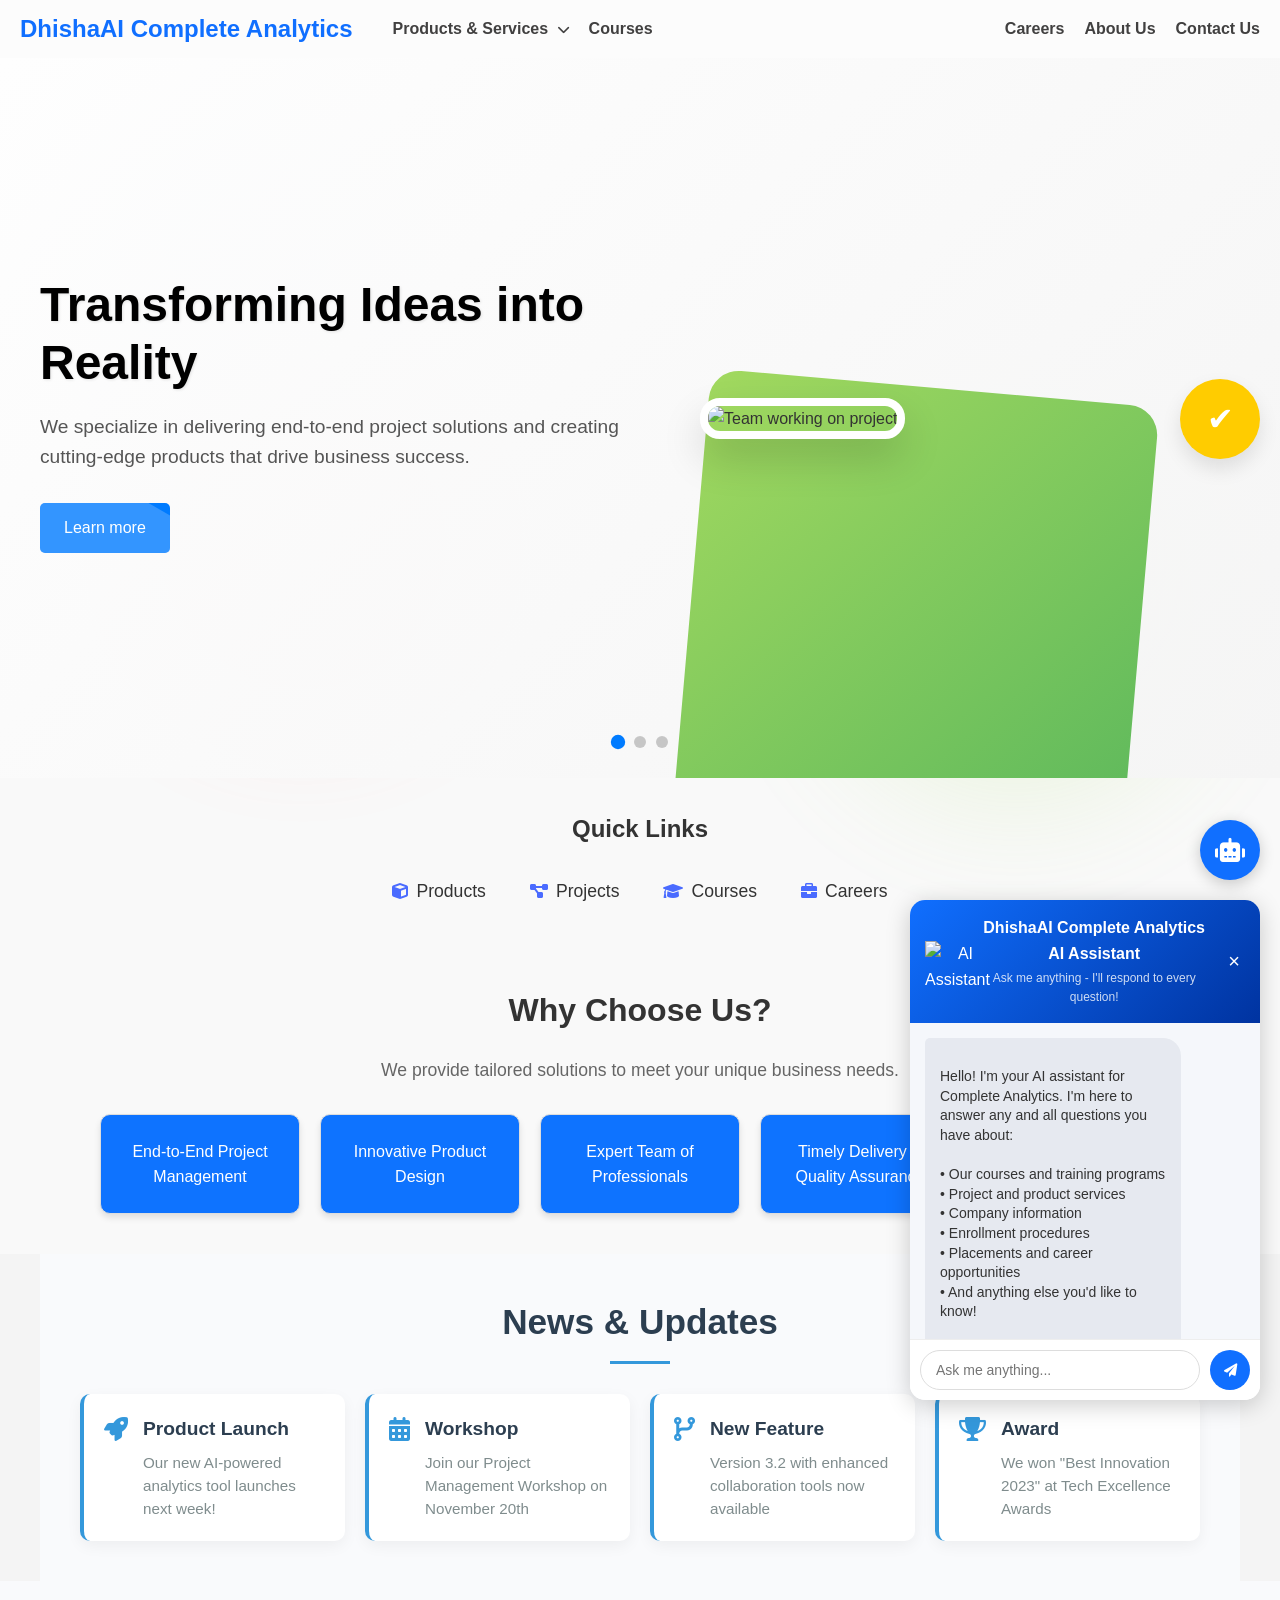
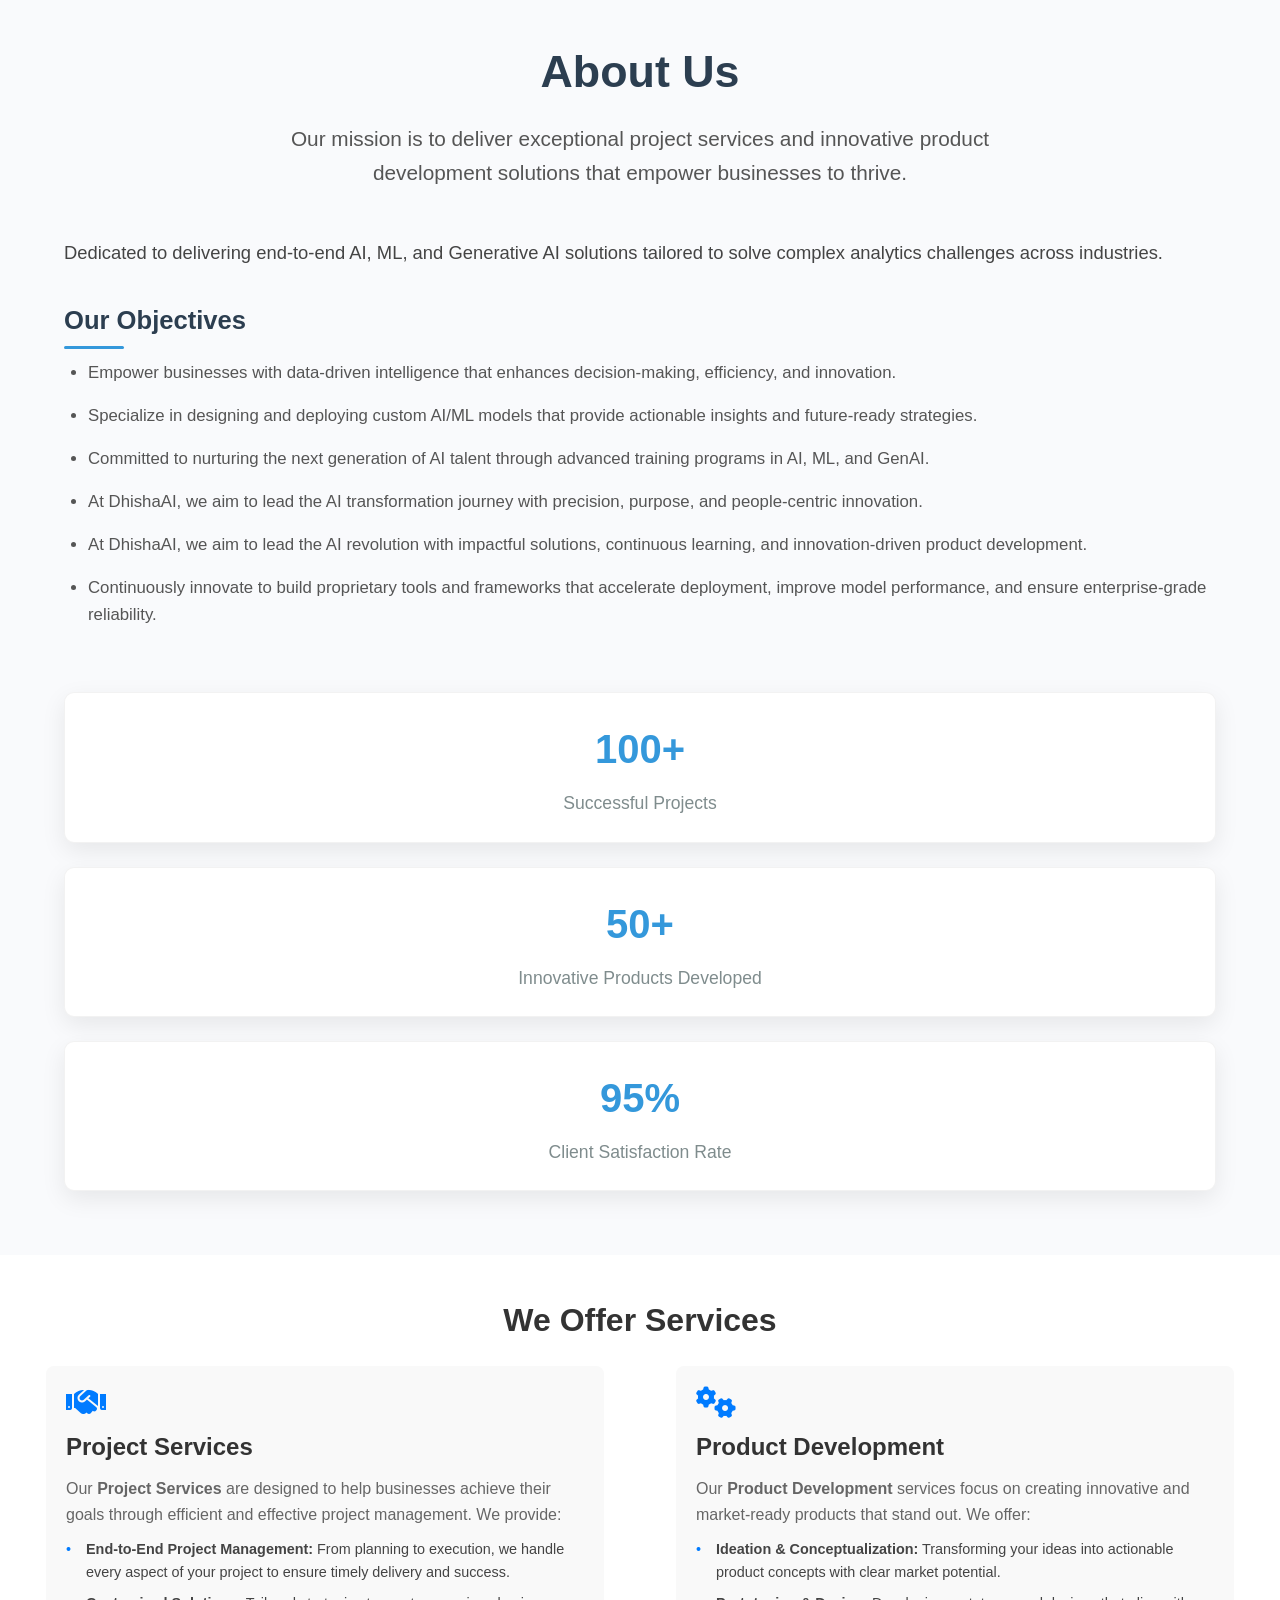
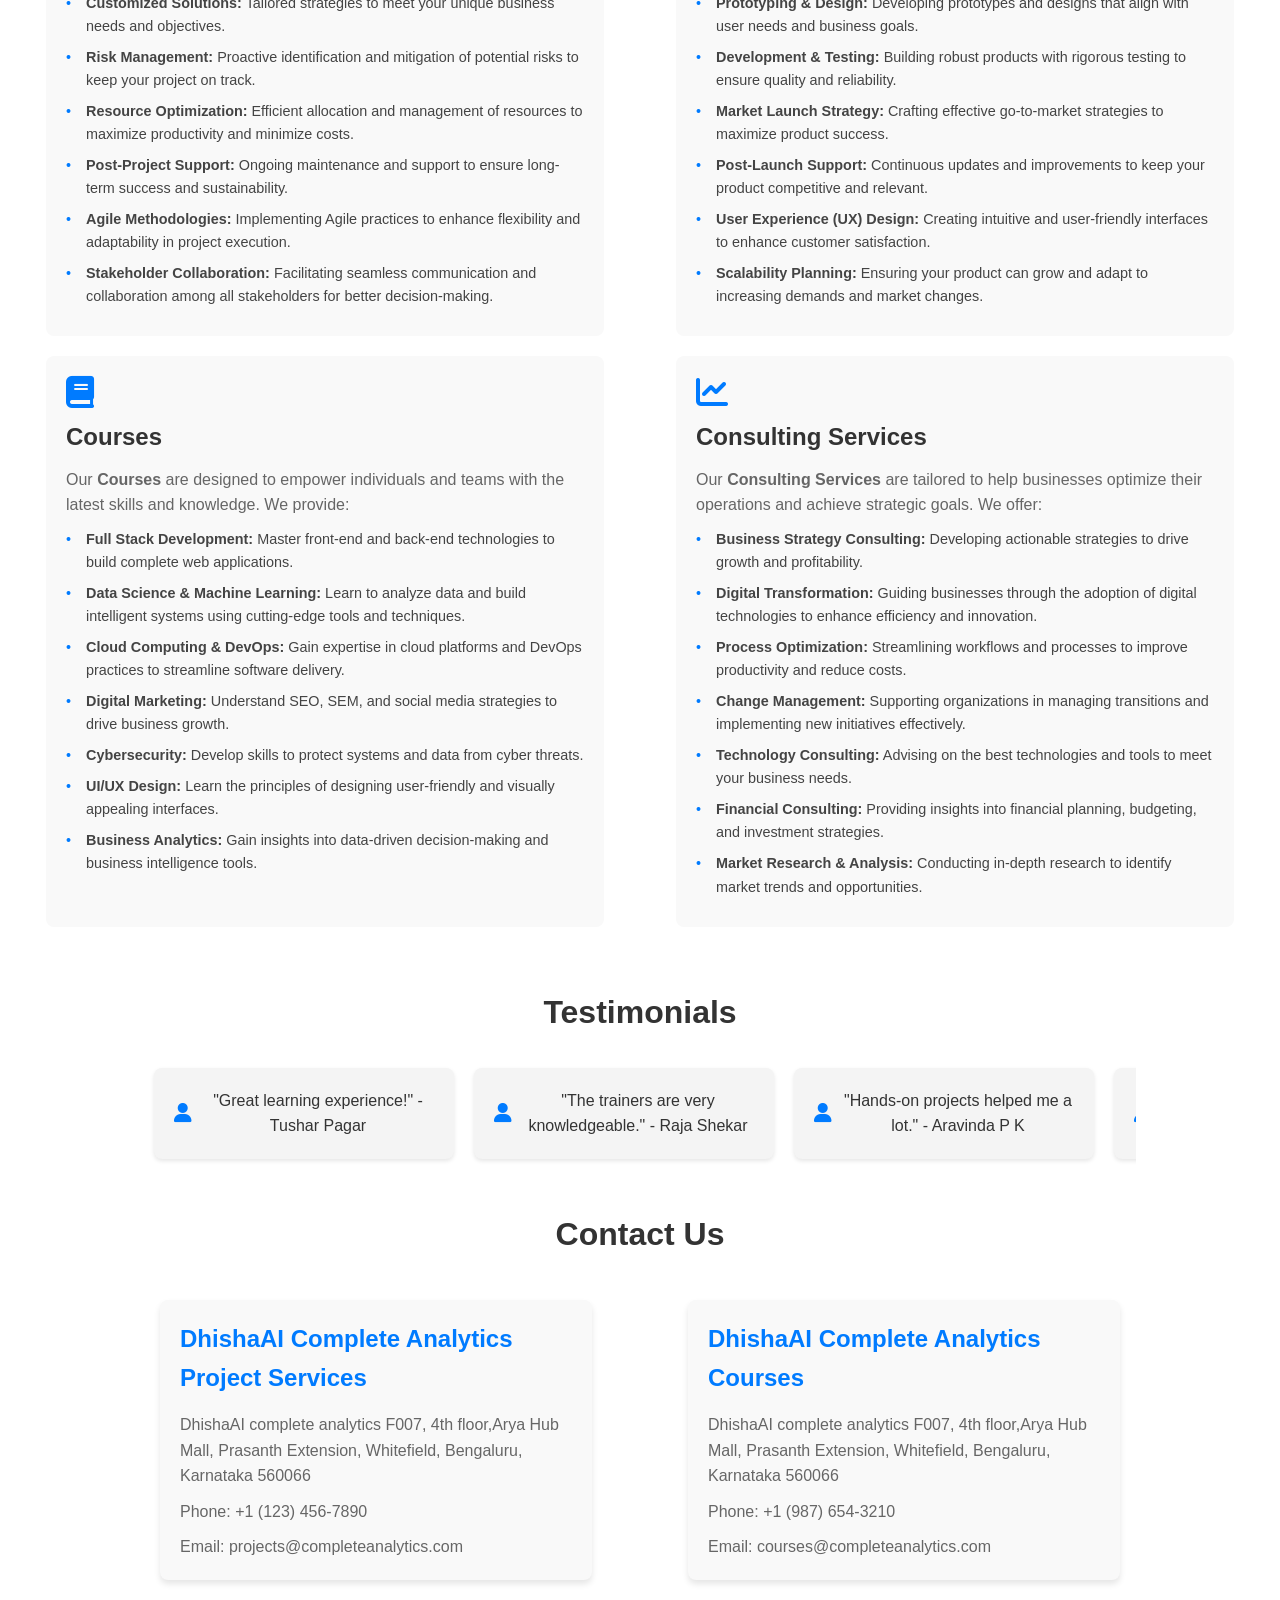
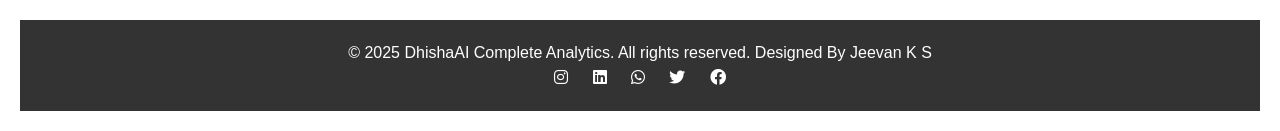
==== commit 61188a1a: "Update index.html" ====
--- a/index.html
+++ b/index.html
@@ -3,7 +3,7 @@
 <head>
     <meta charset="UTF-8">
     <meta name="viewport" content="width=device-width, initial-scale=1.0">
-    <title>Complete Analytics</title>
+    <title>DhishaAI Complete Analytics</title>
     <link rel="icon" type="image/x-icon" href="C:\Users\jeeva\OneDrive\Desktop\Freelance Project\images\1000004444-removebg-preview.png">
     <link rel="stylesheet" href="https://cdnjs.cloudflare.com/ajax/libs/font-awesome/6.0.0/css/all.min.css">
     <link rel="stylesheet" href="index.css">
@@ -18,29 +18,29 @@
 </head>
 <body>
     <header>
-        <div class="logo">DishaAI Complete Analytics</div>
-        <nav>
-            <ul id="menu">
-                <!-- Products & Services -->
-                <li>
-                    <div class="dropdown">
-                        <a href="#">Products & Services <i class="fas fa-chevron-down"></i></a>
-                        <div class="dropdown-content">
-                            <a href='services.html' target="_blank">Project Services</a>
-                            <a href='product.html' target="_blank">Product Services</a>
-                        </div>
+    <div class="logo">DhishaAI Complete Analytics</div>
+    <button id="menu-toggle" aria-label="Toggle Menu">&#9776;</button>
+    <nav>
+        <ul id="menu">
+            <!-- Products & Services -->
+            <li>
+                <div class="dropdown">
+                    <a href="#">Products & Services <i class="fas fa-chevron-down"></i></a>
+                    <div class="dropdown-content">
+                        <a href='services.html' target="_blank">Project Services</a>
+                        <a href='product.html' target="_blank">Product Services</a>
                     </div>
-                </li>
-                <!-- Courses -->
-                <li><a href='courses.html' target="_blank">Courses</a></li>
-                <!-- Push Careers, About Us, and Contact Us to the right -->
-                <li class="push-right"><a href='carrers.html' target="_blank">Careers</a></li>
-                <li><a href="#about">About Us</a></li>
-                <li><a href="#contact">Contact Us</a></li>
-            </ul>
-        </nav>
-        <button id="menu-toggle" aria-label="Toggle Menu">&#9776;</button>
-    </header>
+                </div>
+            </li>
+            <!-- Courses -->
+            <li><a href='courses.html' target="_blank">Courses</a></li>
+            <!-- Push Careers, About Us, and Contact Us to the right -->
+            <li class="push-right"><a href='carrers.html' target="_blank">Careers</a></li>
+            <li><a href="#about">About Us</a></li>
+            <li><a href="#contact">Contact Us</a></li>
+        </ul>
+    </nav>
+</header>
 
 <!-- Background Elements -->
 <div class="bg-circle circle-1"></div>
@@ -351,13 +351,13 @@
     <h2>Contact Us</h2>
     <div class="address-container">
         <div class="address">
-            <h3>DishaAI Complete Analytics Project Services</h3>
+            <h3>DhishaAI Complete Analytics Project Services</h3>
             <p>DhishaAI complete analytics F007, 4th floor,Arya Hub Mall, Prasanth Extension, Whitefield, Bengaluru, Karnataka 560066</p>
             <p>Phone: +1 (123) 456-7890</p>
             <p>Email: projects@completeanalytics.com</p>
         </div>
         <div class="address">
-            <h3>DishaAI Complete Analytics Courses</h3>
+            <h3>DhishaAI Complete Analytics Courses</h3>
             <p>DhishaAI complete analytics F007, 4th floor,Arya Hub Mall, Prasanth Extension, Whitefield, Bengaluru, Karnataka 560066</p>
             <p>Phone: +1 (987) 654-3210</p>
             <p>Email: courses@completeanalytics.com</p>
@@ -367,7 +367,7 @@
 
     <!-- Footer -->
     <footer>
-        <p>© 2025 Complete Analytics. All rights reserved. Designed By Jeevan K S</p>
+        <p>© 2025 DhishaAI Complete Analytics. All rights reserved. Designed By Jeevan K S</p>
         <div class="social-links">
             <a href="#"><i class="fab fa-instagram"></i></a>
             <a href="#"><i class="fab fa-linkedin"></i></a>
@@ -384,7 +384,7 @@
             <img src="https://cdn-icons-png.flaticon.com/512/4712/4712035.png" alt="AI Assistant">
         </div>
         <div class="chatbot-info">
-            <h3>Complete Analytics AI Assistant</h3>
+            <h3>DhishaAI Complete Analytics AI Assistant</h3>
             <p>Ask me anything - I'll respond to every question!</p>
         </div>
         <button id="close-chatbot">&times;</button>
--- a/index.css
+++ b/index.css
@@ -28,13 +28,13 @@
 header .logo {
     font-size: 24px;
     font-weight: bold;
-    margin-right: 20px; /* Add space between logo and nav items */
+    margin-right: 20px;
 }
 
 nav {
-    flex: 1; /* Allow nav to take up remaining space */
-    display: flex;
-    justify-content: space-between; /* Distribute space between items */
+    flex: 1;
+    display: flex;
+    justify-content: space-between;
     align-items: center;
 }
 
@@ -44,11 +44,11 @@
     align-items: center;
     margin: 0;
     padding: 0;
-    flex: 1; /* Allow ul to take up remaining space */
+    flex: 1;
 }
 
 nav ul li {
-    margin-left: 20px; /* Space between nav items */
+    margin-left: 20px;
 }
 
 nav ul li a {
@@ -62,7 +62,6 @@
     color: #007BFF;
 }
 
-/* Push Contact Us to the right */
 .push-right {
     margin-left: auto;
 }
@@ -80,7 +79,7 @@
     min-width: 200px;
     z-index: 1000;
     border-radius: 5px;
-    top: 100%; /* Position below the parent link */
+    top: 100%;
     left: 0;
 }
 
@@ -100,7 +99,6 @@
     display: block;
 }
 
-/* Dropdown Arrow */
 .dropdown i.fas.fa-chevron-down {
     margin-left: 5px;
     font-size: 0.8em;
@@ -113,19 +111,19 @@
 
 /* Hamburger Menu for Mobile */
 #menu-toggle {
-    display: none; /* Hidden by default */
+    display: none;
     font-size: 24px;
     background: none;
     border: none;
     color: #000000;
     cursor: pointer;
-    padding: 10px; /* Add padding for better touch area */
-    margin-left: auto; /* Push the button to the right */
+    padding: 10px;
+    margin-left: auto;
 }
 
 @media (max-width: 768px) {
     #menu-toggle {
-        display: block; /* Show the hamburger button in mobile view */
+        display: block;
     }
 
     nav ul {
@@ -133,7 +131,7 @@
         flex-direction: column;
         background-color: #ffffff;
         position: absolute;
-        top: 60px; /* Adjust based on header height */
+        top: 60px;
         right: 0;
         width: 100%;
         text-align: center;
@@ -158,7 +156,7 @@
     }
 
     .push-right {
-        margin-left: 0; /* Reset margin for mobile */
+        margin-left: 0;
     }
 }
 
@@ -304,17 +302,16 @@
 .slide-text {
     width: 50%;
     opacity: 0;
-    transform: translateX(-100px);
-    transition: all 0.8s cubic-bezier(0.25, 0.46, 0.45, 0.94) 0.5s; /* Delayed start */
+    transform: translateX(50px);
+    transition: all 0.8s cubic-bezier(0.68, -0.55, 0.265, 1.55) 0.3s;
 }
 
 .slide-image-container {
     position: relative;
     width: 45%;
-    height: 450px;
     opacity: 0;
-    transform: translateX(100px);
-    transition: all 0.8s cubic-bezier(0.25, 0.46, 0.45, 0.94) 0s; /* Starts immediately */
+    transform: translateY(50px) rotate(-5deg);
+    transition: all 0.8s cubic-bezier(0.68, -0.55, 0.265, 1.55);
 }
 
 .slide-container.active .slide-text {
@@ -324,7 +321,7 @@
 
 .slide-container.active .slide-image-container {
     opacity: 1;
-    transform: translateX(0);
+    transform: translateY(0) rotate(0deg);
 }
 
 .slide-container h1 {
@@ -376,7 +373,7 @@
 .slide-container.active .btn {
     transform: translateY(0);
     opacity: 1;
-    transition: all 0.5s ease 1s; /* Delayed after text appears */
+    transition: all 0.5s ease 0.8s;
 }
 
 .btn:hover {
@@ -413,297 +410,8 @@
     transform: scale(1.2);
 }
 
-/* Circular Image Styles - Fixed to ensure perfect circles */
-.slide-image-container {
-    display: flex;
-    justify-content: center;
-    align-items: center;
-}
-
-.slide-image-wrapper {
-    position: relative;
-    width: 400px;
-    height: 400px;
-}
-
+/* Image Styles */
 .slide-image {
-    border-radius: 50%;
-    width: 100%;
-    height: 100%;
-    object-fit: cover;
-    border: 8px solid white;
-    box-shadow: 0 20px 40px rgba(0,0,0,0.15);
-    position: relative;
-    z-index: 1;
-    aspect-ratio: 1/1;
-    transition: all 0.3s ease;
-}
-
-.decorative-shape {
-    position: absolute;
-    width: 450px;
-    height: 450px;
-    z-index: -1;
-    background: linear-gradient(135deg, #a2d95f 0%, #5cb85c 100%);
-    border-radius: 50%;
-    top: 50%;
-    left: 50%;
-    transform: translate(-50%, -50%) translate(-50px, -50px);
-    transition: all 0.8s ease;
-}
-
-.slide-container.active .decorative-shape {
-    transform: translate(-50%, -50%) translate(-30px, -30px);
-}
-
-.icon-checkmark {
-    position: absolute;
-    bottom: 20px;
-    right: 20px;
-    width: 80px;
-    height: 80px;
-    background-color: #ffcc00;
-    border-radius: 50%;
-    display: flex;
-    align-items: center;
-    justify-content: center;
-    z-index: 2;
-    box-shadow: 0 10px 20px rgba(0,0,0,0.1);
-    transform: scale(0);
-    transition: all 0.5s ease 0.5s;
-}
-
-.slide-container.active .icon-checkmark {
-    transform: scale(1) rotate(360deg);
-}
-
-.icon-checkmark::before {
-    content: "✔";
-    font-size: 2rem;
-    color: white;
-}
-
-/* Animation for image hover */
-.slide-image:hover {
-    transform: scale(1.05);
-    box-shadow: 0 25px 50px rgba(0,0,0,0.2);
-}
- /* Animation */
- @keyframes fadeIn {
-    from { opacity: 0; }
-    to { opacity: 1; }
-}
-
-/* Quick Links Section - Text Version */
-.quick-links-text {
-    padding: 2.0rem 0;
-    background-color: #f9f9f9;
-    text-align: center;
-}
-
-.quick-links-container {
-    max-width: 1200px;
-    margin: 0 auto;
-    padding: 0 20px;
-}
-
-.quick-links-list ul {
-    display: flex;
-    justify-content: center;
-    flex-wrap: wrap;
-    gap: 100px;
-    list-style: none;
-    padding: 0;
-    margin: 20px 0 0;
-}
-
-.quick-links-list li {
-    margin: 0;
-}
-
-.quick-links-list a {
-    display: flex;
-    align-items: center;
-    gap: 8px;
-    text-decoration: none;
-    color: #333;
-    font-weight: 500;
-    font-size: 1.5rem;
-    transition: color 0.3s ease;
-}
-
-.quick-links-list a:hover {
-    color: #4a6bff;
-}
-
-.quick-links-list i {
-    font-size: 1.1rem;
-    color: #4a6bff;
-}
-
-  
-  /* Hero Section Styles */
-  .hero {
-    position: relative;
-    height: 80vh;
-    display: flex;
-    align-items: center;
-    justify-content: center;
-    background-color: rgba(245, 245, 245, 0.9);
-    overflow: hidden;
-    z-index: 1;
-  }
-  
-  .hero::before {
-    content: '';
-    position: absolute;
-    top: 0;
-    left: 0;
-    width: 100%;
-    height: 100%;
-    background: linear-gradient(135deg, rgba(255,255,255,0.9) 0%, rgba(245,245,245,0.7) 100%);
-    z-index: -1;
-  }
-  
-  .hero-content {
-    width: 100%;
-    max-width: 1200px;
-    margin: 0 auto;
-    padding: 0 50px;
-    position: relative;
-    z-index: 2;
-  }
-  
-  .slide-container {
-    position: absolute;
-    top: 0;
-    left: 0;
-    width: 100%;
-    height: 100%;
-    opacity: 0;
-    transition: opacity 0.8s ease-in-out;
-    display: flex;
-    align-items: center;
-    justify-content: space-between;
-  }
-  
-  .slide-container.active {
-    opacity: 1;
-  }
-  
-  .slide-text {
-    width: 50%;
-    opacity: 0;
-    transform: translateX(50px);
-    transition: all 0.8s cubic-bezier(0.68, -0.55, 0.265, 1.55) 0.3s;
-  }
-  
-  .slide-image-container {
-    position: relative;
-    width: 45%;
-    opacity: 0;
-    transform: translateY(50px) rotate(-5deg);
-    transition: all 0.8s cubic-bezier(0.68, -0.55, 0.265, 1.55);
-  }
-  
-  .slide-container.active .slide-text {
-    opacity: 1;
-    transform: translateX(0);
-  }
-  
-  .slide-container.active .slide-image-container {
-    opacity: 1;
-    transform: translateY(0) rotate(0deg);
-  }
-  
-  .slide-container h1 {
-    font-size: 3rem;
-    color: #000;
-    margin-bottom: 20px;
-    line-height: 1.2;
-    text-shadow: 1px 1px 3px rgba(0,0,0,0.1);
-  }
-  
-  .slide-container p {
-    font-size: 1.2rem;
-    color: #555;
-    margin-bottom: 30px;
-    line-height: 1.6;
-  }
-  
-  .btn {
-    padding: 12px 24px;
-    background-color: #007bff;
-    color: #fff;
-    text-decoration: none;
-    border-radius: 5px;
-    font-size: 1rem;
-    display: inline-block;
-    transition: all 0.3s ease;
-    transform: translateY(10px);
-    opacity: 0;
-    position: relative;
-    overflow: hidden;
-  }
-  
-  .btn::after {
-    content: '';
-    position: absolute;
-    top: -50%;
-    left: -60%;
-    width: 200%;
-    height: 200%;
-    background: rgba(255,255,255,0.2);
-    transform: rotate(30deg);
-    transition: all 0.3s ease;
-  }
-  
-  .btn:hover::after {
-    left: 100%;
-  }
-  
-  .slide-container.active .btn {
-    transform: translateY(0);
-    opacity: 1;
-    transition: all 0.5s ease 0.8s;
-  }
-  
-  .btn:hover {
-    background-color: #0056b3;
-    transform: translateY(-2px);
-    box-shadow: 0 5px 15px rgba(0,0,0,0.1);
-  }
-  
-  .slider-nav {
-    position: absolute;
-    bottom: 30px;
-    left: 50%;
-    transform: translateX(-50%);
-    display: flex;
-    gap: 10px;
-    z-index: 3;
-  }
-  
-  .slider-dot {
-    width: 12px;
-    height: 12px;
-    border-radius: 50%;
-    background-color: rgba(0,0,0,0.2);
-    cursor: pointer;
-    transition: all 0.3s ease;
-  }
-  
-  .slider-dot:hover {
-    transform: scale(1.2);
-  }
-  
-  .slider-dot.active {
-    background-color: #007bff;
-    transform: scale(1.2);
-  }
-  
-  /* Image Styles */
-  .slide-image {
     border-radius: 20px;
     width: 400px;
     height: 400px;
@@ -713,9 +421,9 @@
     position: relative;
     z-index: 1;
     transform-style: preserve-3d;
-  }
-  
-  .decorative-shape {
+}
+
+.decorative-shape {
     position: absolute;
     width: 450px;
     height: 450px;
@@ -724,13 +432,13 @@
     border-radius: 30px;
     transform: rotate(10deg) translate(-20px, -20px);
     transition: all 0.8s ease;
-  }
-  
-  .slide-container.active .decorative-shape {
+}
+
+.slide-container.active .decorative-shape {
     transform: rotate(5deg) translate(-10px, -10px);
-  }
-  
-  .icon-checkmark {
+}
+
+.icon-checkmark {
     position: absolute;
     bottom: -20px;
     right: -20px;
@@ -745,23 +453,104 @@
     box-shadow: 0 10px 20px rgba(0,0,0,0.1);
     transform: scale(0);
     transition: all 0.5s ease 0.5s;
-  }
-  
-  .slide-container.active .icon-checkmark {
+}
+
+.slide-container.active .icon-checkmark {
     transform: scale(1) rotate(360deg);
-  }
-  
-  .icon-checkmark::before {
+}
+
+.icon-checkmark::before {
     content: "✔";
     font-size: 2rem;
     color: white;
-  }
-  
-  /* Animation for image hover */
-  .slide-image:hover {
+}
+
+/* Animation for image hover */
+.slide-image:hover {
     transform: translateY(-5px) rotate(1deg);
     box-shadow: 0 25px 50px rgba(0,0,0,0.2);
-  }
+}
+
+/* Animation */
+@keyframes fadeIn {
+    from { opacity: 0; }
+    to { opacity: 1; }
+}
+
+/* Quick Links Section - Text Version */
+.quick-links-text {
+    padding: 2rem 0;
+    background-color: #f9f9f9;
+    text-align: center;
+}
+
+.quick-links-container {
+    max-width: 1200px;
+    margin: 0 auto;
+    padding: 0 20px;
+}
+
+.quick-links-list ul {
+    display: flex;
+    justify-content: center;
+    flex-wrap: wrap;
+    gap: 20px; /* Reduced from 100px to 20px */
+    list-style: none;
+    padding: 0;
+    margin: 20px 0 0;
+}
+
+.quick-links-list li {
+    margin: 0;
+    flex: 0 0 auto;
+}
+
+.quick-links-list a {
+    display: flex;
+    align-items: center;
+    gap: 8px;
+    text-decoration: none;
+    color: #333;
+    font-weight: 500;
+    font-size: 1.1rem; /* Slightly reduced */
+    transition: color 0.3s ease;
+    padding: 8px 12px;
+    border-radius: 4px;
+}
+
+.quick-links-list a:hover {
+    color: #4a6bff;
+    background-color: rgba(74, 107, 255, 0.1);
+}
+
+.quick-links-list i {
+    font-size: 1rem;
+    color: #4a6bff;
+}
+
+/* Mobile adjustments */
+@media (max-width: 768px) {
+    .quick-links-list ul {
+        flex-direction: column;
+        gap: 10px; /* Smaller gap for mobile */
+        align-items: center;
+    }
+    
+    .quick-links-list a {
+        width: 100%;
+        max-width: 250px;
+        justify-content: center;
+        padding: 10px;
+        font-size: 1rem;
+    }
+}
+
+@media (max-width: 480px) {
+    .quick-links-list a {
+        font-size: 0.9rem;
+        padding: 8px;
+    }
+}
 
 /* Highlights Section Styling */
 .highlights {
@@ -794,8 +583,8 @@
     border: 1px solid #ddd;
     border-radius: 10px;
     padding: 10px;
-    width: 200px; /* Fixed width for small cards */
-    height: 100px; /* Fixed height for small cards */
+    width: 200px;
+    height: 100px;
     display: flex;
     align-items: center;
     justify-content: center;
@@ -807,33 +596,8 @@
 }
 
 .card:hover {
-    transform: translateY(-10px); /* Lift the card on hover */
+    transform: translateY(-10px);
     box-shadow: 0 8px 12px rgba(0, 0, 0, 0.2);
-}
-
-/* Responsive Design */
-@media (max-width: 768px) {
-    .card {
-        width: 120px; /* Smaller cards for mobile */
-        height: 120px;
-        font-size: 0.9rem;
-    }
-
-    .highlights h2 {
-        font-size: 1.5rem;
-    }
-
-    .highlights p {
-        font-size: 1rem;
-    }
-}
-
-@media (max-width: 480px) {
-    .card {
-        width: 100px; /* Even smaller cards for very small screens */
-        height: 100px;
-        font-size: 0.8rem;
-    }
 }
 
 /* News/Updates Section Styles */
@@ -905,17 +669,7 @@
     font-size: 0.95rem;
 }
 
-@media (max-width: 768px) {
-    .news-container {
-        grid-template-columns: 1fr;
-    }
-    
-    .news h2 {
-        font-size: 1.8rem;
-    }
-}
-
-/* Base Styles */
+/* About Section */
 .about {
     padding: 4rem 0;
     background-color: #f9fafc;
@@ -947,7 +701,7 @@
     line-height: 1.6;
     opacity: 0;
     padding: 0 1rem;
-    font-weight: 500; /* Added semi-bold weight */
+    font-weight: 500;
 }
 
 .about-content {
@@ -959,17 +713,17 @@
 
 .about-text {
     flex: 1;
-    min-width: 0; /* Fix for flexbox overflow */
+    min-width: 0;
     opacity: 0;
     transform: translateX(-20px);
 }
 
-.dedicated { /* Added new class for the dedicated paragraph */
+.dedicated {
     font-size: clamp(1rem, 2vw, 1.15rem);
     line-height: 1.7;
     color: #444;
     margin-bottom: 2rem;
-    font-weight: 500; /* Added semi-bold weight */
+    font-weight: 500;
 }
 
 .objectives h3 {
@@ -1009,7 +763,7 @@
     display: flex;
     flex-direction: column;
     gap: 1.5rem;
-    min-width: 0; /* Fix for flexbox overflow */
+    min-width: 0;
     width: 100%;
     opacity: 0;
     transform: translateX(20px);
@@ -1108,92 +862,6 @@
     }
 }
 
-/* Responsive Design */
-@media (max-width: 1024px) {
-    .about-content {
-        gap: 2rem;
-    }
-    
-    .metrics {
-        gap: 1.2rem;
-    }
-}
-
-@media (max-width: 768px) {
-    .about {
-        padding: 3rem 0;
-    }
-    
-    .about-content {
-        flex-direction: column;
-        gap: 2.5rem;
-    }
-    
-    .metrics {
-        flex-direction: row;
-        flex-wrap: wrap;
-        justify-content: center;
-        gap: 1rem;
-    }
-    
-    .metric-box {
-        flex: 1 1 calc(50% - 1rem);
-        min-width: 10rem;
-        padding: 1.2rem;
-    }
-    
-    .about-text, .metrics {
-        transform: none !important;
-        opacity: 1;
-    }
-    
-    .animate-slide-left, 
-    .animate-slide-right {
-        animation: none;
-    }
-}
-
-@media (max-width: 480px) {
-    .container {
-        padding: 0 1rem;
-    }
-    
-    .mission {
-        margin-bottom: 2rem;
-        padding: 0;
-    }
-    
-    .metrics {
-        flex-direction: column;
-        gap: 1rem;
-    }
-    
-    .metric-box {
-        width: 100%;
-        flex: 1 1 auto;
-    }
-    
-    .objectives ul {
-        padding-left: 1.2rem;
-    }
-    
-    .objectives li {
-        margin-bottom: 0.8rem;
-    }
-}
-
-/* Reduced motion preference */
-@media (prefers-reduced-motion: reduce) {
-    .animate-fade-in,
-    .animate-slide-left,
-    .animate-slide-right,
-    .animate-list-item {
-        animation: fadeIn 0.5s ease-out forwards !important;
-        transform: none !important;
-    }
-}
-
-
 /* Courses */
 .courses {
     padding: 20px;
@@ -1257,12 +925,6 @@
     background-color: #0056b3;
 }
 
-@media (max-width: 768px) {
-    .course {
-        width: 100%;
-    }
-}
-
 /* Batches */
 .batches {
     padding: 20px;
@@ -1322,12 +984,6 @@
     background-color: #0056b3;
 }
 
-@media (max-width: 768px) {
-    .batch {
-        width: 100%;
-    }
-}
-
 /* Testimonials */
 .testimonials {
     padding: 20px;
@@ -1374,16 +1030,6 @@
 
 .testimonial:hover {
     transform: scale(1.05);
-}
-
-@media (max-width: 768px) {
-    .testimonial-slider {
-        width: 100%;
-    }
-
-    .testimonial {
-        width: 90%;
-    }
 }
 
 /* Placements */
@@ -1452,12 +1098,6 @@
     }
 }
 
-@media (max-width: 768px) {
-    .slide {
-        width: 150px;
-    }
-}
-
 /* Contact Us Section */
 .contact {
     padding: 40px 20px;
@@ -1468,24 +1108,24 @@
 
 .contact h2 {
     font-size: 2rem;
-    margin-bottom: 40px; /* Added more space below the heading */
+    margin-bottom: 40px;
     color: #333;
 }
 
 .address-container {
     display: flex;
-    justify-content: space-between; /* Space between left and right addresses */
-    align-items: center; /* Vertically center the addresses */
-    max-width: 1000px; /* Limit the width for better spacing */
-    margin: 0 auto; /* Center the container horizontally */
-    padding: 0 20px; /* Add padding for smaller screens */
+    justify-content: space-between;
+    align-items: center;
+    max-width: 1000px;
+    margin: 0 auto;
+    padding: 0 20px;
 }
 
 .address {
     background-color: #f9f9f9;
     padding: 20px;
     border-radius: 8px;
-    width: 45%; /* Each address takes 45% of the container width */
+    width: 45%;
     text-align: left;
     box-shadow: 0 4px 6px rgba(0, 0, 0, 0.1);
     transition: transform 0.3s ease, box-shadow 0.3s ease;
@@ -1511,18 +1151,6 @@
 
 .address p:last-child {
     margin-bottom: 0;
-}
-
-/* Responsive Design */
-@media (max-width: 768px) {
-    .address-container {
-        flex-direction: column; /* Stack addresses vertically on smaller screens */
-        gap: 20px; /* Add space between stacked addresses */
-    }
-
-    .address {
-        width: 100%; /* Full width for stacked addresses */
-    }
 }
 
 /* Footer */
@@ -1545,14 +1173,8 @@
     color: #007BFF;
 }
 
-@media (max-width: 768px) {
-    .social-links {
-        flex-direction: column;
-    }
-}
-
- /* Chatbot Styles */
- #chatbot-container {
+/* Chatbot Styles */
+#chatbot-container {
     position: fixed;
     bottom: -500px;
     right: 20px;
@@ -1855,30 +1477,6 @@
     background-color: #e84118;
 }
 
-/* Responsive Design */
-@media (max-width: 480px) {
-    #chatbot-container {
-        width: 100%;
-        height: 100%;
-        bottom: -100%;
-        right: 0;
-        border-radius: 0;
-    }
-    
-    #chatbot-container.active {
-        bottom: 0;
-    }
-    
-    #chatbot-toggle-btn {
-        bottom: 15px;
-        right: 15px;
-        width: 50px;
-        height: 50px;
-        font-size: 20px;
-    }
-}
-
-
 /* Course Card */
 .course-card {
     background-color: white;
@@ -1986,29 +1584,75 @@
     background-color: #0a5bd8;
 }
 
-/* Responsive Design */
-@media (max-width: 480px) {
+
+/* Chatbot Mobile Adjustments */
+@media (max-width: 768px) {
     #chatbot-container {
-        width: 100%;
-        height: 100%;
-        bottom: -100%;
-        right: 0;
-        border-radius: 0;
-    }
-    
-    #chatbot-container.active {
-        bottom: 0;
+        width: 90%;
+        max-width: 350px;
+        right: 5%;
+        border-radius: 15px;
+        height: 70vh;
+        max-height: 500px;
     }
     
     #chatbot-toggle-btn {
-        bottom: 15px;
-        right: 15px;
         width: 50px;
         height: 50px;
         font-size: 20px;
-    }
-}
-
+        bottom: 15px;
+        right: 15px;
+    }
+    
+    .chatbot-info h3 {
+        font-size: 14px;
+    }
+    
+    .chatbot-info p {
+        font-size: 10px;
+    }
+    
+    .message-content {
+        font-size: 13px;
+        padding: 8px 12px;
+    }
+    
+    #chatbot-input-field {
+        padding: 8px 12px;
+        font-size: 13px;
+    }
+    
+    #chatbot-send-btn {
+        width: 36px;
+        height: 36px;
+    }
+}
+
+@media (max-width: 480px) {
+    #chatbot-container {
+        width: 95%;
+        right: 2.5%;
+        height: 65vh;
+    }
+    
+    .chatbot-avatar {
+        width: 32px;
+        height: 32px;
+    }
+    
+    .message-content {
+        max-width: 90%;
+    }
+    
+    .quick-question-btn {
+        font-size: 12px;
+        padding: 6px 10px;
+    }
+    
+    .end-chat-btn {
+        font-size: 12px;
+    }
+}
 
 /* Talk to a Learning Consultant Button */
 button[onclick*="tel:"] {
@@ -2016,7 +1660,7 @@
     font-size: 16px;
     font-weight: bold;
     color: #fff;
-    background-color: #28a745; /* Green color for distinction */
+    background-color: #28a745;
     border: none;
     border-radius: 5px;
     cursor: pointer;
@@ -2024,62 +1668,12 @@
 }
 
 button[onclick*="tel:"]:hover {
-    background-color: #218838; /* Darker green on hover */
+    background-color: #218838;
     transform: translateY(-2px);
 }
 
 button[onclick*="tel:"]:active {
     transform: translateY(0);
-}
-
-/* Responsive Design */
-@media (max-width: 768px) {
-    .register-button,
-    button[onclick*="tel:"] {
-        width: 100%;
-        margin-bottom: 10px; /* Stack buttons vertically on small screens */
-        text-align: center;
-    }
-}
-
-/* Footer Styling */
-footer {
-    background-color: #333;
-    color: #fff;
-    text-align: center;
-    padding: 20px;
-    font-size: 0.9rem;
-}
-
-.social-links {
-    margin-top: 10px;
-}
-
-.social-links a {
-    color: #fff;
-    margin: 0 10px;
-    font-size: 1.2rem;
-    transition: color 0.3s ease;
-}
-
-.social-links a:hover {
-    color: #0073b1; /* LinkedIn Blue */
-}
-
-.social-links a:hover .fa-instagram {
-    color: #e4405f; /* Instagram Pink */
-}
-
-.social-links a:hover .fa-whatsapp {
-    color: #25d366; /* WhatsApp Green */
-}
-
-.social-links a:hover .fa-twitter {
-    color: #1da1f2; /* Twitter Blue */
-}
-
-.social-links a:hover .fa-facebook {
-    color: #1877f2; /* Facebook Blue */
 }
 
 /* We Offer Services Section */
@@ -2156,9 +1750,266 @@
     left: 0;
 }
 
+/* Mobile Responsive Adjustments */
 @media (max-width: 768px) {
+    /* Hero Section - Sequential Appearance (no animations) */
+    .hero {
+        height: auto;
+        min-height: 100vh;
+        padding: 60px 20px 40px;
+        animation: none !important;
+    }
+
+    .slide-container {
+        flex-direction: column;
+        position: relative;
+        height: auto;
+        padding-bottom: 60px;
+        opacity: 1 !important;
+        animation: none !important;
+    }
+
+    .slide-text {
+        width: 100%;
+        padding: 0;
+        margin-bottom: 30px;
+        order: 1;
+        text-align: center;
+        opacity: 1 !important;
+        transform: none !important;
+        animation: none !important;
+    }
+
+    .slide-image-container {
+        width: 100%;
+        height: auto;
+        margin-bottom: 30px;
+        order: 2;
+        display: flex;
+        justify-content: center;
+        opacity: 1 !important;
+        transform: none !important;
+        animation: none !important;
+    }
+
+    .slide-image-wrapper {
+        width: 100%;
+        max-width: 300px;
+        margin: 0 auto;
+    }
+
+    .slide-image {
+        width: 100%;
+        height: auto;
+        max-height: 300px;
+        transform: none !important;
+    }
+
+    .slide-container h1 {
+        font-size: 1.8rem;
+        animation: none !important;
+    }
+
+    .slide-container p {
+        font-size: 1rem;
+        animation: none !important;
+    }
+
+    .btn {
+        display: block;
+        margin: 20px auto 0;
+        width: fit-content;
+        opacity: 1 !important;
+        transform: none !important;
+        animation: none !important;
+    }
+
+    /* Remove all decorative animations for mobile */
+    .bg-circle,
+    .particle,
+    .decorative-shape,
+    .icon-checkmark,
+    .slider-dot::before {
+        display: none !important;
+        animation: none !important;
+    }
+
+    /* Disable hover effects on mobile */
+    .card:hover,
+    .service-item:hover,
+    .testimonial:hover,
+    .address:hover,
+    .course:hover,
+    .batch:hover,
+    .placement-stats:hover,
+    .slide:hover {
+        transform: none !important;
+        box-shadow: none !important;
+    }
+
+    /* Chatbot adjustments */
+    #chatbot-container {
+        width: 100%;
+        right: 0;
+        border-radius: 0;
+    }
+
+    /* Header adjustments */
+    header {
+        flex-direction: column;
+        padding: 10px;
+    }
+    
+    .logo {
+        margin-bottom: 10px;
+    }
+    
+    nav {
+        width: 100%;
+    }
+    
+    #menu-toggle {
+        position: absolute;
+        top: 15px;
+        right: 15px;
+    }
+
+    /* Quick Links */
+    .quick-links-list ul {
+        gap: 20px;
+        flex-direction: column;
+    }
+    
+    .quick-links-list a {
+        font-size: 1.2rem;
+    }
+    
+    /* Highlights */
+    .highlight-cards {
+        flex-direction: column;
+        align-items: center;
+    }
+    
+    .card {
+        width: 80%;
+    }
+    
+    /* About Section */
+    .about-content {
+        flex-direction: column;
+    }
+    
+    .metrics {
+        flex-direction: row;
+        flex-wrap: wrap;
+        justify-content: center;
+    }
+    
+    .metric-box {
+        width: 45%;
+        margin: 5px;
+    }
+    
+    /* Services */
+    .services-container {
+        flex-direction: column;
+    }
+    
     .service-item {
         width: 100%;
     }
-}
-
+    
+    /* Testimonials */
+    .testimonial {
+        width: 90%;
+    }
+    
+    /* Contact */
+    .address-container {
+        flex-direction: column;
+    }
+    
+    .address {
+        width: 100%;
+        margin-bottom: 20px;
+    }
+    
+    /* Footer adjustments */
+    .social-links {
+        flex-direction: column;
+    }
+
+    /* Reduced motion preference */
+    @media (prefers-reduced-motion: reduce) {
+        * {
+            animation: none !important;
+            transition: none !important;
+        }
+    }
+}
+
+/* Smaller mobile devices */
+@media (max-width: 480px) {
+    .slide-container h1 {
+        font-size: 1.5rem;
+    }
+
+    .slide-image-wrapper {
+        max-width: 250px;
+    }
+
+    /* Make sure elements appear in proper order without animations */
+    .slide-container > * {
+        animation: none !important;
+        opacity: 1 !important;
+        transform: none !important;
+        transition: none !important;
+    }
+
+    /* Quick links adjustments */
+    .quick-links-list ul {
+        gap: 15px;
+    }
+
+    .quick-links-list a {
+        font-size: 1rem;
+    }
+
+    /* Courses */
+    .course, .batch {
+        width: 100%;
+    }
+    
+    /* Testimonials */
+    .testimonial-slider {
+        width: 100%;
+    }
+    
+    /* Placements */
+    .placement-stats {
+        width: 100%;
+    }
+    
+    .slide {
+        width: 150px;
+    }
+    
+    /* Services */
+    .service-item {
+        padding: 15px;
+    }
+    
+    .service-icon {
+        font-size: 1.5rem;
+    }
+    
+    .service-item h3 {
+        font-size: 1.2rem;
+    }
+}
+
+/* Basic fade-in animation for mobile */
+@keyframes fadeIn {
+    from { opacity: 0; }
+    to { opacity: 1; }
+}
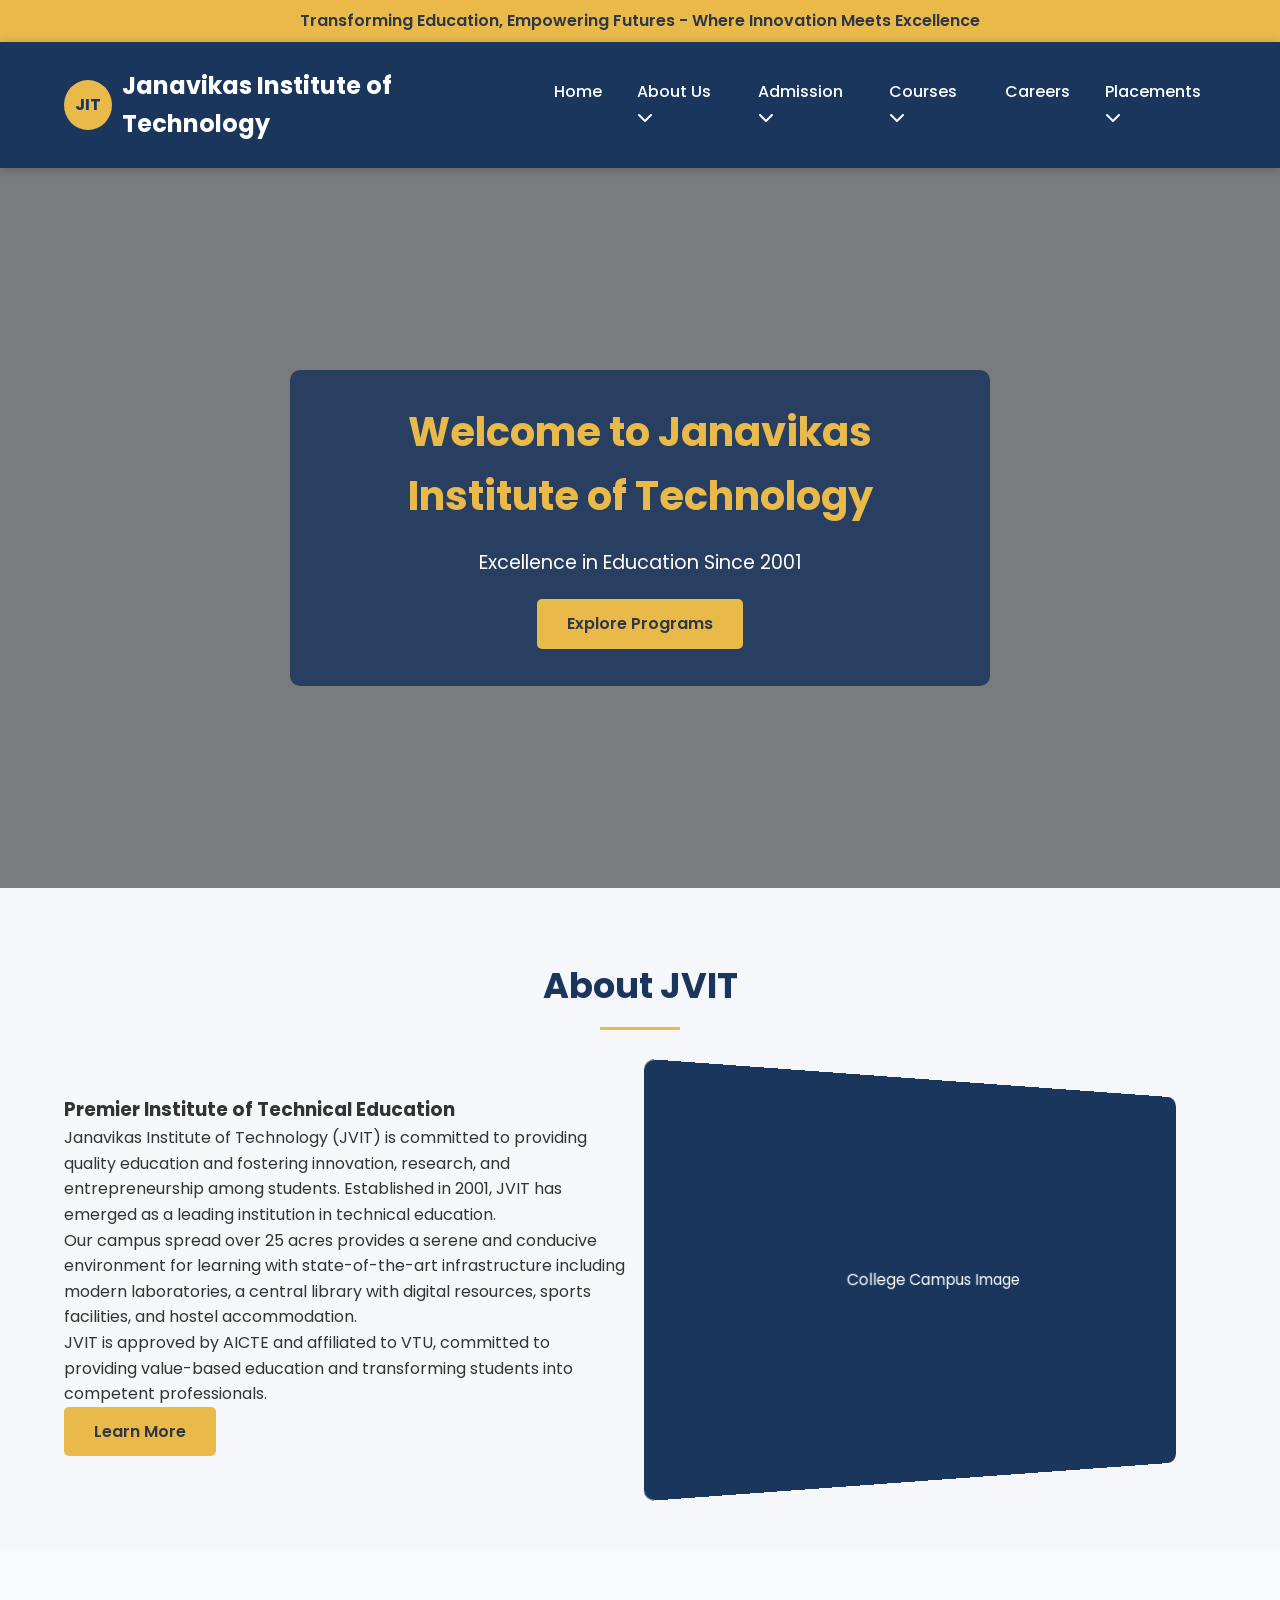
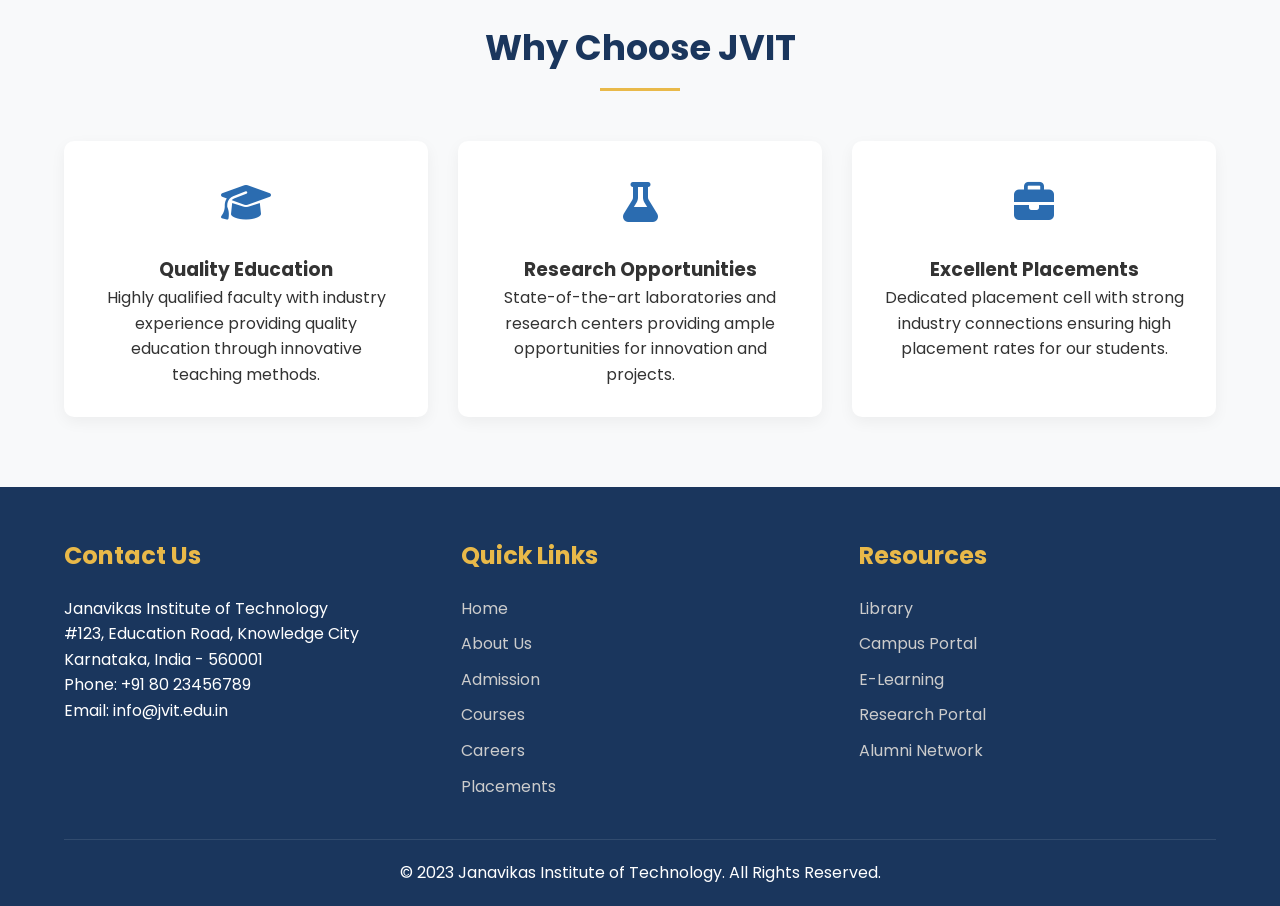
==== commit ce79fd98: "Add files via upload" ====
--- a/index.html
+++ b/index.html
@@ -3,449 +3,870 @@
 <head>
     <meta charset="UTF-8">
     <meta name="viewport" content="width=device-width, initial-scale=1.0">
-    <title>DhishaAI Complete Analytics</title>
-    <link rel="icon" type="image/x-icon" href="C:\Users\jeeva\OneDrive\Desktop\Freelance Project\images\1000004444-removebg-preview.png">
-    <link rel="stylesheet" href="https://cdnjs.cloudflare.com/ajax/libs/font-awesome/6.0.0/css/all.min.css">
-    <link rel="stylesheet" href="index.css">
-    <!-- Google Analytics 4 Tracking Code -->
-    <script async src="https://www.googletagmanager.com/gtag/js?id=G-XXXXXXXXXX"></script>
-    <script>
-        window.dataLayer = window.dataLayer || [];
-        function gtag(){dataLayer.push(arguments);}
-        gtag('js', new Date());
-        gtag('config', 'G-XXXXXXXXXX');
-    </script>
+    <title>Janavikas Institute of Technology</title>
+    <link rel="stylesheet" href="https://cdnjs.cloudflare.com/ajax/libs/font-awesome/6.4.0/css/all.min.css">
+    <link href="https://fonts.googleapis.com/css2?family=Poppins:wght@300;400;500;600;700&display=swap" rel="stylesheet">
+    <style>
+        /* Reset and Base Styles */
+        * {
+            margin: 0;
+            padding: 0;
+            box-sizing: border-box;
+            font-family: 'Poppins', sans-serif;
+        }
+        
+        :root {
+            --primary: #1a365d;
+            --secondary: #e9b949;
+            --accent: #2b6cb0;
+            --light: #f8f9fa;
+            --dark: #2d3748;
+        }
+        
+        body {
+            line-height: 1.6;
+            color: #333;
+            background-color: #f5f7fa;
+            overflow-x: hidden;
+        }
+        
+        /* Header Styles */
+        header {
+            background-color: var(--primary);
+            color: white;
+            padding: 10px 0;
+            position: sticky;
+            top: 0;
+            z-index: 1000;
+            box-shadow: 0 2px 10px rgba(0, 0, 0, 0.2);
+        }
+        
+        .motivation-message {
+            text-align: center;
+            padding: 8px;
+            background-color: var(--secondary);
+            color: var(--dark);
+            font-weight: 600;
+            font-size: 16px;
+            animation: pulse 2s infinite;
+        }
+        
+        @keyframes pulse {
+            0% { background-color: var(--secondary); }
+            50% { background-color: #f8d76c; }
+            100% { background-color: var(--secondary); }
+        }
+        
+        .container {
+            width: 90%;
+            max-width: 1200px;
+            margin: 0 auto;
+        }
+        
+        .nav-container {
+            display: flex;
+            justify-content: space-between;
+            align-items: center;
+            padding: 15px 0;
+        }
+        
+        .logo {
+            display: flex;
+            align-items: center;
+            cursor: pointer;
+        }
+        
+        .logo h1 {
+            font-size: 24px;
+            margin-left: 10px;
+        }
+        
+        .logo-img {
+            width: 50px;
+            height: 50px;
+            background-color: var(--secondary);
+            border-radius: 50%;
+            display: flex;
+            align-items: center;
+            justify-content: center;
+            font-weight: bold;
+            color: var(--primary);
+            transition: transform 0.3s;
+        }
+        
+        .logo:hover .logo-img {
+            transform: rotate(360deg);
+        }
+        
+        /* Navigation */
+        nav ul {
+            display: flex;
+            list-style: none;
+        }
+        
+        nav ul li {
+            position: relative;
+            margin-left: 25px;
+        }
+        
+        nav ul li a {
+            color: white;
+            text-decoration: none;
+            font-weight: 500;
+            padding: 10px 5px;
+            display: block;
+            transition: color 0.3s;
+            position: relative;
+        }
+        
+        nav ul li a::after {
+            content: '';
+            position: absolute;
+            bottom: 0;
+            left: 0;
+            width: 0;
+            height: 2px;
+            background-color: var(--secondary);
+            transition: width 0.3s ease;
+        }
+        
+        nav ul li a:hover::after {
+            width: 100%;
+        }
+        
+        nav ul li a:hover {
+            color: var(--secondary);
+        }
+        
+        .dropdown-content {
+            display: block;
+            opacity: 0;
+            visibility: hidden;
+            position: absolute;
+            background-color: white;
+            min-width: 220px;
+            box-shadow: 0 8px 16px rgba(0, 0, 0, 0.1);
+            z-index: 1;
+            border-top: 3px solid var(--secondary);
+            transform: translateY(10px);
+            transition: all 0.3s ease;
+        }
+        
+        .dropdown-content a {
+            color: var(--dark);
+            padding: 12px 16px;
+            text-decoration: none;
+            display: block;
+            border-bottom: 1px solid #eee;
+            transition: all 0.2s;
+        }
+        
+        .dropdown-content a:hover {
+            background-color: #f1f1f1;
+            color: var(--primary);
+            padding-left: 20px;
+        }
+        
+        nav ul li:hover .dropdown-content {
+            opacity: 1;
+            visibility: visible;
+            transform: translateY(0);
+        }
+        
+        .mobile-menu-btn {
+            display: none;
+            font-size: 24px;
+            background: none;
+            border: none;
+            color: white;
+            cursor: pointer;
+            transition: transform 0.3s;
+        }
+        
+        .mobile-menu-btn:hover {
+            transform: scale(1.1);
+        }
+        
+        /* Hero Section */
+        .hero {
+            position: relative;
+            height: 80vh;
+            overflow: hidden;
+        }
+        
+        .slide {
+            position: absolute;
+            top: 0;
+            left: 0;
+            width: 100%;
+            height: 100%;
+            opacity: 0;
+            transition: opacity 1s ease;
+            background-size: cover;
+            background-position: center;
+            display: flex;
+            align-items: center;
+            justify-content: center;
+            animation: zoom 20s infinite;
+        }
+        
+        @keyframes zoom {
+            0% { transform: scale(1); }
+            50% { transform: scale(1.1); }
+            100% { transform: scale(1); }
+        }
+        
+        .slide.active {
+            opacity: 1;
+        }
+        
+        .slide-content {
+            text-align: center;
+            color: white;
+            background-color: rgba(26, 54, 93, 0.85);
+            padding: 30px;
+            border-radius: 10px;
+            max-width: 700px;
+            transform: translateY(50px);
+            opacity: 0;
+            transition: all 1s ease;
+        }
+        
+        .slide.active .slide-content {
+            transform: translateY(0);
+            opacity: 1;
+        }
+        
+        .slide-content h2 {
+            font-size: 2.5rem;
+            margin-bottom: 20px;
+            color: var(--secondary);
+        }
+        
+        .slide-content p {
+            font-size: 1.2rem;
+            margin-bottom: 20px;
+        }
+        
+        .btn {
+            display: inline-block;
+            background-color: var(--secondary);
+            color: var(--dark);
+            padding: 12px 30px;
+            border-radius: 5px;
+            text-decoration: none;
+            font-weight: 600;
+            transition: all 0.3s;
+            position: relative;
+            overflow: hidden;
+        }
+        
+        .btn::before {
+            content: '';
+            position: absolute;
+            top: 0;
+            left: -100%;
+            width: 100%;
+            height: 100%;
+            background: linear-gradient(90deg, transparent, rgba(255, 255, 255, 0.3), transparent);
+            transition: all 0.5s;
+        }
+        
+        .btn:hover::before {
+            left: 100%;
+        }
+        
+        .btn:hover {
+            background-color: #d4a742;
+            transform: translateY(-3px);
+            box-shadow: 0 10px 20px rgba(0, 0, 0, 0.2);
+        }
+        
+        /* Section Styles */
+        section {
+            padding: 70px 0;
+            opacity: 0;
+            transform: translateY(50px);
+            transition: all 0.8s ease;
+        }
+        
+        section.visible {
+            opacity: 1;
+            transform: translateY(0);
+        }
+        
+        .section-title {
+            text-align: center;
+            margin-bottom: 50px;
+        }
+        
+        .section-title h2 {
+            font-size: 2.2rem;
+            color: var(--primary);
+            position: relative;
+            display: inline-block;
+            padding-bottom: 15px;
+        }
+        
+        .section-title h2::after {
+            content: '';
+            position: absolute;
+            bottom: 0;
+            left: 50%;
+            transform: translateX(-50%);
+            width: 80px;
+            height: 3px;
+            background-color: var(--secondary);
+        }
+        
+        /* About Section */
+        .about-content {
+            display: flex;
+            flex-wrap: wrap;
+            gap: 30px;
+            align-items: center;
+        }
+        
+        .about-text {
+            flex: 1;
+            min-width: 300px;
+        }
+        
+        .about-image {
+            flex: 1;
+            min-width: 300px;
+            height: 400px;
+            background-color: #ddd;
+            border-radius: 10px;
+            overflow: hidden;
+            transform: perspective(1000px) rotateY(20deg);
+            transition: all 0.5s ease;
+        }
+        
+        .about-image:hover {
+            transform: perspective(1000px) rotateY(0);
+        }
+        
+        /* Features Section */
+        .features {
+            background-color: var(--light);
+        }
+        
+        .features-grid {
+            display: grid;
+            grid-template-columns: repeat(auto-fit, minmax(300px, 1fr));
+            gap: 30px;
+        }
+        
+        .feature-card {
+            background-color: white;
+            padding: 30px;
+            border-radius: 10px;
+            box-shadow: 0 5px 15px rgba(0, 0, 0, 0.05);
+            transition: all 0.3s;
+            text-align: center;
+            transform: translateY(50px);
+            opacity: 0;
+        }
+        
+        .feature-card.visible {
+            transform: translateY(0);
+            opacity: 1;
+        }
+        
+        .feature-card:hover {
+            transform: translateY(-10px);
+            box-shadow: 0 15px 30px rgba(0, 0, 0, 0.1);
+        }
+        
+        .feature-icon {
+            font-size: 40px;
+            color: var(--accent);
+            margin-bottom: 20px;
+            transition: all 0.3s;
+        }
+        
+        .feature-card:hover .feature-icon {
+            transform: scale(1.2) rotate(10deg);
+            color: var(--secondary);
+        }
+        
+        /* Footer */
+        footer {
+            background-color: var(--primary);
+            color: white;
+            padding: 50px 0 20px;
+        }
+        
+        .footer-content {
+            display: flex;
+            flex-wrap: wrap;
+            gap: 40px;
+            margin-bottom: 30px;
+        }
+        
+        .footer-column {
+            flex: 1;
+            min-width: 250px;
+        }
+        
+        .footer-column h3 {
+            font-size: 1.5rem;
+            margin-bottom: 20px;
+            color: var(--secondary);
+        }
+        
+        .footer-column ul {
+            list-style: none;
+        }
+        
+        .footer-column ul li {
+            margin-bottom: 10px;
+            transition: transform 0.3s;
+        }
+        
+        .footer-column ul li:hover {
+            transform: translateX(5px);
+        }
+        
+        .footer-column ul li a {
+            color: #ccc;
+            text-decoration: none;
+            transition: color 0.3s;
+        }
+        
+        .footer-column ul li a:hover {
+            color: var(--secondary);
+        }
+        
+        .copyright {
+            text-align: center;
+            padding-top: 20px;
+            border-top: 1px solid rgba(255, 255, 255, 0.1);
+        }
+        
+        /* Back to Top Button */
+        .back-to-top {
+            position: fixed;
+            bottom: 30px;
+            right: 30px;
+            width: 50px;
+            height: 50px;
+            background-color: var(--secondary);
+            color: var(--dark);
+            border-radius: 50%;
+            display: flex;
+            align-items: center;
+            justify-content: center;
+            text-decoration: none;
+            font-size: 20px;
+            box-shadow: 0 4px 10px rgba(0, 0, 0, 0.2);
+            opacity: 0;
+            visibility: hidden;
+            transition: all 0.3s;
+            z-index: 999;
+        }
+        
+        .back-to-top.visible {
+            opacity: 1;
+            visibility: visible;
+        }
+        
+        .back-to-top:hover {
+            background-color: #d4a742;
+            transform: translateY(-5px);
+        }
+        
+        /* Responsive Styles */
+        @media (max-width: 992px) {
+            nav ul {
+                display: none;
+                position: absolute;
+                top: 100%;
+                left: 0;
+                width: 100%;
+                background-color: var(--primary);
+                flex-direction: column;
+                padding: 20px;
+                box-shadow: 0 5px 10px rgba(0, 0, 0, 0.2);
+                transform: translateY(-10px);
+                opacity: 0;
+                visibility: hidden;
+                transition: all 0.3s ease;
+            }
+            
+            nav ul.show {
+                display: flex;
+                transform: translateY(0);
+                opacity: 1;
+                visibility: visible;
+            }
+            
+            nav ul li {
+                margin: 10px 0;
+                width: 100%;
+            }
+            
+            .dropdown-content {
+                position: static;
+                display: none;
+                margin-left: 20px;
+                opacity: 1;
+                visibility: visible;
+                transform: none;
+                box-shadow: none;
+                width: calc(100% - 20px);
+            }
+            
+            nav ul li.active .dropdown-content {
+                display: block;
+            }
+            
+            .mobile-menu-btn {
+                display: block;
+            }
+            
+            .slide-content h2 {
+                font-size: 2rem;
+            }
+            
+            .slide-content p {
+                font-size: 1rem;
+            }
+            
+            .dropdown-content a:hover {
+                padding-left: 30px;
+            }
+        }
+        
+        @media (max-width: 768px) {
+            .hero {
+                height: 60vh;
+            }
+            
+            .slide-content {
+                padding: 20px;
+                margin: 0 15px;
+            }
+            
+            .section-title h2 {
+                font-size: 1.8rem;
+            }
+            
+            .about-content {
+                flex-direction: column;
+            }
+            
+            .about-image {
+                order: -1;
+            }
+        }
+        
+        @media (max-width: 576px) {
+            .logo h1 {
+                font-size: 20px;
+            }
+            
+            .motivation-message {
+                font-size: 14px;
+                padding: 6px;
+            }
+            
+            .hero {
+                height: 50vh;
+            }
+            
+            .slide-content h2 {
+                font-size: 1.5rem;
+            }
+            
+            .footer-content {
+                flex-direction: column;
+                gap: 30px;
+            }
+        }
+    </style>
 </head>
 <body>
+    <!-- Motivation Message -->
+    <div class="motivation-message">
+        Transforming Education, Empowering Futures - Where Innovation Meets Excellence
+    </div>
+
+    <!-- Header -->
     <header>
-    <div class="logo">DhishaAI Complete Analytics</div>
-    <button id="menu-toggle" aria-label="Toggle Menu">&#9776;</button>
-    <nav>
-        <ul id="menu">
-            <!-- Products & Services -->
-            <li>
-                <div class="dropdown">
-                    <a href="#">Products & Services <i class="fas fa-chevron-down"></i></a>
-                    <div class="dropdown-content">
-                        <a href='services.html' target="_blank">Project Services</a>
-                        <a href='product.html' target="_blank">Product Services</a>
+        <div class="container nav-container">
+            <div class="logo">
+                <div class="logo-img">JIT</div>
+                <h1>Janavikas Institute of Technology</h1>
+            </div>
+            
+            <button class="mobile-menu-btn">
+                <i class="fas fa-bars"></i>
+            </button>
+            
+            <nav>
+                <ul id="menu">
+                    <li><a href="#">Home</a></li>
+                    <li class="dropdown-toggle">
+                        <a href="#">About Us <i class="fas fa-chevron-down"></i></a>
+                        <div class="dropdown-content">
+                            <a href="#">Why Should You Join JVIT</a>
+                            <a href="#">Core Messages</a>
+                            <a href="#">Key Executive List</a>
+                            <a href="#">Academics</a>
+                            <a href="#">Facilities</a>
+                            <a href="#">Statutory Committees</a>
+                            <a href="#">Approvals & Recognition</a>
+                            <a href="#">IQAC</a>
+                        </div>
+                    </li>
+                    <li class="dropdown-toggle">
+                        <a href="#">Admission <i class="fas fa-chevron-down"></i></a>
+                        <div class="dropdown-content">
+                            <a href="#">Admission Details</a>
+                            <a href="#">Admission Notification</a>
+                            <a href="#">Fee Notification</a>
+                            <a href="#">Entrance Examination</a>
+                        </div>
+                    </li>
+                    <li class="dropdown-toggle">
+                        <a href="#">Courses <i class="fas fa-chevron-down"></i></a>
+                        <div class="dropdown-content">
+                            <a href="#">Department Of Basic Sciences</a>
+                            <a href="#">Department Of Computer Science Engineering</a>
+                            <a href="#">Department Of Electronic and Communication Engineering</a>
+                            <a href="#">Department Of Mechanical Engineering</a>
+                            <a href="#">Department Of Civil Engineering</a>
+                            <a href="#">Department Of MBA</a>
+                        </div>
+                    </li>
+                    <li><a href="#">Careers</a></li>
+                    <li class="dropdown-toggle">
+                        <a href="#">Placements <i class="fas fa-chevron-down"></i></a>
+                        <div class="dropdown-content">
+                            <a href="#">Overview</a>
+                            <a href="#">TPO Message</a>
+                            <a href="#">Placement Faculties</a>
+                            <a href="#">Achievements</a>
+                            <a href="#">Pre-Placement Training</a>
+                        </div>
+                    </li>
+                </ul>
+            </nav>
+        </div>
+    </header>
+
+    <!-- Hero Section -->
+    <section class="hero">
+        <div class="slide active" style="background-image: linear-gradient(rgba(0,0,0,0.5), rgba(0,0,0,0.5)), url('https://source.unsplash.com/random/1600x900/?college');">
+            <div class="slide-content">
+                <h2>Welcome to Janavikas Institute of Technology</h2>
+                <p>Excellence in Education Since 2001</p>
+                <a href="#" class="btn">Explore Programs</a>
+            </div>
+        </div>
+        <div class="slide" style="background-image: linear-gradient(rgba(0,0,0,0.5), rgba(0,0,0,0.5)), url('https://source.unsplash.com/random/1600x900/?campus');">
+            <div class="slide-content">
+                <h2>State-of-the-Art Infrastructure</h2>
+                <p>Modern facilities for innovative learning</p>
+                <a href="#" class="btn">View Campus</a>
+            </div>
+        </div>
+        <div class="slide" style="background-image: linear-gradient(rgba(0,0,0,0.5), rgba(0,0,0,0.5)), url('https://source.unsplash.com/random/1600x900/?graduation');">
+            <div class="slide-content">
+                <h2>Shape Your Future With Us</h2>
+                <p>90% Placement Rate in 2023</p>
+                <a href="#" class="btn">Placement Details</a>
+            </div>
+        </div>
+    </section>
+
+    <!-- About Section -->
+    <section id="about">
+        <div class="container">
+            <div class="section-title">
+                <h2>About JVIT</h2>
+            </div>
+            <div class="about-content">
+                <div class="about-text">
+                    <h3>Premier Institute of Technical Education</h3>
+                    <p>Janavikas Institute of Technology (JVIT) is committed to providing quality education and fostering innovation, research, and entrepreneurship among students. Established in 2001, JVIT has emerged as a leading institution in technical education.</p>
+                    <p>Our campus spread over 25 acres provides a serene and conducive environment for learning with state-of-the-art infrastructure including modern laboratories, a central library with digital resources, sports facilities, and hostel accommodation.</p>
+                    <p>JVIT is approved by AICTE and affiliated to VTU, committed to providing value-based education and transforming students into competent professionals.</p>
+                    <a href="#" class="btn">Learn More</a>
+                </div>
+                <div class="about-image">
+                    <!-- College image would go here -->
+                    <div style="width:100%; height:100%; display:flex; align-items:center; justify-content:center; background-color:#1a365d; color:white;">
+                        <p>College Campus Image</p>
                     </div>
                 </div>
-            </li>
-            <!-- Courses -->
-            <li><a href='courses.html' target="_blank">Courses</a></li>
-            <!-- Push Careers, About Us, and Contact Us to the right -->
-            <li class="push-right"><a href='carrers.html' target="_blank">Careers</a></li>
-            <li><a href="#about">About Us</a></li>
-            <li><a href="#contact">Contact Us</a></li>
-        </ul>
-    </nav>
-</header>
-
-<!-- Background Elements -->
-<div class="bg-circle circle-1"></div>
-<div class="bg-circle circle-2"></div>
-<div class="bg-circle circle-3"></div>
-<div class="bg-circle circle-4"></div>
-
-<div class="particles" id="particles-js"></div>
-
-<!-- Hero Section -->
-<section class="hero">
-    <div class="hero-content">
-        <!-- Slide 1 - Transforming Ideas -->
-        <div class="slide-container active">
-            <div class="slide-text">
-                <h1>Transforming Ideas into Reality</h1>
-                <p>We specialize in delivering end-to-end project solutions and creating cutting-edge products that drive business success.</p>
-                <a href="#" class="btn">Learn more</a>
-            </div>
-            <div class="slide-image-container">
-                <div class="slide-image-wrapper">
-                    <div class="decorative-shape"></div>
-                    <img class="slide-image" src="https://images.unsplash.com/photo-1579389083078-4e7018379f7e?ixlib=rb-4.0.3&ixid=M3wxMjA3fDB8MHxwaG90by1wYWdlfHx8fGVufDB8fHx8fA%3D%3D&auto=format&fit=crop&w=1470&q=80" alt="Team working on project">
-                    <div class="icon-checkmark"></div>
-                </div>
-            </div>
-        </div>
-        
-        <!-- Slide 2 - Project Services -->
-        <div class="slide-container">
-            <div class="slide-text">
-                <h1>Expert Project Services & Innovative Product Development</h1>
-                <p>Whether you need professional project management or innovative product development, we are here to help you achieve your goals.</p>
-                <a href="#" class="btn">Discover More</a>
-            </div>
-            <div class="slide-image-container">
-                <div class="slide-image-wrapper">
-                    <div class="decorative-shape"></div>
-                    <img class="slide-image" src="https://images.unsplash.com/photo-1552664730-d307ca884978?ixlib=rb-4.0.3&ixid=M3wxMjA3fDB8MHxwaG90by1wYWdlfHx8fGVufDB8fHx8fA%3D%3D&auto=format&fit=crop&w=1470&q=80" alt="Product development team">
-                    <div class="icon-checkmark"></div>
-                </div>
-            </div>
-        </div>
-        
-        <!-- Slide 3 - Expert Learning -->
-        <div class="slide-container">
-            <div class="slide-text">
-                <h1>Empowering Your Future with Expert Learning</h1>
-                <p>Join us to transform your career with our industry-aligned courses.</p>
-                <a href="#" class="btn">Get Started</a>
-            </div>
-            <div class="slide-image-container">
-                <div class="slide-image-wrapper">
-                    <div class="decorative-shape"></div>
-                    <img class="slide-image" src="https://images.unsplash.com/photo-1522202176988-66273c2fd55f?ixlib=rb-4.0.3&ixid=M3wxMjA3fDB8MHxwaG90by1wYWdlfHx8fGVufDB8fHx8fA%3D%3D&auto=format&fit=crop&w=1471&q=80" alt="Group learning session">
-                    <div class="icon-checkmark"></div>
-                </div>
-            </div>
-        </div>
-    </div>
-    
-    <!-- Navigation Dots -->
-    <div class="slider-nav">
-        <div class="slider-dot active" data-index="0"></div>
-        <div class="slider-dot" data-index="1"></div>
-        <div class="slider-dot" data-index="2"></div>
-    </div>
-</section>
-
-<!-- Quick Links Section - Text Version -->
-<section class="quick-links-text">
-    <div class="quick-links-container">
-        <h1>Quick Links</h1>
-        <div class="quick-links-list">
-            <ul>
-                <li><a href="product.html"><i class="fas fa-cube"></i> Products</a></li>
-                <li><a href="services.html"><i class="fas fa-project-diagram"></i> Projects</a></li>
-                <li><a href="courses.html"><i class="fas fa-graduation-cap"></i> Courses</a></li>
-                <li><a href="carrers.html"><i class="fas fa-briefcase"></i> Careers</a></li>
-            </ul>
-        </div>
-    </div>
-</section>
-    
-
-    <!-- Highlights -->
-    <section class="highlights">
-        <h2>Why Choose Us?</h2>
-        <p>We provide tailored solutions to meet your unique business needs.</p>
-        <div class="highlight-cards">
-            <div class="card">End-to-End Project Management</div>
-            <div class="card">Innovative Product Design</div>
-            <div class="card">Expert Team of Professionals</div>
-            <div class="card">Timely Delivery & Quality Assurance</div>
-            <div class="card">Customized Solutions for Every Client</div>
+            </div>
         </div>
     </section>
 
-    <!-- News/Updates Section -->
-<section class="news">
-    <h2>News & Updates</h2>
-    <div class="news-container">
-        <div class="news-item">
-            <i class="fas fa-rocket"></i>
-            <div class="news-content">
-                <h3>Product Launch</h3>
-                <p>Our new AI-powered analytics tool launches next week!</p>
-            </div>
-        </div>
-        
-        <div class="news-item">
-            <i class="fas fa-calendar-alt"></i>
-            <div class="news-content">
-                <h3>Workshop</h3>
-                <p>Join our Project Management Workshop on November 20th</p>
-            </div>
-        </div>
-        
-        <div class="news-item">
-            <i class="fas fa-code-branch"></i>
-            <div class="news-content">
-                <h3>New Feature</h3>
-                <p>Version 3.2 with enhanced collaboration tools now available</p>
-            </div>
-        </div>
-        
-        <div class="news-item">
-            <i class="fas fa-trophy"></i>
-            <div class="news-content">
-                <h3>Award</h3>
-                <p>We won "Best Innovation 2023" at Tech Excellence Awards</p>
-            </div>
-        </div>
-    </div>
-</section>
-
-    <!-- About Us -->
-    <section id="about" class="about">
+    <!-- Features Section -->
+    <section class="features">
         <div class="container">
-            <h2 class="animate-fade-in">About Us</h2>
-            <p class="mission animate-fade-in" style="animation-delay: 0.2s;">Our mission is to deliver exceptional project services and innovative product development solutions that empower businesses to thrive.</p>
-            
-            <div class="about-content">
-                <div class="about-text animate-slide-left">
-                    <p class="dedicated">Dedicated to delivering end-to-end AI, ML, and Generative AI solutions tailored to solve complex analytics challenges across industries.</p>
-                    
-                    <div class="objectives">
-                        <h3>Our Objectives</h3>
-                        <ul>
-                            <li class="animate-list-item" style="--i:1">Empower businesses with data-driven intelligence that enhances decision-making, efficiency, and innovation.</li>
-                            <li class="animate-list-item" style="--i:2">Specialize in designing and deploying custom AI/ML models that provide actionable insights and future-ready strategies.</li>
-                            <li class="animate-list-item" style="--i:3">Committed to nurturing the next generation of AI talent through advanced training programs in AI, ML, and GenAI.</li>
-                            <li class="animate-list-item" style="--i:4">At DhishaAI, we aim to lead the AI transformation journey with precision, purpose, and people-centric innovation.</li>
-                            <li class="animate-list-item" style="--i:5">At DhishaAI, we aim to lead the AI revolution with impactful solutions, continuous learning, and innovation-driven product development.</li>
-                            <li class="animate-list-item" style="--i:6">Continuously innovate to build proprietary tools and frameworks that accelerate deployment, improve model performance, and ensure enterprise-grade reliability.</li>
-                        </ul>
+            <div class="section-title">
+                <h2>Why Choose JVIT</h2>
+            </div>
+            <div class="features-grid">
+                <div class="feature-card">
+                    <div class="feature-icon">
+                        <i class="fas fa-graduation-cap"></i>
                     </div>
+                    <h3>Quality Education</h3>
+                    <p>Highly qualified faculty with industry experience providing quality education through innovative teaching methods.</p>
                 </div>
-                
-                <div class="metrics animate-slide-right">
-                    <div class="metric-box">
-                        <span class="metric-number">100+</span>
-                        <span class="metric-text">Successful Projects</span>
+                <div class="feature-card">
+                    <div class="feature-icon">
+                        <i class="fas fa-flask"></i>
                     </div>
-                    <div class="metric-box">
-                        <span class="metric-number">50+</span>
-                        <span class="metric-text">Innovative Products Developed</span>
+                    <h3>Research Opportunities</h3>
+                    <p>State-of-the-art laboratories and research centers providing ample opportunities for innovation and projects.</p>
+                </div>
+                <div class="feature-card">
+                    <div class="feature-icon">
+                        <i class="fas fa-briefcase"></i>
                     </div>
-                    <div class="metric-box">
-                        <span class="metric-number">95%</span>
-                        <span class="metric-text">Client Satisfaction Rate</span>
-                    </div>
+                    <h3>Excellent Placements</h3>
+                    <p>Dedicated placement cell with strong industry connections ensuring high placement rates for our students.</p>
                 </div>
             </div>
         </div>
     </section>
 
-     <!-- We Offer Services Section -->
-<section id="we-offer-services" class="we-offer-services">
-    <h2>We Offer Services</h2>
-    <div class="services-container">
-        <!-- Project Services -->
-        <div class="service-item">
-            <i class="fas fa-handshake service-icon"></i>
-            <h3>Project Services</h3>
-            <p>Our <strong>Project Services</strong> are designed to help businesses achieve their goals through efficient and effective project management. We provide:</p>
-            <ul>
-                <li><strong>End-to-End Project Management:</strong> From planning to execution, we handle every aspect of your project to ensure timely delivery and success.</li>
-                <li><strong>Customized Solutions:</strong> Tailored strategies to meet your unique business needs and objectives.</li>
-                <li><strong>Risk Management:</strong> Proactive identification and mitigation of potential risks to keep your project on track.</li>
-                <li><strong>Resource Optimization:</strong> Efficient allocation and management of resources to maximize productivity and minimize costs.</li>
-                <li><strong>Post-Project Support:</strong> Ongoing maintenance and support to ensure long-term success and sustainability.</li>
-                <li><strong>Agile Methodologies:</strong> Implementing Agile practices to enhance flexibility and adaptability in project execution.</li>
-                <li><strong>Stakeholder Collaboration:</strong> Facilitating seamless communication and collaboration among all stakeholders for better decision-making.</li>
-            </ul>
-        </div>
-
-        <!-- Product Development -->
-        <div class="service-item">
-            <i class="fas fa-cogs service-icon"></i>
-            <h3>Product Development</h3>
-            <p>Our <strong>Product Development</strong> services focus on creating innovative and market-ready products that stand out. We offer:</p>
-            <ul>
-                <li><strong>Ideation & Conceptualization:</strong> Transforming your ideas into actionable product concepts with clear market potential.</li>
-                <li><strong>Prototyping & Design:</strong> Developing prototypes and designs that align with user needs and business goals.</li>
-                <li><strong>Development & Testing:</strong> Building robust products with rigorous testing to ensure quality and reliability.</li>
-                <li><strong>Market Launch Strategy:</strong> Crafting effective go-to-market strategies to maximize product success.</li>
-                <li><strong>Post-Launch Support:</strong> Continuous updates and improvements to keep your product competitive and relevant.</li>
-                <li><strong>User Experience (UX) Design:</strong> Creating intuitive and user-friendly interfaces to enhance customer satisfaction.</li>
-                <li><strong>Scalability Planning:</strong> Ensuring your product can grow and adapt to increasing demands and market changes.</li>
-            </ul>
-        </div>
-
-        <!-- Courses -->
-        <div class="service-item">
-            <i class="fas fa-book service-icon"></i>
-            <h3>Courses</h3>
-            <p>Our <strong>Courses</strong> are designed to empower individuals and teams with the latest skills and knowledge. We provide:</p>
-            <ul>
-                <li><strong>Full Stack Development:</strong> Master front-end and back-end technologies to build complete web applications.</li>
-                <li><strong>Data Science & Machine Learning:</strong> Learn to analyze data and build intelligent systems using cutting-edge tools and techniques.</li>
-                <li><strong>Cloud Computing & DevOps:</strong> Gain expertise in cloud platforms and DevOps practices to streamline software delivery.</li>
-                <li><strong>Digital Marketing:</strong> Understand SEO, SEM, and social media strategies to drive business growth.</li>
-                <li><strong>Cybersecurity:</strong> Develop skills to protect systems and data from cyber threats.</li>
-                <li><strong>UI/UX Design:</strong> Learn the principles of designing user-friendly and visually appealing interfaces.</li>
-                <li><strong>Business Analytics:</strong> Gain insights into data-driven decision-making and business intelligence tools.</li>
-            </ul>
-        </div>
-
-        <!-- Consulting Services -->
-        <div class="service-item">
-            <i class="fas fa-chart-line service-icon"></i>
-            <h3>Consulting Services</h3>
-            <p>Our <strong>Consulting Services</strong> are tailored to help businesses optimize their operations and achieve strategic goals. We offer:</p>
-            <ul>
-                <li><strong>Business Strategy Consulting:</strong> Developing actionable strategies to drive growth and profitability.</li>
-                <li><strong>Digital Transformation:</strong> Guiding businesses through the adoption of digital technologies to enhance efficiency and innovation.</li>
-                <li><strong>Process Optimization:</strong> Streamlining workflows and processes to improve productivity and reduce costs.</li>
-                <li><strong>Change Management:</strong> Supporting organizations in managing transitions and implementing new initiatives effectively.</li>
-                <li><strong>Technology Consulting:</strong> Advising on the best technologies and tools to meet your business needs.</li>
-                <li><strong>Financial Consulting:</strong> Providing insights into financial planning, budgeting, and investment strategies.</li>
-                <li><strong>Market Research & Analysis:</strong> Conducting in-depth research to identify market trends and opportunities.</li>
-            </ul>
-        </div>
-    </div>
-</section>
-
-<!-- Testimonials -->
-<section id="testimonials" class="testimonials">
-    <h2>Testimonials</h2>
-    <div class="testimonial-slider">
-        <div class="slider-track">
-            <!-- Testimonial 1 -->
-            <div class="testimonial">
-                <i class="fas fa-user"></i> <!-- Male icon -->
-                <p>"Great learning experience!" - Tushar Pagar</p>
-            </div>
-            <!-- Testimonial 2 -->
-            <div class="testimonial">
-                <i class="fas fa-user"></i> <!-- Male icon -->
-                <p>"The trainers are very knowledgeable." - Raja Shekar</p>
-            </div>
-            <!-- Testimonial 3 -->
-            <div class="testimonial">
-                <i class="fas fa-user"></i> <!-- Male icon -->
-                <p>"Hands-on projects helped me a lot." - Aravinda P K </p>
-            </div>
-            <!-- Testimonial 4 -->
-            <div class="testimonial">
-                <i class="fas fa-user"></i> <!-- Male icon -->
-                <p>"I got placed in a top company!" - Vinay Prasad</p>
-            </div>
-            <!-- Testimonial 5 -->
-            <div class="testimonial">
-                <i class="fas fa-user"></i> <!-- Male icon -->
-                <p>"The course material is excellent." - Pruthvik S N</p>
-            </div>
-            <!-- Testimonial 6 -->
-            <div class="testimonial">
-                <i class="fas fa-female"></i> <!-- Female icon -->
-                <p>"I loved the interactive sessions." - Prathibha Rejeev</p>
-            </div>
-            <!-- Testimonial 7 -->
-            <div class="testimonial">
-                <i class="fas fa-female"></i> <!-- Female icon -->
-                <p>"The placement assistance was great." -  Ananya Bangre</p>
-            </div>
-            <!-- Testimonial 8 -->
-            <div class="testimonial">
-                <i class="fas fa-female"></i> <!-- Female icon -->
-                <p>"I learned a lot in a short time." - Mamatha Nellamakkada</p>
-            </div>
-            <!-- Testimonial 9 -->
-            <div class="testimonial">
-                <i class="fas fa-female"></i> <!-- Female icon -->
-                <p>"The curriculum is industry-relevant." - Sowmya .D</p>
-            </div>
-            <!-- Testimonial 10 -->
-            <div class="testimonial">
-                <i class="fas fa-female"></i> <!-- Female icon -->
-                <p>"I highly recommend this institute." - Punya Mallik</p>
-            </div>
-        </div>
-    </div>
-
-    <!-- Contact Us -->
-<section id="contact" class="contact">
-    <h2>Contact Us</h2>
-    <div class="address-container">
-        <div class="address">
-            <h3>DhishaAI Complete Analytics Project Services</h3>
-            <p>DhishaAI complete analytics F007, 4th floor,Arya Hub Mall, Prasanth Extension, Whitefield, Bengaluru, Karnataka 560066</p>
-            <p>Phone: +1 (123) 456-7890</p>
-            <p>Email: projects@completeanalytics.com</p>
-        </div>
-        <div class="address">
-            <h3>DhishaAI Complete Analytics Courses</h3>
-            <p>DhishaAI complete analytics F007, 4th floor,Arya Hub Mall, Prasanth Extension, Whitefield, Bengaluru, Karnataka 560066</p>
-            <p>Phone: +1 (987) 654-3210</p>
-            <p>Email: courses@completeanalytics.com</p>
-        </div>
-    </div>
-</section>
-
     <!-- Footer -->
     <footer>
-        <p>© 2025 DhishaAI Complete Analytics. All rights reserved. Designed By Jeevan K S</p>
-        <div class="social-links">
-            <a href="#"><i class="fab fa-instagram"></i></a>
-            <a href="#"><i class="fab fa-linkedin"></i></a>
-            <a href="#"><i class="fab fa-whatsapp"></i></a>
-            <a href="#"><i class="fab fa-twitter"></i></a>
-            <a href="#"><i class="fab fa-facebook"></i></a>
+        <div class="container">
+            <div class="footer-content">
+                <div class="footer-column">
+                    <h3>Contact Us</h3>
+                    <p>Janavikas Institute of Technology</p>
+                    <p>#123, Education Road, Knowledge City</p>
+                    <p>Karnataka, India - 560001</p>
+                    <p>Phone: +91 80 23456789</p>
+                    <p>Email: info@jvit.edu.in</p>
+                </div>
+                <div class="footer-column">
+                    <h3>Quick Links</h3>
+                    <ul>
+                        <li><a href="#">Home</a></li>
+                        <li><a href="#">About Us</a></li>
+                        <li><a href="#">Admission</a></li>
+                        <li><a href="#">Courses</a></li>
+                        <li><a href="#">Careers</a></li>
+                        <li><a href="#">Placements</a></li>
+                    </ul>
+                </div>
+                <div class="footer-column">
+                    <h3>Resources</h3>
+                    <ul>
+                        <li><a href="#">Library</a></li>
+                        <li><a href="#">Campus Portal</a></li>
+                        <li><a href="#">E-Learning</a></li>
+                        <li><a href="#">Research Portal</a></li>
+                        <li><a href="#">Alumni Network</a></li>
+                    </ul>
+                </div>
+            </div>
+            <div class="copyright">
+                <p>&copy; 2023 Janavikas Institute of Technology. All Rights Reserved.</p>
+            </div>
         </div>
     </footer>
 
-   <!-- Chatbot Container -->
-   <div id="chatbot-container">
-    <div id="chatbot-header">
-        <div class="chatbot-avatar">
-            <img src="https://cdn-icons-png.flaticon.com/512/4712/4712035.png" alt="AI Assistant">
-        </div>
-        <div class="chatbot-info">
-            <h3>DhishaAI Complete Analytics AI Assistant</h3>
-            <p>Ask me anything - I'll respond to every question!</p>
-        </div>
-        <button id="close-chatbot">&times;</button>
-    </div>
-    <div id="chatbot-body">
-        <div id="chatbot-messages">
-            <div class="message bot-message">
-                <div class="message-content">
-                    Hello! I'm your AI assistant for Complete Analytics. I'm here to answer any and all questions you have about:
-                    
-                    • Our courses and training programs
-                    • Project and product services
-                    • Company information
-                    • Enrollment procedures
-                    • Placements and career opportunities
-                    • And anything else you'd like to know!
-                    
-                    No question is too big or small - ask me anything!
-                </div>
-                <div class="message-time">Just now</div>
-            </div>
-            
-            <!-- Quick Questions -->
-            <div class="quick-questions">
-                <p>Try asking me:</p>
-                <button class="quick-question-btn" data-question="What courses do you offer?">
-                    What courses do you offer?
-                </button>
-                <button class="quick-question-btn" data-question="Tell me about your Full Stack Development course">
-                    Tell me about Full Stack Development
-                </button>
-                <button class="quick-question-btn" data-question="When is the next Data Science batch starting?">
-                    When is next Data Science batch?
-                </button>
-                <button class="quick-question-btn" data-question="Tell me about your placement services">
-                    About placement services
-                </button>
-                <button class="quick-question-btn" data-question="What companies hire from your institute?">
-                    Hiring companies
-                </button>
-                <button class="quick-question-btn" data-question="How can I contact your team?">
-                    Contact information
-                </button>
-                <button class="end-chat-btn" id="end-chat-btn">
-                    End Chat
-                </button>
-            </div>
-        </div>
-        <div id="chatbot-input">
-            <input type="text" id="chatbot-input-field" placeholder="Ask me anything..." autocomplete="off">
-            <button id="chatbot-send-btn"><i class="fas fa-paper-plane"></i></button>
-        </div>
-    </div>
-</div>
-
-<!-- Chatbot Toggle Button -->
-<button id="chatbot-toggle-btn">
-    <i class="fas fa-robot"></i>
-    <span class="notification-badge"></span>
-</button>
-
-    <script src="index.js"></script>
+    <!-- Back to Top Button -->
+    <a href="#" class="back-to-top">
+        <i class="fas fa-arrow-up"></i>
+    </a>
+
+    <script>
+        // Mobile Menu Toggle
+        document.querySelector('.mobile-menu-btn').addEventListener('click', function() {
+            document.getElementById('menu').classList.toggle('show');
+        });
+
+        // Dropdown toggle for mobile
+        if (window.innerWidth <= 992) {
+            const dropdownToggles = document.querySelectorAll('.dropdown-toggle');
+            dropdownToggles.forEach(item => {
+                item.addEventListener('click', function(e) {
+                    if (e.target.tagName === 'A') {
+                        e.preventDefault();
+                    }
+                    this.classList.toggle('active');
+                });
+            });
+        }
+
+        // Image Slider Functionality
+        let currentSlide = 0;
+        const slides = document.querySelectorAll('.slide');
+        
+        function showSlide(n) {
+            slides.forEach(slide => slide.classList.remove('active'));
+            currentSlide = (n + slides.length) % slides.length;
+            slides[currentSlide].classList.add('active');
+        }
+        
+        // Auto slide change every 5 seconds
+        setInterval(() => {
+            showSlide(currentSlide + 1);
+        }, 5000);
+
+        // Scroll animations
+        function checkScroll() {
+            const sections = document.querySelectorAll('section');
+            const featureCards = document.querySelectorAll('.feature-card');
+            const backToTop = document.querySelector('.back-to-top');
+            
+            sections.forEach(section => {
+                const sectionTop = section.getBoundingClientRect().top;
+                if (sectionTop < window.innerHeight - 100) {
+                    section.classList.add('visible');
+                }
+            });
+            
+            featureCards.forEach((card, index) => {
+                const cardTop = card.getBoundingClientRect().top;
+                if (cardTop < window.innerHeight - 100) {
+                    setTimeout(() => {
+                        card.classList.add('visible');
+                    }, index * 200);
+                }
+            });
+            
+            // Back to top button
+            if (window.pageYOffset > 300) {
+                backToTop.classList.add('visible');
+            } else {
+                backToTop.classList.remove('visible');
+            }
+        }
+        
+        window.addEventListener('scroll', checkScroll);
+        window.addEventListener('load', checkScroll);
+
+        // Smooth scrolling for anchor links
+        document.querySelectorAll('a[href^="#"]').forEach(anchor => {
+            anchor.addEventListener('click', function(e) {
+                e.preventDefault();
+                
+                const targetId = this.getAttribute('href');
+                if (targetId === '#') return;
+                
+                const targetElement = document.querySelector(targetId);
+                if (targetElement) {
+                    window.scrollTo({
+                        top: targetElement.offsetTop - 100,
+                        behavior: 'smooth'
+                    });
+                }
+            });
+        });
+    </script>
 </body>
-</html>
+</html>
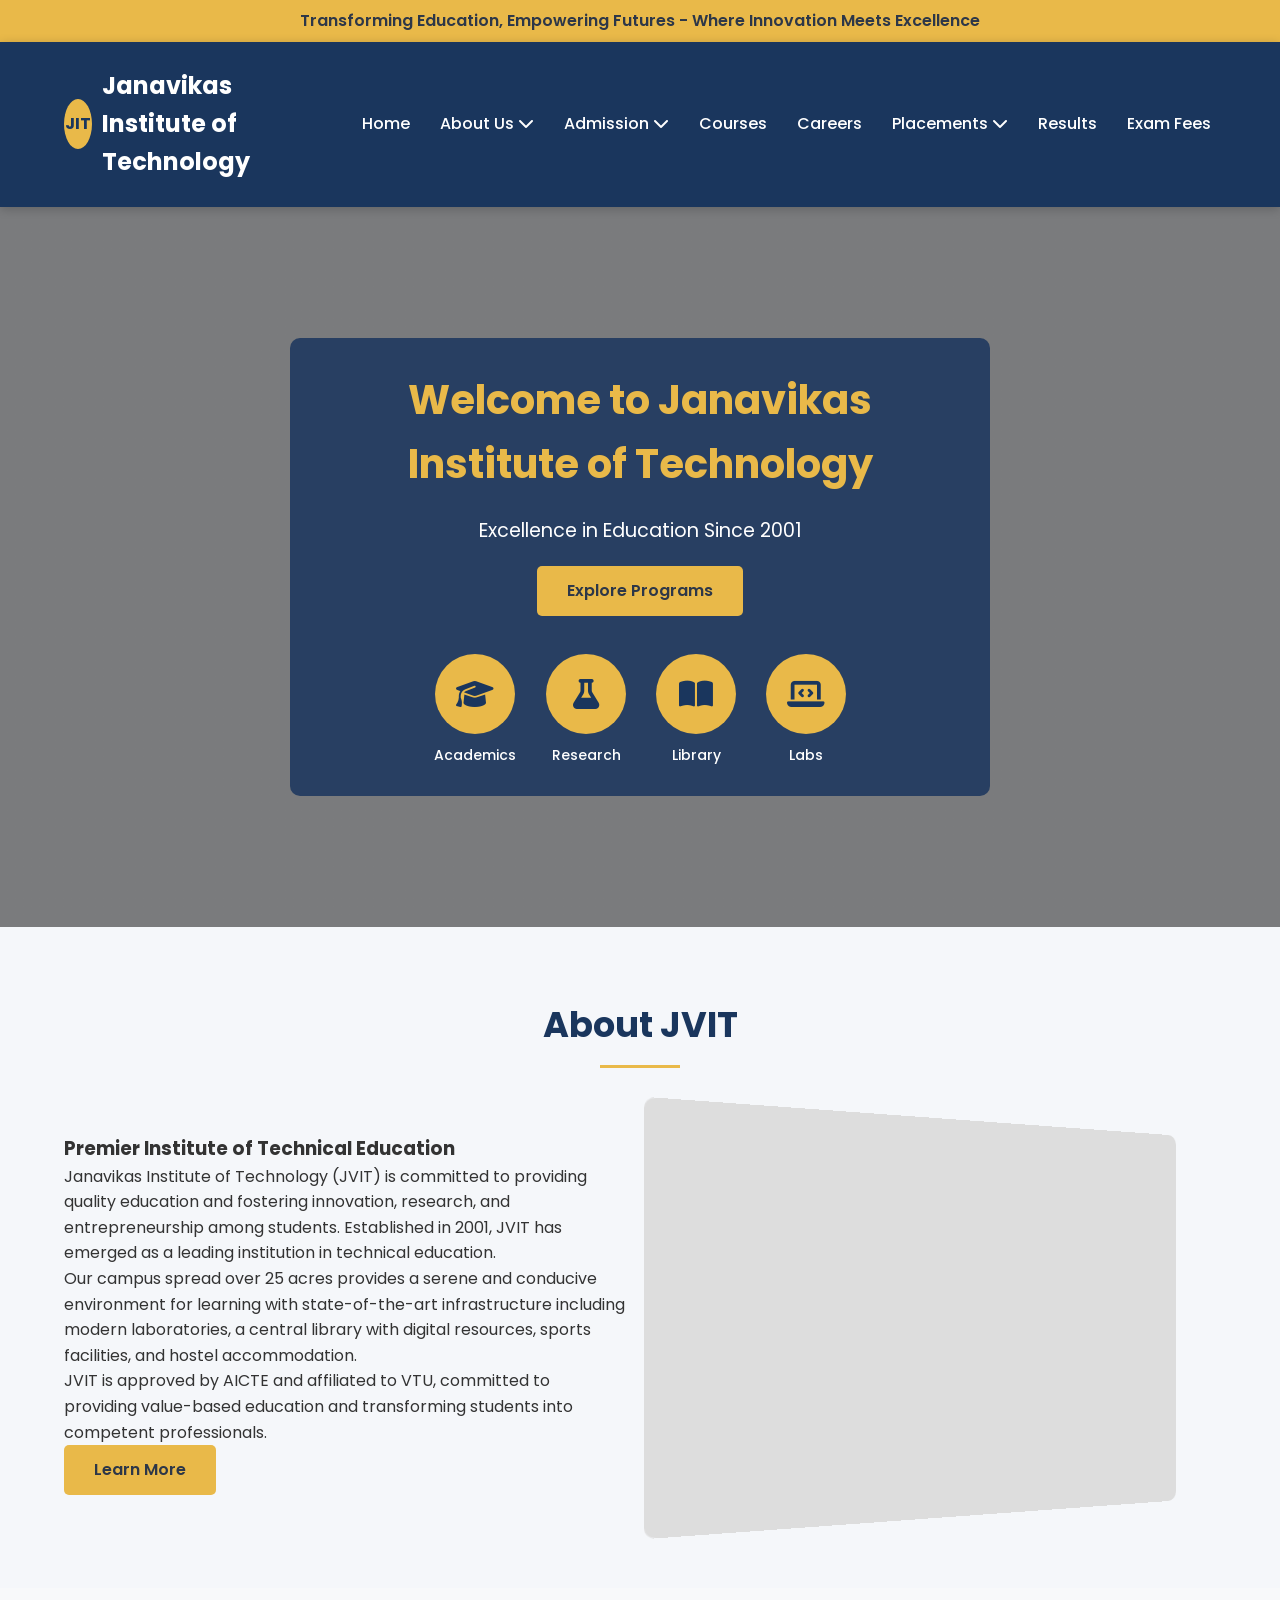
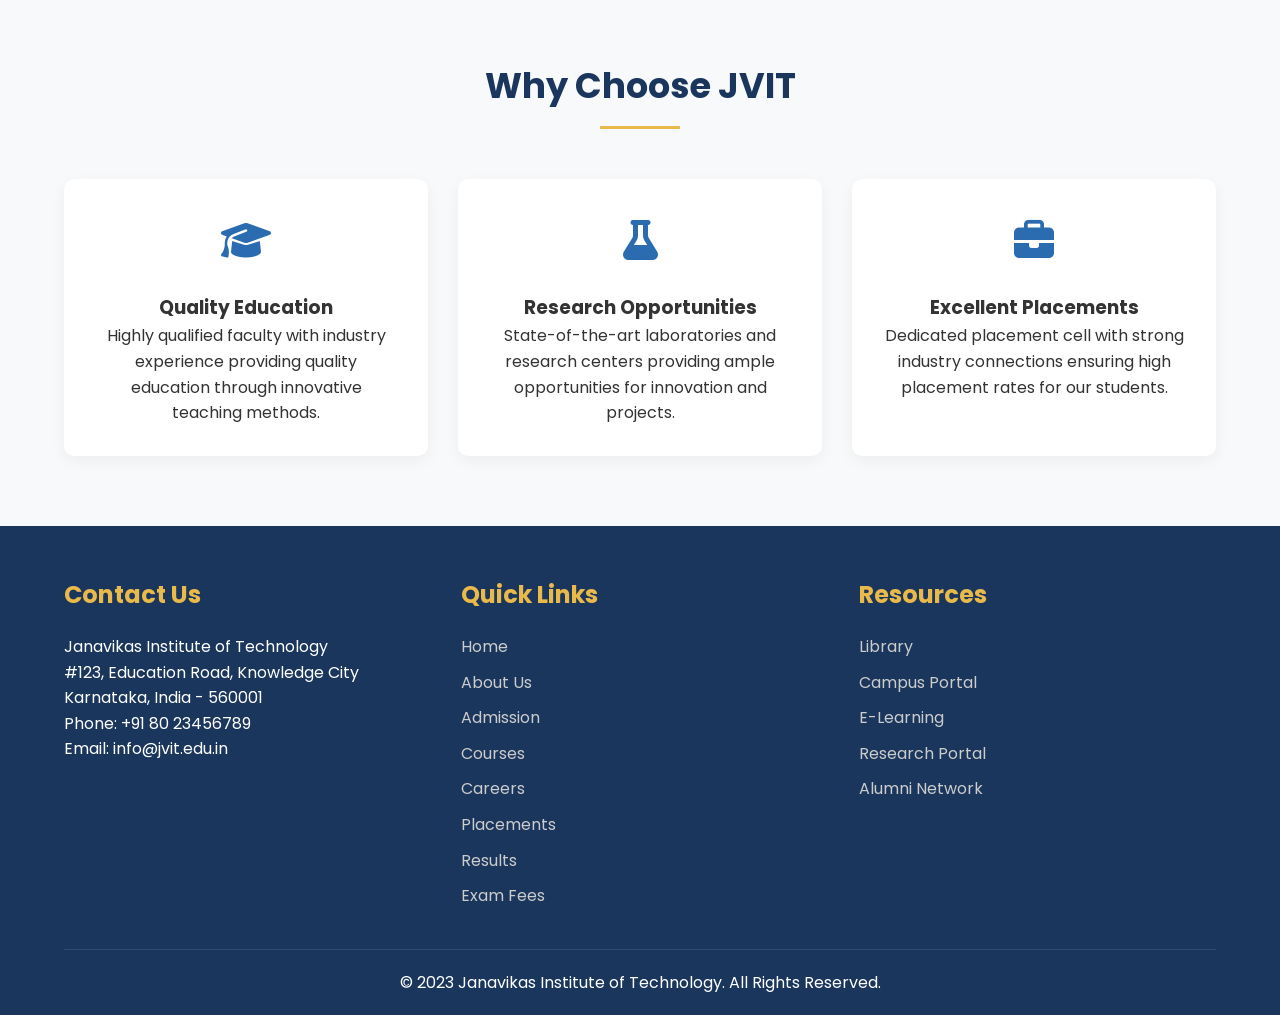
==== commit 451fab4b: "Update index.html" ====
--- a/index.html
+++ b/index.html
@@ -98,15 +98,21 @@
             transform: rotate(360deg);
         }
         
-        /* Navigation */
+        /* Navigation - Fixed Alignment */
+        nav {
+            display: flex;
+            align-items: center;
+        }
+        
         nav ul {
             display: flex;
             list-style: none;
+            align-items: center;
         }
         
         nav ul li {
             position: relative;
-            margin-left: 25px;
+            margin-left: 20px;
         }
         
         nav ul li a {
@@ -117,6 +123,7 @@
             display: block;
             transition: color 0.3s;
             position: relative;
+            white-space: nowrap;
         }
         
         nav ul li a::after {
@@ -248,6 +255,47 @@
             margin-bottom: 20px;
         }
         
+        .hero-icons {
+            display: flex;
+            justify-content: center;
+            gap: 30px;
+            margin-top: 30px;
+        }
+        
+        .hero-icon {
+            display: flex;
+            flex-direction: column;
+            align-items: center;
+        }
+        
+        .icon-circle {
+            width: 80px;
+            height: 80px;
+            background-color: var(--secondary);
+            border-radius: 50%;
+            display: flex;
+            align-items: center;
+            justify-content: center;
+            margin-bottom: 10px;
+            transition: all 0.3s;
+        }
+        
+        .icon-circle i {
+            font-size: 30px;
+            color: var(--primary);
+        }
+        
+        .icon-circle:hover {
+            transform: scale(1.1);
+            background-color: white;
+        }
+        
+        .icon-text {
+            color: white;
+            font-weight: 500;
+            font-size: 14px;
+        }
+        
         .btn {
             display: inline-block;
             background-color: var(--secondary);
@@ -478,6 +526,20 @@
         }
         
         /* Responsive Styles */
+        @media (max-width: 1200px) {
+            nav ul li {
+                margin-left: 15px;
+            }
+            
+            nav ul li a {
+                font-size: 14px;
+            }
+            
+            .logo h1 {
+                font-size: 22px;
+            }
+        }
+        
         @media (max-width: 992px) {
             nav ul {
                 display: none;
@@ -507,6 +569,11 @@
                 width: 100%;
             }
             
+            nav ul li a {
+                font-size: 16px;
+                padding: 12px 0;
+            }
+            
             .dropdown-content {
                 position: static;
                 display: none;
@@ -534,6 +601,20 @@
                 font-size: 1rem;
             }
             
+            .hero-icons {
+                flex-wrap: wrap;
+                gap: 15px;
+            }
+            
+            .icon-circle {
+                width: 60px;
+                height: 60px;
+            }
+            
+            .icon-circle i {
+                font-size: 24px;
+            }
+            
             .dropdown-content a:hover {
                 padding-left: 30px;
             }
@@ -560,11 +641,15 @@
             .about-image {
                 order: -1;
             }
+            
+            .logo h1 {
+                font-size: 18px;
+            }
         }
         
         @media (max-width: 576px) {
             .logo h1 {
-                font-size: 20px;
+                font-size: 16px;
             }
             
             .motivation-message {
@@ -573,7 +658,7 @@
             }
             
             .hero {
-                height: 50vh;
+                height: 70vh;
             }
             
             .slide-content h2 {
@@ -583,6 +668,14 @@
             .footer-content {
                 flex-direction: column;
                 gap: 30px;
+            }
+            
+            .hero-icons {
+                display: none;
+            }
+            
+            .nav-container {
+                padding: 10px 0;
             }
         }
     </style>
@@ -630,17 +723,7 @@
                             <a href="#">Entrance Examination</a>
                         </div>
                     </li>
-                    <li class="dropdown-toggle">
-                        <a href="#">Courses <i class="fas fa-chevron-down"></i></a>
-                        <div class="dropdown-content">
-                            <a href="#">Department Of Basic Sciences</a>
-                            <a href="#">Department Of Computer Science Engineering</a>
-                            <a href="#">Department Of Electronic and Communication Engineering</a>
-                            <a href="#">Department Of Mechanical Engineering</a>
-                            <a href="#">Department Of Civil Engineering</a>
-                            <a href="#">Department Of MBA</a>
-                        </div>
-                    </li>
+                        <li><a href="course.html">Courses</a></li>
                     <li><a href="#">Careers</a></li>
                     <li class="dropdown-toggle">
                         <a href="#">Placements <i class="fas fa-chevron-down"></i></a>
@@ -652,6 +735,9 @@
                             <a href="#">Pre-Placement Training</a>
                         </div>
                     </li>
+                    <!-- New menu items -->
+                    <li><a href="result.html">Results</a></li>
+                    <li><a href="#">Exam Fees</a></li>
                 </ul>
             </nav>
         </div>
@@ -659,25 +745,106 @@
 
     <!-- Hero Section -->
     <section class="hero">
-        <div class="slide active" style="background-image: linear-gradient(rgba(0,0,0,0.5), rgba(0,0,0,0.5)), url('https://source.unsplash.com/random/1600x900/?college');">
+        <div class="slide active" style="background-image: linear-gradient(rgba(0,0,0,0.5), rgba(0,0,0,0.5)), url('https://images.unsplash.com/photo-1523050854058-8df90110c9f1?ixlib=rb-4.0.3&ixid=M3wxMjA3fDB8MHxwaG90by1wYWdlfHx8fGVufDB8fHx8fA%3D%3D&auto=format&fit=crop&w=1600&q=80');">
             <div class="slide-content">
                 <h2>Welcome to Janavikas Institute of Technology</h2>
                 <p>Excellence in Education Since 2001</p>
                 <a href="#" class="btn">Explore Programs</a>
+                
+                <div class="hero-icons">
+                    <div class="hero-icon">
+                        <div class="icon-circle">
+                            <i class="fas fa-graduation-cap"></i>
+                        </div>
+                        <span class="icon-text">Academics</span>
+                    </div>
+                    <div class="hero-icon">
+                        <div class="icon-circle">
+                            <i class="fas fa-flask"></i>
+                        </div>
+                        <span class="icon-text">Research</span>
+                    </div>
+                    <div class="hero-icon">
+                        <div class="icon-circle">
+                            <i class="fas fa-book-open"></i>
+                        </div>
+                        <span class="icon-text">Library</span>
+                    </div>
+                    <div class="hero-icon">
+                        <div class="icon-circle">
+                            <i class="fas fa-laptop-code"></i>
+                        </div>
+                        <span class="icon-text">Labs</span>
+                    </div>
+                </div>
             </div>
         </div>
-        <div class="slide" style="background-image: linear-gradient(rgba(0,0,0,0.5), rgba(0,0,0,0.5)), url('https://source.unsplash.com/random/1600x900/?campus');">
+        <div class="slide" style="background-image: linear-gradient(rgba(0,0,0,0.5), rgba(0,0,0,0.5)), url('https://images.unsplash.com/photo-1498243691581-b145c3f54a5a?ixlib=rb-4.0.3&ixid=M3wxMjA3fDB8MHxwaG90by1wYWdlfHx8fGVufDB8fHx8fA%3D%3D&auto=format&fit=crop&w=1600&q=80');">
             <div class="slide-content">
                 <h2>State-of-the-Art Infrastructure</h2>
                 <p>Modern facilities for innovative learning</p>
                 <a href="#" class="btn">View Campus</a>
+                
+                <div class="hero-icons">
+                    <div class="hero-icon">
+                        <div class="icon-circle">
+                            <i class="fas fa-wifi"></i>
+                        </div>
+                        <span class="icon-text">Wi-Fi Campus</span>
+                    </div>
+                    <div class="hero-icon">
+                        <div class="icon-circle">
+                            <i class="fas fa-microscope"></i>
+                        </div>
+                        <span class="icon-text">Advanced Labs</span>
+                    </div>
+                    <div class="hero-icon">
+                        <div class="icon-circle">
+                            <i class="fas fa-book"></i>
+                        </div>
+                        <span class="icon-text">Digital Library</span>
+                    </div>
+                    <div class="hero-icon">
+                        <div class="icon-circle">
+                            <i class="fas fa-dumbbell"></i>
+                        </div>
+                        <span class="icon-text">Sports</span>
+                    </div>
+                </div>
             </div>
         </div>
-        <div class="slide" style="background-image: linear-gradient(rgba(0,0,0,0.5), rgba(0,0,0,0.5)), url('https://source.unsplash.com/random/1600x900/?graduation');">
+        <div class="slide" style="background-image: linear-gradient(rgba(0,0,0,0.5), rgba(0,0,0,0.5)), url('https://images.unsplash.com/photo-1523580494863-6f3031224c94?ixlib=rb-4.0.3&ixid=M3wxMjA3fDB8MHxwaG90by1wYWdlfHx8fGVufDB8fHx8fA%3D%3D&auto=format&fit=crop&w=1600&q=80');">
             <div class="slide-content">
                 <h2>Shape Your Future With Us</h2>
                 <p>90% Placement Rate in 2023</p>
                 <a href="#" class="btn">Placement Details</a>
+                
+                <div class="hero-icons">
+                    <div class="hero-icon">
+                        <div class="icon-circle">
+                            <i class="fas fa-briefcase"></i>
+                        </div>
+                        <span class="icon-text">Placements</span>
+                    </div>
+                    <div class="hero-icon">
+                        <div class="icon-circle">
+                            <i class="fas fa-handshake"></i>
+                        </div>
+                        <span class="icon-text">Industry Connect</span>
+                    </div>
+                    <div class="hero-icon">
+                        <div class="icon-circle">
+                            <i class="fas fa-chart-line"></i>
+                        </div>
+                        <span class="icon-text">Career Growth</span>
+                    </div>
+                    <div class="hero-icon">
+                        <div class="icon-circle">
+                            <i class="fas fa-user-tie"></i>
+                        </div>
+                        <span class="icon-text">Alumni Network</span>
+                    </div>
+                </div>
             </div>
         </div>
     </section>
@@ -696,12 +863,7 @@
                     <p>JVIT is approved by AICTE and affiliated to VTU, committed to providing value-based education and transforming students into competent professionals.</p>
                     <a href="#" class="btn">Learn More</a>
                 </div>
-                <div class="about-image">
-                    <!-- College image would go here -->
-                    <div style="width:100%; height:100%; display:flex; align-items:center; justify-content:center; background-color:#1a365d; color:white;">
-                        <p>College Campus Image</p>
-                    </div>
-                </div>
+                <div class="about-image" style="background-image: url('https://images.unsplash.com/photo-1591123120675-6f7f1aae0e5b?ixlib=rb-4.0.3&ixid=M3wxMjA3fDB8MHxwaG90by1wYWdlfHx8fGVufDB8fHx8fA%3D%3D&auto=format&fit=crop&w=1600&q=80'); background-size: cover; background-position: center;"></div>
             </div>
         </div>
     </section>
@@ -759,6 +921,8 @@
                         <li><a href="#">Courses</a></li>
                         <li><a href="#">Careers</a></li>
                         <li><a href="#">Placements</a></li>
+                        <li><a href="#">Results</a></li>
+                        <li><a href="#">Exam Fees</a></li>
                     </ul>
                 </div>
                 <div class="footer-column">
@@ -869,4 +1033,4 @@
         });
     </script>
 </body>
-</html>+</html>
